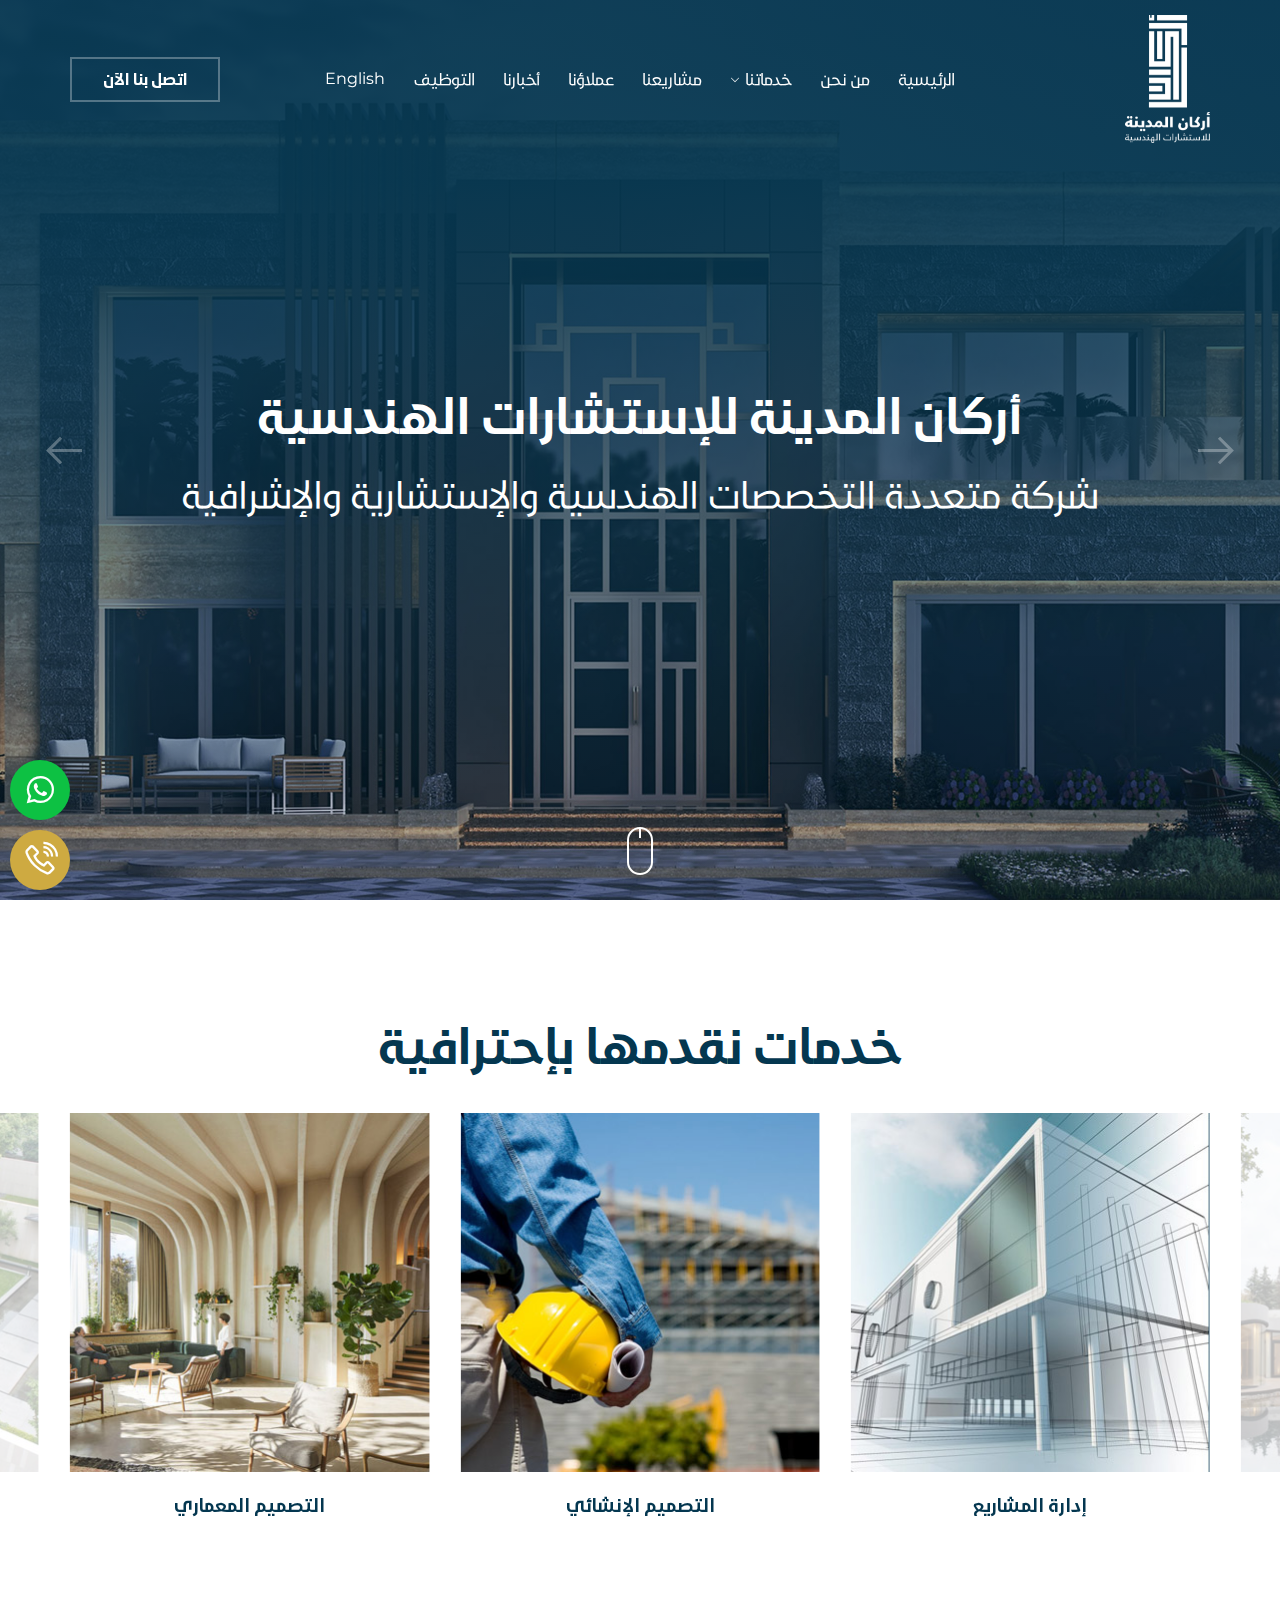
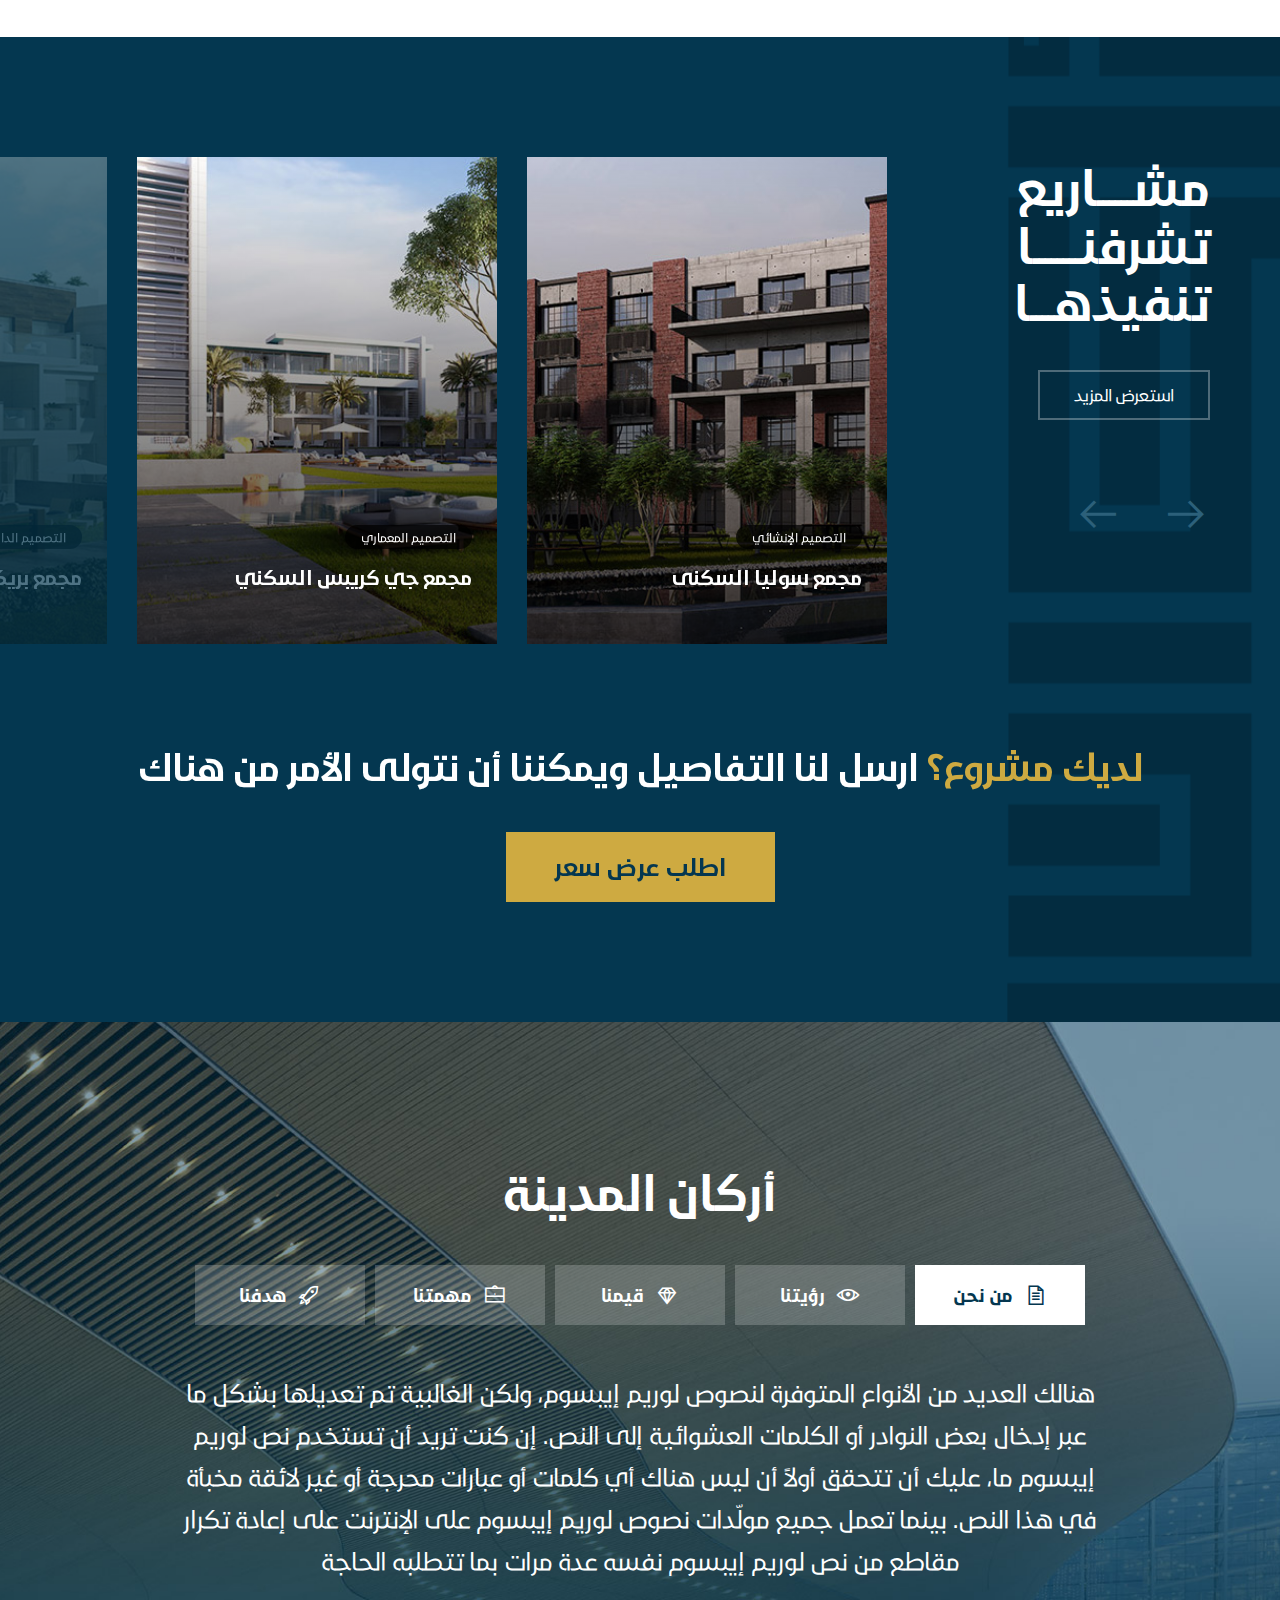
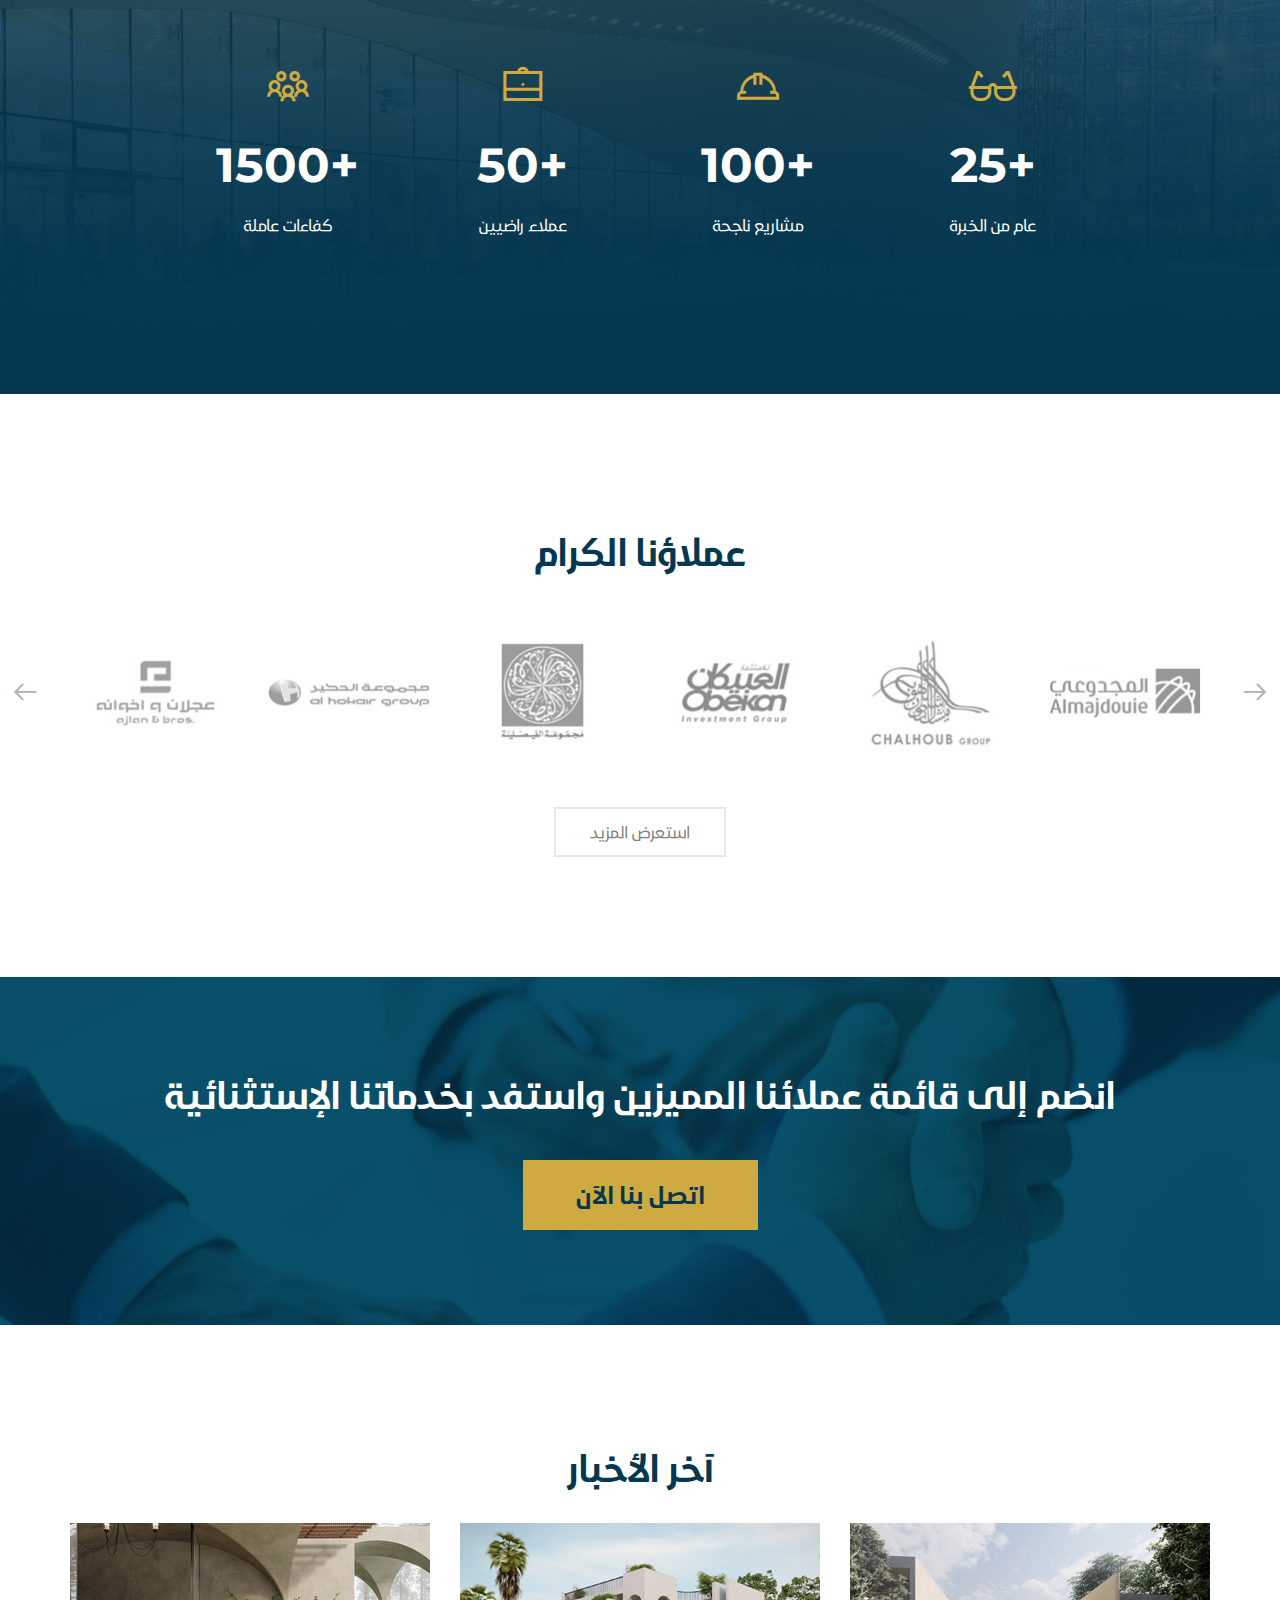
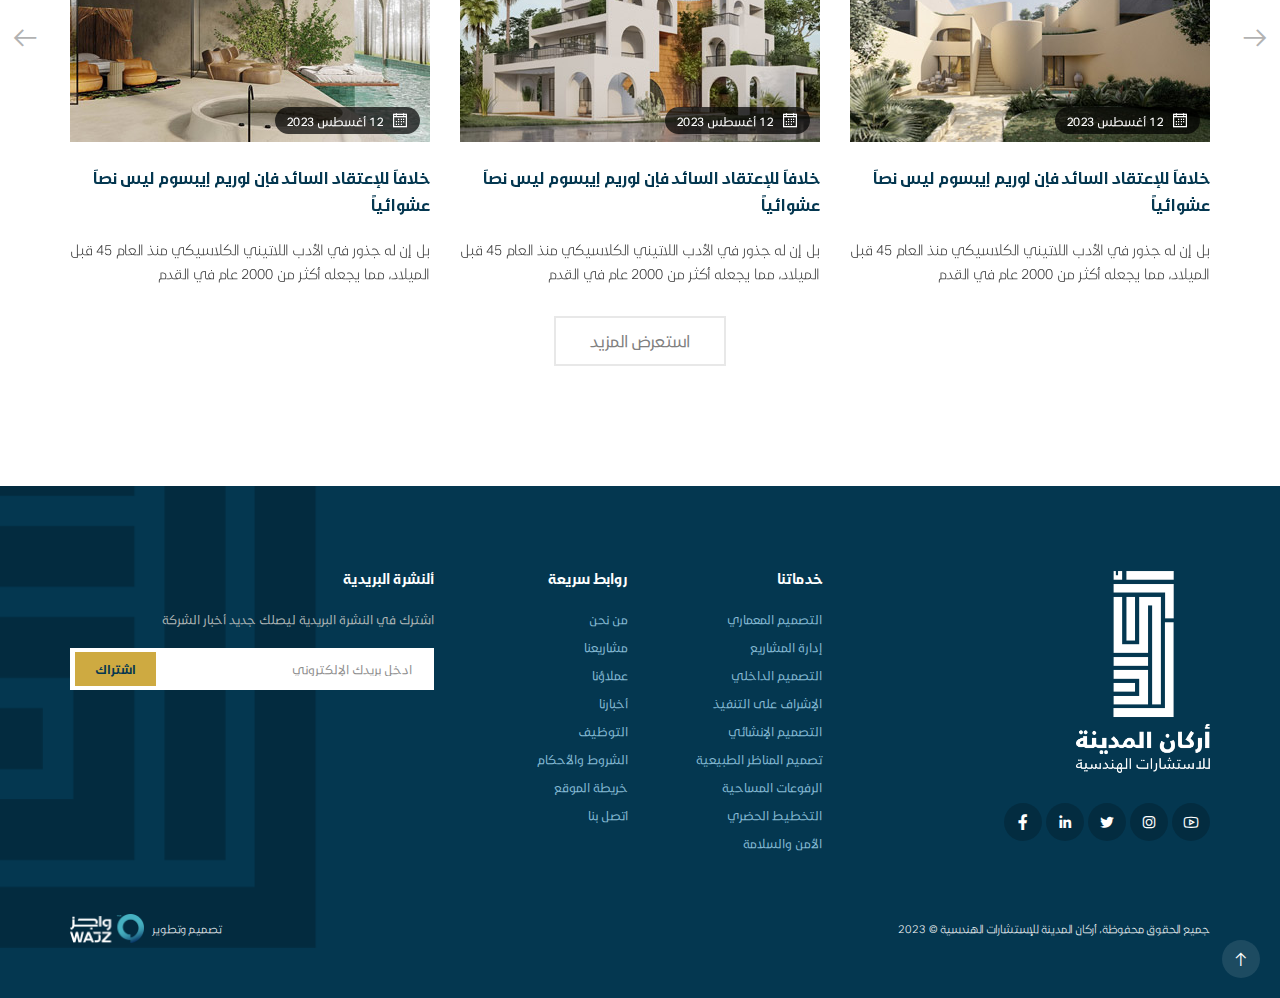
==== index.html @ 477c84d3 "preloader" ====
<!DOCTYPE html>
<html dir="rtl" lang="ar">
  <head>
    <meta charset="UTF-8" />
    <meta
      name="viewport"
      content="width=device-width, initial-scale=1, shrink-to-fit=no, user-scalable=no"
    />
    <title>Arkan Al Madinah Engineering Consultants</title>
    <link rel="shortcut icon" type="img/png" href="images/favicon.png" />
    <link rel="stylesheet" href="css/bootstrap.min.css" />
    <link rel="stylesheet" href="css/bootstrap.rtl.min.css" />
    <link rel="stylesheet" href="css/line-awesome.css" />
    <link rel="stylesheet" href="css/swiper-bundle.min.css" />
    <link rel="stylesheet" href="css/fancybox.css" />
    <link rel="stylesheet" href="css/main.css" />
  </head>

  <body class="overflow">
    <div class="preloader">
      <div class="preloader-flex">
        <div class="preloader-logo-cont">
          <div class="colored">
            <img src="images/logo-dark.png" class="img-fluid" />
          </div>
          <div class="filterd">
            <img src="images/logo-dark.png" class="img-fluid" />
          </div>
        </div>
      </div>
    </div>
    <!-- Start Header -->
    <header>
      <div class="container">
        <div class="header-content">
          <a role="button" class="menu-btn">
            <i class="las la-bars"></i>
          </a>
          <a href="index.html" class="logo">
            <img src="images/logo-dark.png" class="img-fluid" />
          </a>
          <div class="overlay"></div>
          <nav class="header-nav">
            <a role="button" class="menu-close">
              <i class="las la-times"></i>
            </a>
            <ul class="header-list list-unstyled">
              <li>
                <a href="#!"> الرئيسية </a>
              </li>
              <li>
                <a href="#!"> من نحن </a>
              </li>
              <li>
                <a href="#!">
                  خدماتنا
                  <i class="las la-angle-down"></i>
                </a>
                <ul class="sublist list-unstyled">
                  <li>
                    <a href="#!"> التصميم المعماري </a>
                  </li>
                  <li>
                    <a href="#!"> إدارة المشاريع </a>
                  </li>
                  <li>
                    <a href="#!"> التصميم الداخلي </a>
                  </li>
                  <li>
                    <a href="#!"> الإشراف على التنفيذ </a>
                  </li>
                  <li>
                    <a href="#!"> التصميم الإنشائي </a>
                  </li>
                  <li>
                    <a href="#!"> تصميم المناظر الطبيعية </a>
                  </li>
                  <li>
                    <a href="#!"> الرفوعات المساحية </a>
                  </li>
                  <li>
                    <a href="#!"> التخطيط الحضري </a>
                  </li>
                  <li>
                    <a href="#!"> الأمن والسلامة </a>
                  </li>
                </ul>
              </li>
              <li>
                <a href="#!"> مشاريعنا </a>
              </li>
              <li>
                <a href="#!"> عملاؤنا </a>
              </li>
              <li>
                <a href="#!"> أخبارنا </a>
              </li>
              <li>
                <a href="#!"> التوظيف </a>
              </li>
              <li>
                <a href="#!" class="lang"> English </a>
              </li>
            </ul>
          </nav>

          <div class="header-tools">
            <a href="#!" class="header-btn"> اتصل بنا الآن </a>
          </div>
        </div>
      </div>
    </header>
    <!-- End Header -->

    <!-- Start Hero -->
    <main>
      <div class="main-content">
        <div class="main-slider">
          <div class="swiper">
            <div class="swiper-wrapper">
              <div class="swiper-slide">
                <div class="main-slide">
                  <div class="slide-img">
                    <div class="img-holder">
                      <img src="images/hero/01.jpg" class="img-fluid" />
                    </div>
                  </div>
                  <div class="slide-text">
                    <div class="container">
                      <div class="text-holder">
                        <h2 class="slide-title animated-text">
                          أركان المدينة للإستشارات الهندسية
                        </h2>
                        <h3 class="slide-subtitle animated-text">
                          شركة متعددة التخصصات الهندسية والإستشارية والإشرافية
                        </h3>
                      </div>
                    </div>
                  </div>
                </div>
              </div>
              <div class="swiper-slide">
                <div class="main-slide">
                  <div class="slide-img">
                    <div class="img-holder">
                      <img src="images/hero/02.jpg" class="img-fluid" />
                    </div>
                  </div>
                  <div class="slide-text">
                    <div class="container">
                      <div class="text-holder">
                        <h2 class="slide-title animated-text">
                          أركان المدينة للإستشارات الهندسية
                        </h2>
                        <h3 class="slide-subtitle animated-text">
                          شركة متعددة التخصصات الهندسية والإستشارية والإشرافية
                        </h3>
                      </div>
                    </div>
                  </div>
                </div>
              </div>
            </div>
          </div>
          <div class="swiper-button-prev swiper-btn">
            <i class="las la-arrow-right"></i>
          </div>
          <div class="swiper-button-next swiper-btn">
            <i class="las la-arrow-left"></i>
          </div>
        </div>
        <a role="button" class="scroll-btn" data-href="#second-section">
          <span></span>
        </a>
      </div>
    </main>
    <!-- End Hero -->

    <!-- Start Services -->
    <section class="services-section" id="second-section">
      <div class="container">
        <div class="services-content">
          <h2 class="sec-title">خدمات نقدمها بإحترافية</h2>

          <div class="services-slider custom-slider">
            <div class="swiper">
              <div class="swiper-wrapper">
                <div class="swiper-slide">
                  <div class="service-item">
                    <div class="service-img">
                      <a href="#!" class="img-holder">
                        <img src="images/services/01.jpg" class="img-fluid" />
                      </a>
                    </div>
                    <h6 class="service-name">
                      <a href="#!" class="name-holder"> التصميم الإنشائي </a>
                    </h6>
                  </div>
                </div>
                <div class="swiper-slide">
                  <div class="service-item">
                    <div class="service-img">
                      <a href="#!" class="img-holder">
                        <img src="images/services/02.jpg" class="img-fluid" />
                      </a>
                    </div>
                    <h6 class="service-name">
                      <a href="#!" class="name-holder"> التصميم المعماري </a>
                    </h6>
                  </div>
                </div>
                <div class="swiper-slide">
                  <div class="service-item">
                    <div class="service-img">
                      <a href="#!" class="img-holder">
                        <img src="images/services/03.jpg" class="img-fluid" />
                      </a>
                    </div>
                    <h6 class="service-name">
                      <a href="#!" class="name-holder"> التصميم الداخلي </a>
                    </h6>
                  </div>
                </div>
                <div class="swiper-slide">
                  <div class="service-item">
                    <div class="service-img">
                      <a href="#!" class="img-holder">
                        <img src="images/services/04.jpg" class="img-fluid" />
                      </a>
                    </div>
                    <h6 class="service-name">
                      <a href="#!" class="name-holder">
                        تصميم المناظر الطبيعية
                      </a>
                    </h6>
                  </div>
                </div>
                <div class="swiper-slide">
                  <div class="service-item">
                    <div class="service-img">
                      <a href="#!" class="img-holder">
                        <img src="images/services/05.jpg" class="img-fluid" />
                      </a>
                    </div>
                    <h6 class="service-name">
                      <a href="#!" class="name-holder"> إدارة المشاريع </a>
                    </h6>
                  </div>
                </div>
              </div>
            </div>
            <div class="swiper-pagination"></div>
          </div>
        </div>
      </div>
    </section>
    <!-- End Services -->

    <!-- Start Projects -->
    <section class="projects-section dark-sec">
      <div class="pattern">
        <img src="images/pattern.png" />
      </div>
      <div class="container">
        <div class="projects-content">
          <div class="row">
            <div class="col-xl-3 col-12">
              <div class="projects-head">
                <h2 class="sec-title">
                  مشــــــاريع تشرفنــــــــا تنفيذهــــا
                </h2>
                <a href="#!" class="sec-more projects-more"> استعرض المزيد </a>
                <div class="slider-tools">
                  <div class="swiper-btn-prev swiper-btn">
                    <i class="las la-arrow-right"></i>
                  </div>
                  <div class="swiper-btn-next swiper-btn">
                    <i class="las la-arrow-left"></i>
                  </div>
                </div>
              </div>
            </div>
            <div class="col-xl-9 col-12">
              <div class="projects-slider custom-slider">
                <div class="swiper">
                  <div class="swiper-wrapper">
                    <div class="swiper-slide">
                      <div class="project-item">
                        <a href="project.html" class="project-img">
                          <img src="images/projects/01.jpg" class="img-fluid" />
                        </a>
                        <a href="#!" class="project-service">
                          التصميم الإنشائي
                        </a>
                        <h3 class="project-name">
                          <a href="project.html" class="name-holder">
                            مجمع سوليا السكنى
                          </a>
                        </h3>
                      </div>
                    </div>
                    <div class="swiper-slide">
                      <div class="project-item">
                        <a href="project.html" class="project-img">
                          <img src="images/projects/02.jpg" class="img-fluid" />
                        </a>
                        <a href="#!" class="project-service">
                          التصميم المعماري
                        </a>
                        <h3 class="project-name">
                          <a href="project.html" class="name-holder">
                            مجمع جي كريبس السكني
                          </a>
                        </h3>
                      </div>
                    </div>
                    <div class="swiper-slide">
                      <div class="project-item">
                        <a href="project.html" class="project-img">
                          <img src="images/projects/03.jpg" class="img-fluid" />
                        </a>
                        <a href="#!" class="project-service">
                          التصميم الداخلي
                        </a>
                        <h3 class="project-name">
                          <a href="project.html" class="name-holder">
                            مجمع بريكس السكنى
                          </a>
                        </h3>
                      </div>
                    </div>
                    <div class="swiper-slide">
                      <div class="project-item">
                        <a href="project.html" class="project-img">
                          <img src="images/services/01.jpg" class="img-fluid" />
                        </a>
                        <a href="#!" class="project-service">
                          تصميم المناظر الطبيعية
                        </a>
                        <h3 class="project-name">
                          <a href="project.html" class="name-holder">
                            مجمع سوليا السكنى
                          </a>
                        </h3>
                      </div>
                    </div>
                    <div class="swiper-slide">
                      <div class="project-item">
                        <a href="project.html" class="project-img">
                          <img src="images/services/04.jpg" class="img-fluid" />
                        </a>
                        <a href="#!" class="project-service">
                          إدارة المشاريع
                        </a>
                        <h3 class="project-name">
                          <a href="project.html" class="name-holder">
                            مجمع جي كريبس السكني
                          </a>
                        </h3>
                      </div>
                    </div>
                  </div>
                </div>
                <div class="swiper-pagination"></div>
              </div>
            </div>
            <a href="#!" class="sec-more projects-more mobile-more">
              استعرض المزيد
            </a>
          </div>
        </div>
        <div class="price-request">
          <h3 class="sec-title">
            <span>لديك مشروع؟</span> ارسل لنا التفاصيل ويمكننا أن نتولى الأمر من
            هناك
          </h3>
          <a href="#!" class="request-link"> اطلب عرض سعر </a>
        </div>
      </div>
    </section>
    <!-- End Projects -->

    <!-- Start About -->
    <section
      class="about-section dark-sec"
      style="background-image: url(./images/about.jpg)"
    >
      <div class="container">
        <div class="about-content">
          <h2 class="sec-title">أركان المدينة</h2>
          <div class="nav custom-nav-tabs">
            <button
              class="nav-tab-link active"
              data-bs-toggle="tab"
              data-bs-target="#about"
            >
              <i class="las la-file-alt"></i>
              من نحن
            </button>
            <button
              class="nav-tab-link"
              data-bs-toggle="tab"
              data-bs-target="#vision"
            >
              <i class="las la-eye"></i>
              رؤيتنا
            </button>
            <button
              class="nav-tab-link"
              data-bs-toggle="tab"
              data-bs-target="#values"
            >
              <i class="las la-gem"></i>
              قيمنا
            </button>
            <button
              class="nav-tab-link"
              data-bs-toggle="tab"
              data-bs-target="#mission"
            >
              <i class="las la-briefcase"></i>
              مهمتنا
            </button>
            <button
              class="nav-tab-link"
              data-bs-toggle="tab"
              data-bs-target="#goal"
            >
              <i class="las la-rocket"></i>
              هدفنا
            </button>
          </div>

          <div class="tab-content custom-tab-content">
            <div class="tab-pane fade show active" id="about" role="tabpanel">
              <div class="about-tab-cont">
                <p class="tab-paragraph">
                  هنالك العديد من الأنواع المتوفرة لنصوص لوريم إيبسوم، ولكن
                  الغالبية تم تعديلها بشكل ما عبر إدخال بعض النوادر أو الكلمات
                  العشوائية إلى النص. إن كنت تريد أن تستخدم نص لوريم إيبسوم ما،
                  عليك أن تتحقق أولاً أن ليس هناك أي كلمات أو عبارات محرجة أو
                  غير لائقة مخبأة في هذا النص. بينما تعمل جميع مولّدات نصوص
                  لوريم إيبسوم على الإنترنت على إعادة تكرار مقاطع من نص لوريم
                  إيبسوم نفسه عدة مرات بما تتطلبه الحاجة
                </p>
                <div class="states-flex">
                  <div class="state-item">
                    <span class="icon">
                      <i class="las la-glasses"></i>
                    </span>
                    <strong class="value">
                      <span>25</span>
                      +
                    </strong>
                    <h6 class="title">عام من الخبرة</h6>
                  </div>
                  <div class="state-item">
                    <span class="icon">
                      <i class="las la-hard-hat"></i>
                    </span>
                    <strong class="value">
                      <span>100</span>
                      +
                    </strong>
                    <h6 class="title">مشاريع ناجحة</h6>
                  </div>
                  <div class="state-item">
                    <span class="icon">
                      <i class="las la-briefcase"></i>
                    </span>
                    <strong class="value">
                      <span>50</span>
                      +
                    </strong>
                    <h6 class="title">عملاء راضيين</h6>
                  </div>
                  <div class="state-item">
                    <span class="icon">
                      <i class="las la-users"></i>
                    </span>
                    <strong class="value">
                      <span>1500</span>
                      +
                    </strong>
                    <h6 class="title">كفاءات عاملة</h6>
                  </div>
                </div>
              </div>
            </div>
            <div class="tab-pane fade" id="vision" role="tabpanel">
              <div class="about-tab-cont">
                <p class="tab-paragraph">
                  هنالك العديد من الأنواع المتوفرة لنصوص لوريم إيبسوم، ولكن
                  الغالبية تم تعديلها بشكل ما عبر إدخال بعض النوادر أو الكلمات
                  العشوائية إلى النص. إن كنت تريد أن تستخدم نص لوريم إيبسوم ما،
                  عليك أن تتحقق أولاً أن ليس هناك أي كلمات أو عبارات محرجة أو
                  غير لائقة مخبأة في هذا النص. بينما تعمل جميع مولّدات نصوص
                  لوريم إيبسوم على الإنترنت على إعادة تكرار مقاطع من نص لوريم
                  إيبسوم نفسه عدة مرات بما تتطلبه الحاجة
                </p>
              </div>
            </div>
            <div class="tab-pane fade" id="values" role="tabpanel">
              <div class="values-tab-cont">
                <p class="tab-paragraph">
                  هنالك العديد من الأنواع المتوفرة لنصوص لوريم إيبسوم، ولكن
                  الغالبية تم تعديلها بشكل ما عبر إدخال بعض النوادر أو الكلمات
                  العشوائية إلى النص. إن كنت تريد أن تستخدم نص لوريم إيبسوم ما،
                  عليك أن تتحقق أولاً أن ليس هناك أي كلمات أو عبارات محرجة أو
                  غير لائقة مخبأة في هذا النص. بينما تعمل جميع مولّدات نصوص
                  لوريم إيبسوم على الإنترنت على إعادة تكرار مقاطع من نص لوريم
                  إيبسوم نفسه عدة مرات بما تتطلبه الحاجة
                </p>
              </div>
            </div>
            <div class="tab-pane fade" id="mission" role="tabpanel">
              <div class="mission-tab-cont">
                <p class="tab-paragraph">
                  هنالك العديد من الأنواع المتوفرة لنصوص لوريم إيبسوم، ولكن
                  الغالبية تم تعديلها بشكل ما عبر إدخال بعض النوادر أو الكلمات
                  العشوائية إلى النص. إن كنت تريد أن تستخدم نص لوريم إيبسوم ما،
                  عليك أن تتحقق أولاً أن ليس هناك أي كلمات أو عبارات محرجة أو
                  غير لائقة مخبأة في هذا النص. بينما تعمل جميع مولّدات نصوص
                  لوريم إيبسوم على الإنترنت على إعادة تكرار مقاطع من نص لوريم
                  إيبسوم نفسه عدة مرات بما تتطلبه الحاجة
                </p>
                <div class="states-flex">
                  <div class="state-item">
                    <span class="icon">
                      <i class="las la-glasses"></i>
                    </span>
                    <strong class="value">
                      <span>25</span>
                      +
                    </strong>
                    <h6 class="title">عام من الخبرة</h6>
                  </div>
                  <div class="state-item">
                    <span class="icon">
                      <i class="las la-hard-hat"></i>
                    </span>
                    <strong class="value">
                      <span>100</span>
                      +
                    </strong>
                    <h6 class="title">مشاريع ناجحة</h6>
                  </div>
                  <div class="state-item">
                    <span class="icon">
                      <i class="las la-briefcase"></i>
                    </span>
                    <strong class="value">
                      <span>50</span>
                      +
                    </strong>
                    <h6 class="title">عملاء راضيين</h6>
                  </div>
                  <div class="state-item">
                    <span class="icon">
                      <i class="las la-users"></i>
                    </span>
                    <strong class="value">
                      <span>1500</span>
                      +
                    </strong>
                    <h6 class="title">كفاءات عاملة</h6>
                  </div>
                </div>
              </div>
            </div>
            <div class="tab-pane fade" id="goal" role="tabpanel">
              <div class="goal-tab-cont">
                <div class="states-flex">
                  <div class="state-item">
                    <span class="icon">
                      <i class="las la-glasses"></i>
                    </span>
                    <strong class="value">
                      <span>25</span>
                      +
                    </strong>
                    <h6 class="title">عام من الخبرة</h6>
                  </div>
                  <div class="state-item">
                    <span class="icon">
                      <i class="las la-hard-hat"></i>
                    </span>
                    <strong class="value">
                      <span>100</span>
                      +
                    </strong>
                    <h6 class="title">مشاريع ناجحة</h6>
                  </div>
                  <div class="state-item">
                    <span class="icon">
                      <i class="las la-briefcase"></i>
                    </span>
                    <strong class="value">
                      <span>50</span>
                      +
                    </strong>
                    <h6 class="title">عملاء راضيين</h6>
                  </div>
                  <div class="state-item">
                    <span class="icon">
                      <i class="las la-users"></i>
                    </span>
                    <strong class="value">
                      <span>1500</span>
                      +
                    </strong>
                    <h6 class="title">كفاءات عاملة</h6>
                  </div>
                </div>
              </div>
            </div>
          </div>
        </div>
      </div>
    </section>
    <!-- End About -->

    <!-- Start Clients -->
    <section class="clients-section">
      <div class="container">
        <div class="clients-content">
          <h3 class="sec-title">عملاؤنا الكرام</h3>

          <div class="clients-slider custom-slider">
            <div class="swiper">
              <div class="swiper-wrapper">
                <div class="swiper-slide">
                  <div class="client-item">
                    <a href="#!" class="client-img">
                      <img src="images/clients/01.jpg" />
                    </a>
                  </div>
                </div>
                <div class="swiper-slide">
                  <div class="client-item">
                    <a href="#!" class="client-img">
                      <img src="images/clients/02.jpg" />
                    </a>
                  </div>
                </div>
                <div class="swiper-slide">
                  <div class="client-item">
                    <a href="#!" class="client-img">
                      <img src="images/clients/03.jpg" />
                    </a>
                  </div>
                </div>
                <div class="swiper-slide">
                  <div class="client-item">
                    <a href="#!" class="client-img">
                      <img src="images/clients/04.jpg" />
                    </a>
                  </div>
                </div>
                <div class="swiper-slide">
                  <div class="client-item">
                    <a href="#!" class="client-img">
                      <img src="images/clients/05.jpg" />
                    </a>
                  </div>
                </div>
                <div class="swiper-slide">
                  <div class="client-item">
                    <a href="#!" class="client-img">
                      <img src="images/clients/06.jpg" />
                    </a>
                  </div>
                </div>
                <div class="swiper-slide">
                  <div class="client-item">
                    <a href="#!" class="client-img">
                      <img src="images/clients/03.jpg" />
                    </a>
                  </div>
                </div>
              </div>
            </div>
            <div class="swiper-button-prev swiper-btn">
              <i class="las la-arrow-right"></i>
            </div>
            <div class="swiper-button-next swiper-btn">
              <i class="las la-arrow-left"></i>
            </div>
            <div class="swiper-pagination"></div>
          </div>

          <a href="#!" class="sec-more light-more">استعرض المزيد</a>
        </div>
      </div>
    </section>
    <!-- End Clients -->

    <!-- Start Join -->
    <section
      class="join-section dark-sec"
      style="background-image: url(./images/join.jpg)"
    >
      <div class="container">
        <div class="join-content">
          <h3 class="sec-title">
            انضم إلى قائمة عملائنا المميزين واستفد بخدماتنا الإستثنائية
          </h3>
          <a href="#!" class="join-link">اتصل بنا الآن</a>
        </div>
      </div>
    </section>
    <!-- End Join -->

    <!-- Start News -->
    <section class="news-section">
      <div class="container">
        <div class="news-content">
          <h3 class="sec-title">آخر الأخبار</h3>

          <div class="news-slider custom-slider">
            <div class="swiper">
              <div class="swiper-wrapper">
                <div class="swiper-slide">
                  <div class="news-item">
                    <div class="news-img">
                      <a href="#!" class="img-holder">
                        <img src="images/news/01.jpg" />
                      </a>
                      <span class="news-date">
                        <i class="las la-calendar"></i>
                        12 أغسطس 2023
                      </span>
                    </div>
                    <h6 class="news-title">
                      <a href="#!" class="title-holder">
                        خلافاَ للإعتقاد السائد فإن لوريم إيبسوم ليس نصاَ
                        عشوائياً
                      </a>
                    </h6>
                    <p class="news-desc">
                      بل إن له جذور في الأدب اللاتيني الكلاسيكي منذ العام 45 قبل
                      الميلاد، مما يجعله أكثر من 2000 عام في القدم
                    </p>
                  </div>
                </div>
                <div class="swiper-slide">
                  <div class="news-item">
                    <div class="news-img">
                      <a href="#!" class="img-holder">
                        <img src="images/news/02.jpg" />
                      </a>
                      <span class="news-date">
                        <i class="las la-calendar"></i>
                        12 أغسطس 2023
                      </span>
                    </div>
                    <h6 class="news-title">
                      <a href="#!" class="title-holder">
                        خلافاَ للإعتقاد السائد فإن لوريم إيبسوم ليس نصاَ
                        عشوائياً
                      </a>
                    </h6>
                    <p class="news-desc">
                      بل إن له جذور في الأدب اللاتيني الكلاسيكي منذ العام 45 قبل
                      الميلاد، مما يجعله أكثر من 2000 عام في القدم
                    </p>
                  </div>
                </div>
                <div class="swiper-slide">
                  <div class="news-item">
                    <div class="news-img">
                      <a href="#!" class="img-holder">
                        <img src="images/news/03.jpg" />
                      </a>
                      <span class="news-date">
                        <i class="las la-calendar"></i>
                        12 أغسطس 2023
                      </span>
                    </div>
                    <h6 class="news-title">
                      <a href="#!" class="title-holder">
                        خلافاَ للإعتقاد السائد فإن لوريم إيبسوم ليس نصاَ
                        عشوائياً
                      </a>
                    </h6>
                    <p class="news-desc">
                      بل إن له جذور في الأدب اللاتيني الكلاسيكي منذ العام 45 قبل
                      الميلاد، مما يجعله أكثر من 2000 عام في القدم
                    </p>
                  </div>
                </div>
                <div class="swiper-slide">
                  <div class="news-item">
                    <div class="news-img">
                      <a href="#!" class="img-holder">
                        <img src="images/projects/02.jpg" />
                      </a>
                      <span class="news-date">
                        <i class="las la-calendar"></i>
                        12 أغسطس 2023
                      </span>
                    </div>
                    <h6 class="news-title">
                      <a href="#!" class="title-holder">
                        خلافاَ للإعتقاد السائد فإن لوريم إيبسوم ليس نصاَ
                        عشوائياً
                      </a>
                    </h6>
                    <p class="news-desc">
                      بل إن له جذور في الأدب اللاتيني الكلاسيكي منذ العام 45 قبل
                      الميلاد، مما يجعله أكثر من 2000 عام في القدم
                    </p>
                  </div>
                </div>
              </div>
            </div>
            <div class="swiper-button-prev swiper-btn">
              <i class="las la-arrow-right"></i>
            </div>
            <div class="swiper-button-next swiper-btn">
              <i class="las la-arrow-left"></i>
            </div>
            <div class="swiper-pagination"></div>
          </div>

          <a href="#!" class="sec-more light-more">استعرض المزيد</a>
        </div>
      </div>
    </section>
    <!-- End News -->

    <!-- Start Footer -->
    <footer>
      <div class="pattern">
        <img src="images/footer.png" />
      </div>
      <div class="container">
        <div class="footer-content">
          <div class="row">
            <div class="col-lg-4 col-12">
              <div class="footer-about">
                <div class="footer-logo">
                  <img src="images/logo-light.png" class="img-fluid" />
                </div>
                <div class="footer-socials">
                  <a href="#!" class="social" target="_blank">
                    <i class="lab la-youtube"></i>
                  </a>
                  <a href="#!" class="social" target="_blank">
                    <i class="lab la-instagram"></i>
                  </a>
                  <a href="#!" class="social" target="_blank">
                    <i class="lab la-twitter"></i>
                  </a>
                  <a href="#!" class="social" target="_blank">
                    <i class="lab la-linkedin"></i>
                  </a>
                  <a href="#!" class="social" target="_blank">
                    <i class="lab la-facebook"></i>
                  </a>
                </div>
              </div>
            </div>
            <div class="col-lg-2 col-md-3 col-12">
              <div class="footer-list">
                <h6 class="footer-title footer-list-title">خدماتنا</h6>
                <ul class="footer-list-body list-unstyled">
                  <li>
                    <a href="#!"> التصميم المعماري </a>
                  </li>
                  <li>
                    <a href="#!"> إدارة المشاريع </a>
                  </li>
                  <li>
                    <a href="#!"> التصميم الداخلي </a>
                  </li>
                  <li>
                    <a href="#!"> الإشراف على التنفيذ </a>
                  </li>
                  <li>
                    <a href="#!"> التصميم الإنشائي </a>
                  </li>
                  <li>
                    <a href="#!"> تصميم المناظر الطبيعية </a>
                  </li>
                  <li>
                    <a href="#!"> الرفوعات المساحية </a>
                  </li>
                  <li>
                    <a href="#!"> التخطيط الحضري </a>
                  </li>
                  <li>
                    <a href="#!"> الأمن والسلامة </a>
                  </li>
                </ul>
              </div>
            </div>
            <div class="col-lg-2 col-md-3 col-12">
              <div class="footer-list">
                <h6 class="footer-title footer-list-title">روابط سريعة</h6>
                <ul class="footer-list-body list-unstyled">
                  <li>
                    <a href="#!"> من نحن </a>
                  </li>
                  <li>
                    <a href="#!"> مشاريعنا </a>
                  </li>
                  <li>
                    <a href="#!"> عملاؤنا </a>
                  </li>
                  <li>
                    <a href="#!"> أخبارنا </a>
                  </li>
                  <li>
                    <a href="#!"> التوظيف </a>
                  </li>
                  <li>
                    <a href="#!"> الشروط والأحكام </a>
                  </li>
                  <li>
                    <a href="#!"> خريطة الموقع </a>
                  </li>
                  <li>
                    <a href="#!"> اتصل بنا </a>
                  </li>
                </ul>
              </div>
            </div>
            <div class="col-lg-4 col-md-6 col-12">
              <div class="newsletter">
                <h6 class="footer-title newsletter-title">ألنشرة البريدية</h6>
                <p class="newsletter-desc">
                  اشترك في النشرة البريدية ليصلك جديد أخبار الشركة
                </p>
                <div class="newsletter-body">
                  <form>
                    <input
                      type="email"
                      class="newsletter-input"
                      placeholder="ادخل بريدك الإلكتروني"
                    />
                    <button class="newsletter-btn">اشتراك</button>
                  </form>
                </div>
              </div>
            </div>
          </div>
        </div>
        <div class="copyrights">
          <p class="arkan-copyrights">
            جميع الحقوق محفوظة، أركان المدينة للإستشارات الهندسية © 2023
          </p>
          <p class="wajz-copyrights">
            تصميم وتطوير
            <a href="http://wajz.sa/" target="_blank">
              <img src="images/wajz.png" />
            </a>
          </p>
        </div>
      </div>
    </footer>
    <!-- End Footer -->

    <!-- Start Fixed Buttons -->
    <div class="fixed-contacts">
      <a href="https://wa.me/" class="fixed-btn fixed-whats" target="_blank">
        <i class="lab la-whatsapp"></i>
      </a>
      <a href="tel:" class="fixed-btn fixed-phone" target="_blank">
        <i class="las la-phone-volume"></i>
      </a>
    </div>
    <button class="arrow-top">
      <i class="las la-arrow-up"></i>
    </button>
    <!-- End Fixed Buttons -->
    <script src="js/jquery.min.js"></script>
    <script src="js/popper.min.js"></script>
    <script src="js/bootstrap.min.js"></script>
    <script src="js/swiper-bundle.min.js"></script>
    <script src="js/fancybox.umd.js"></script>
    <script src="js/main.js"></script>
  </body>
</html>
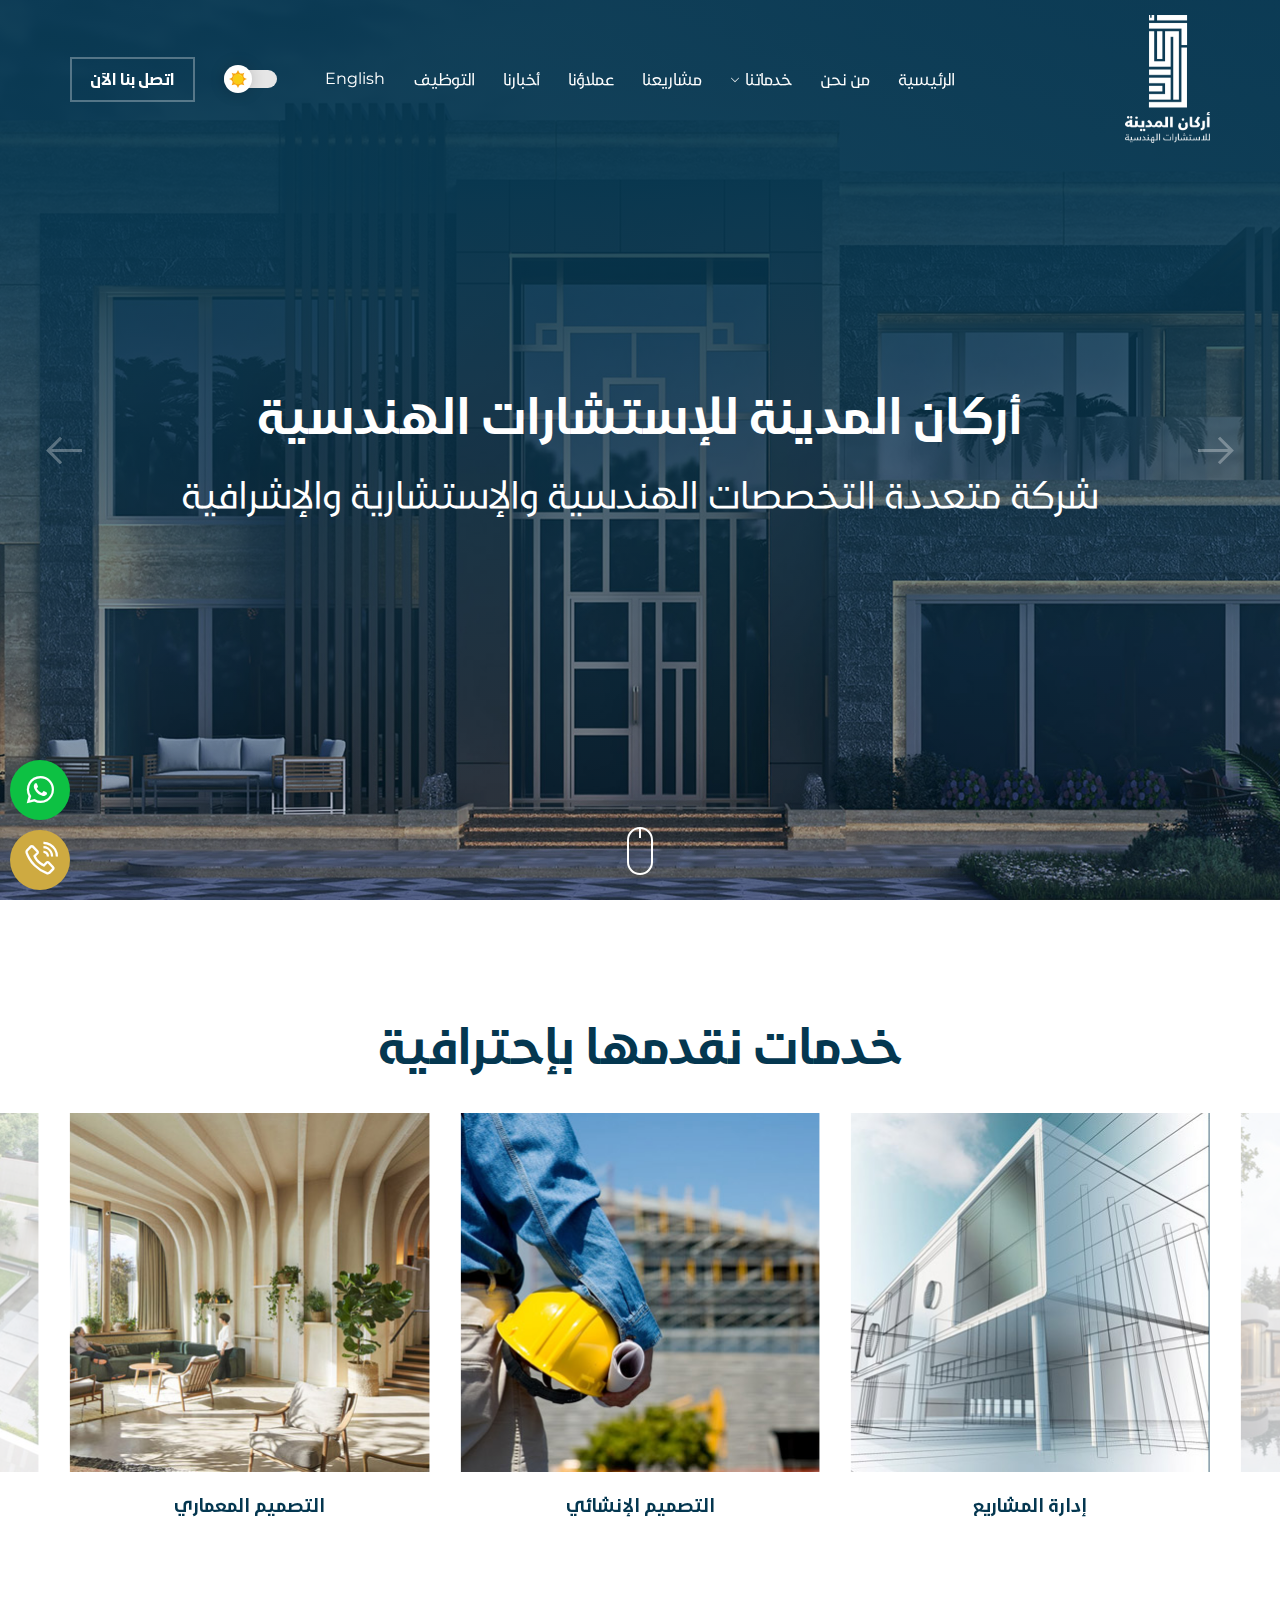
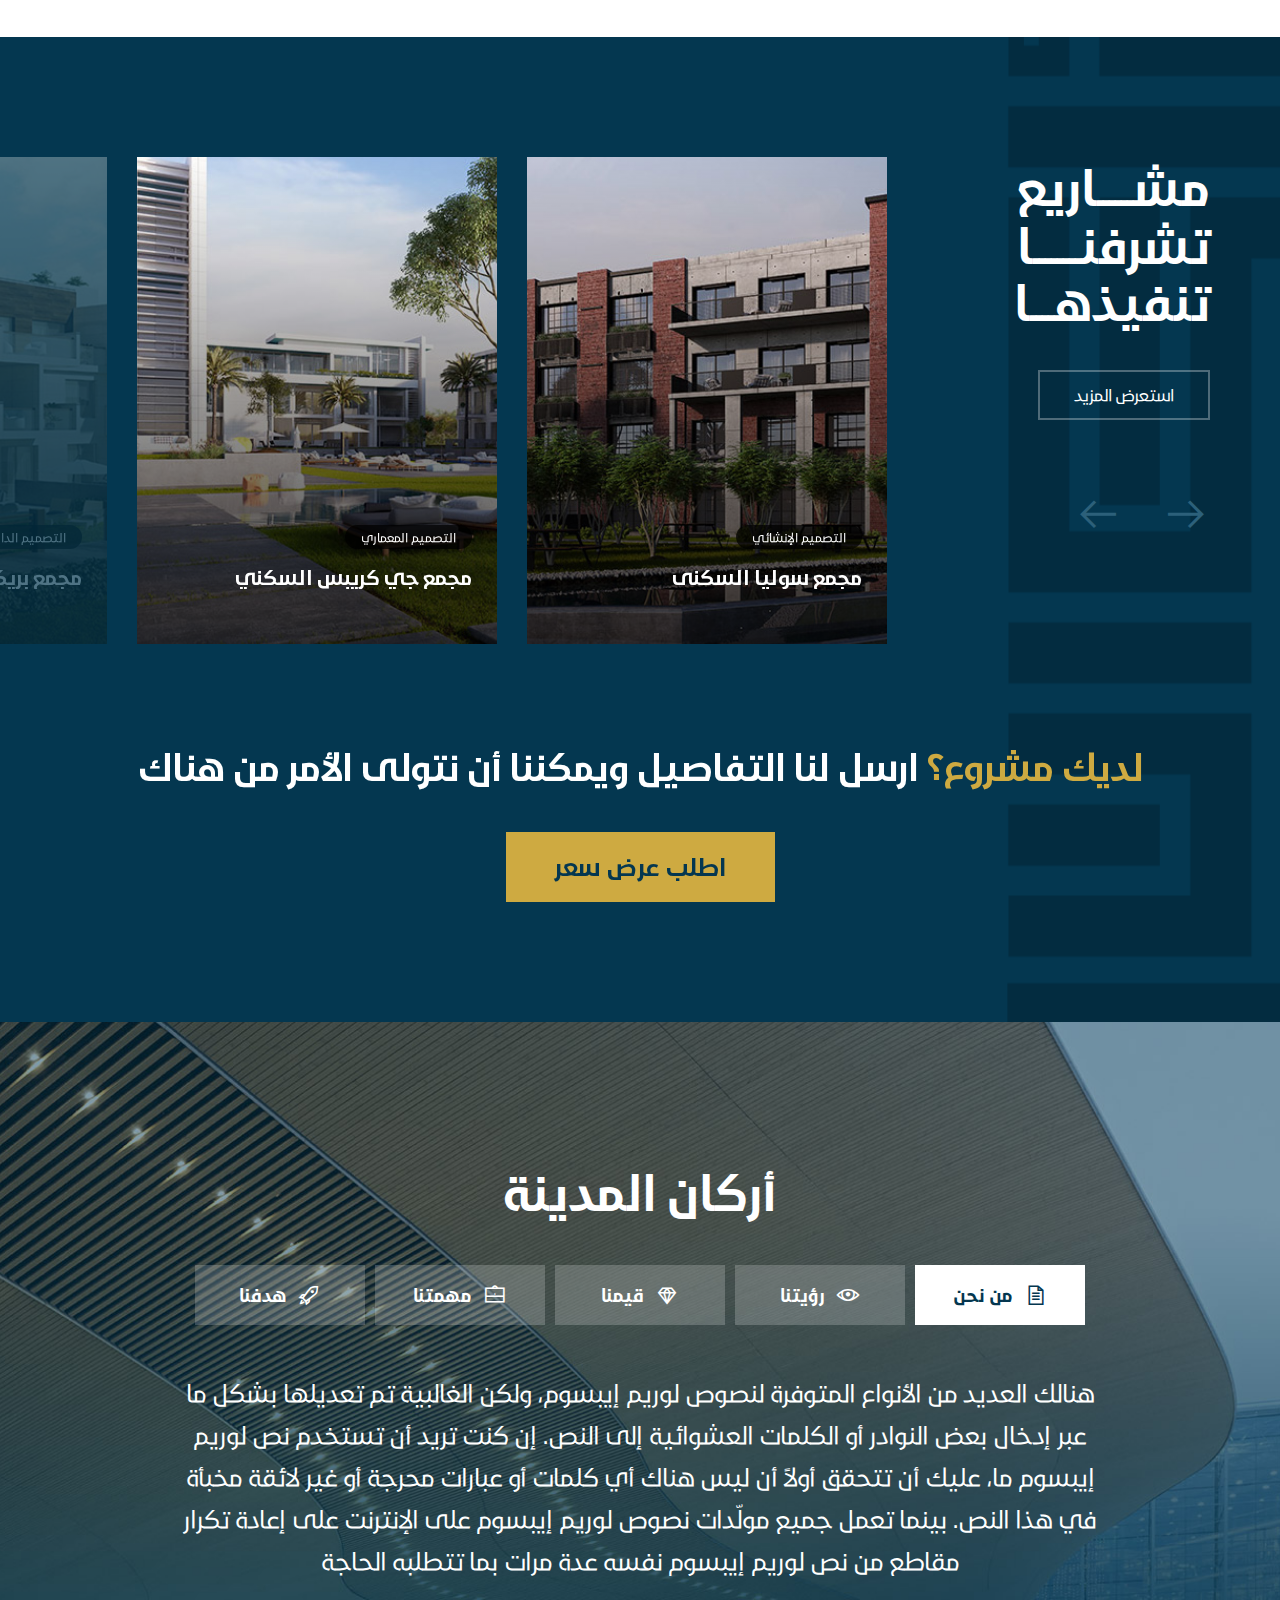
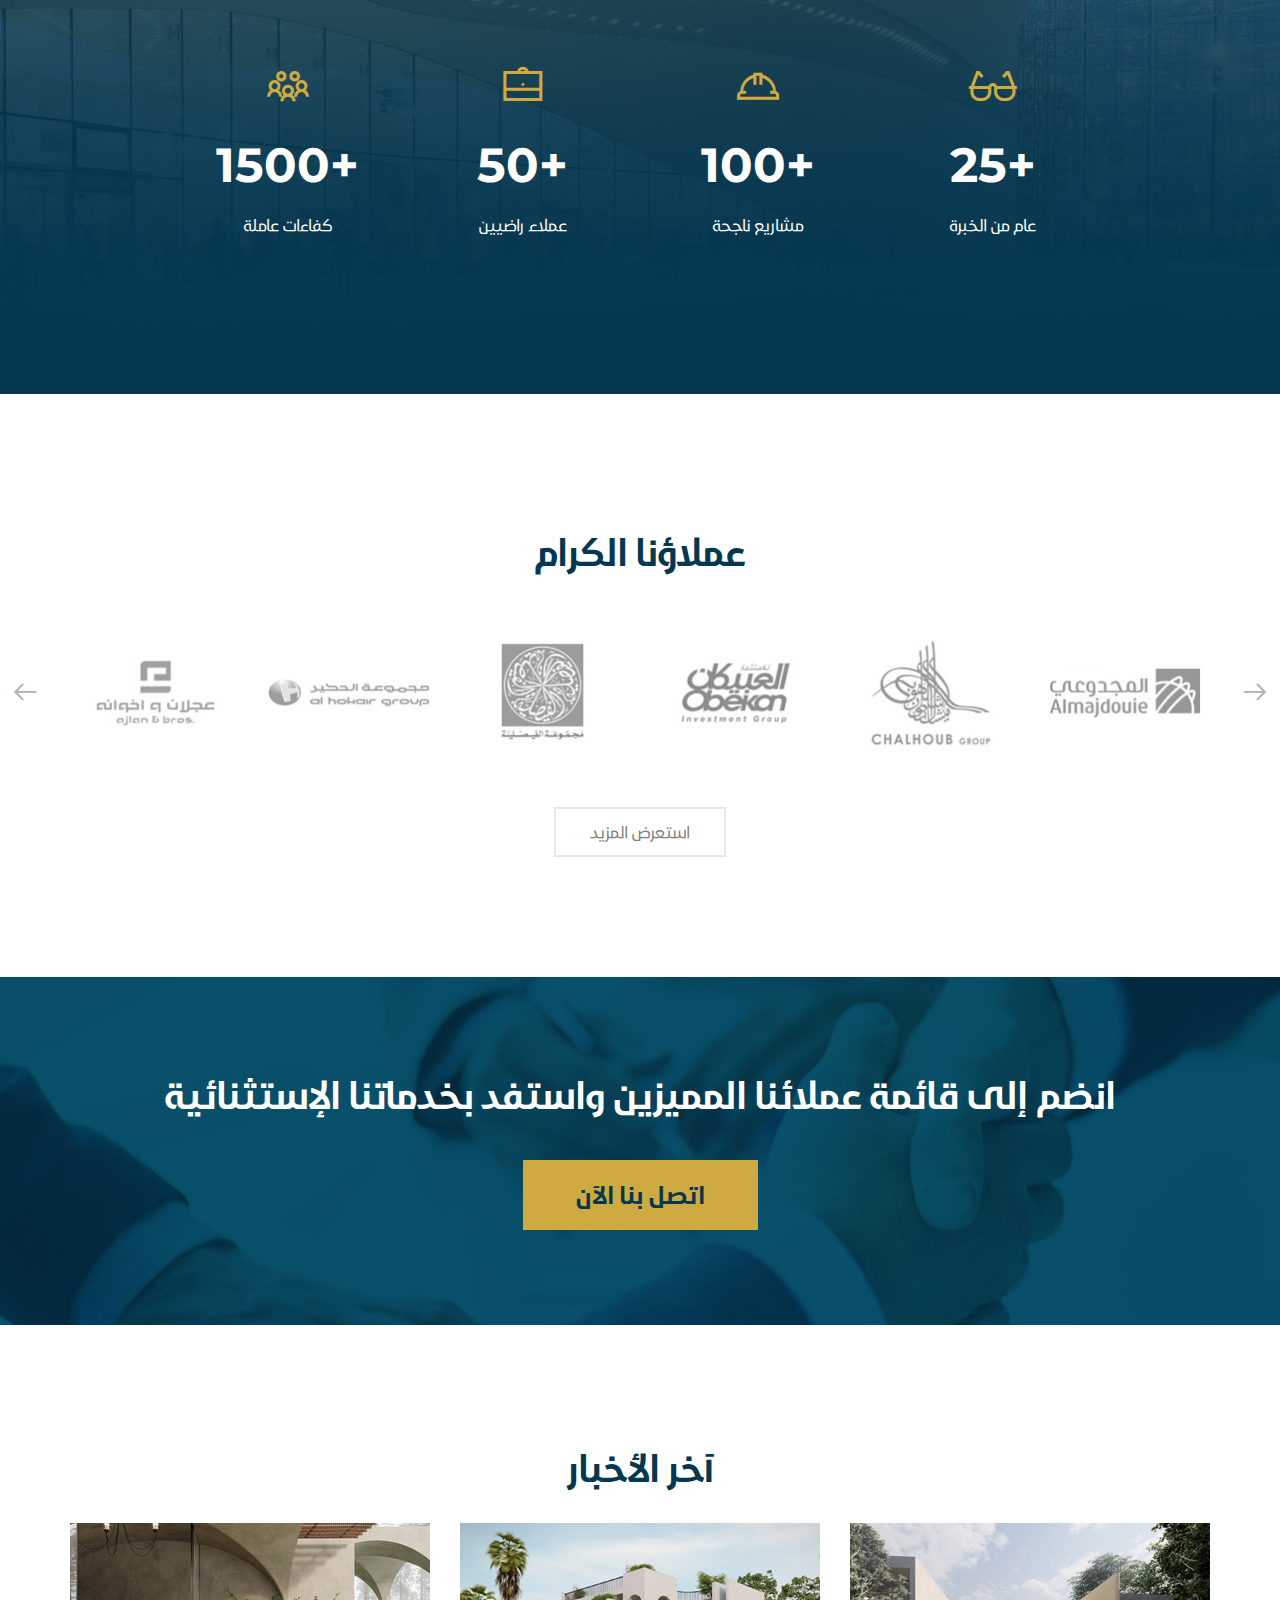
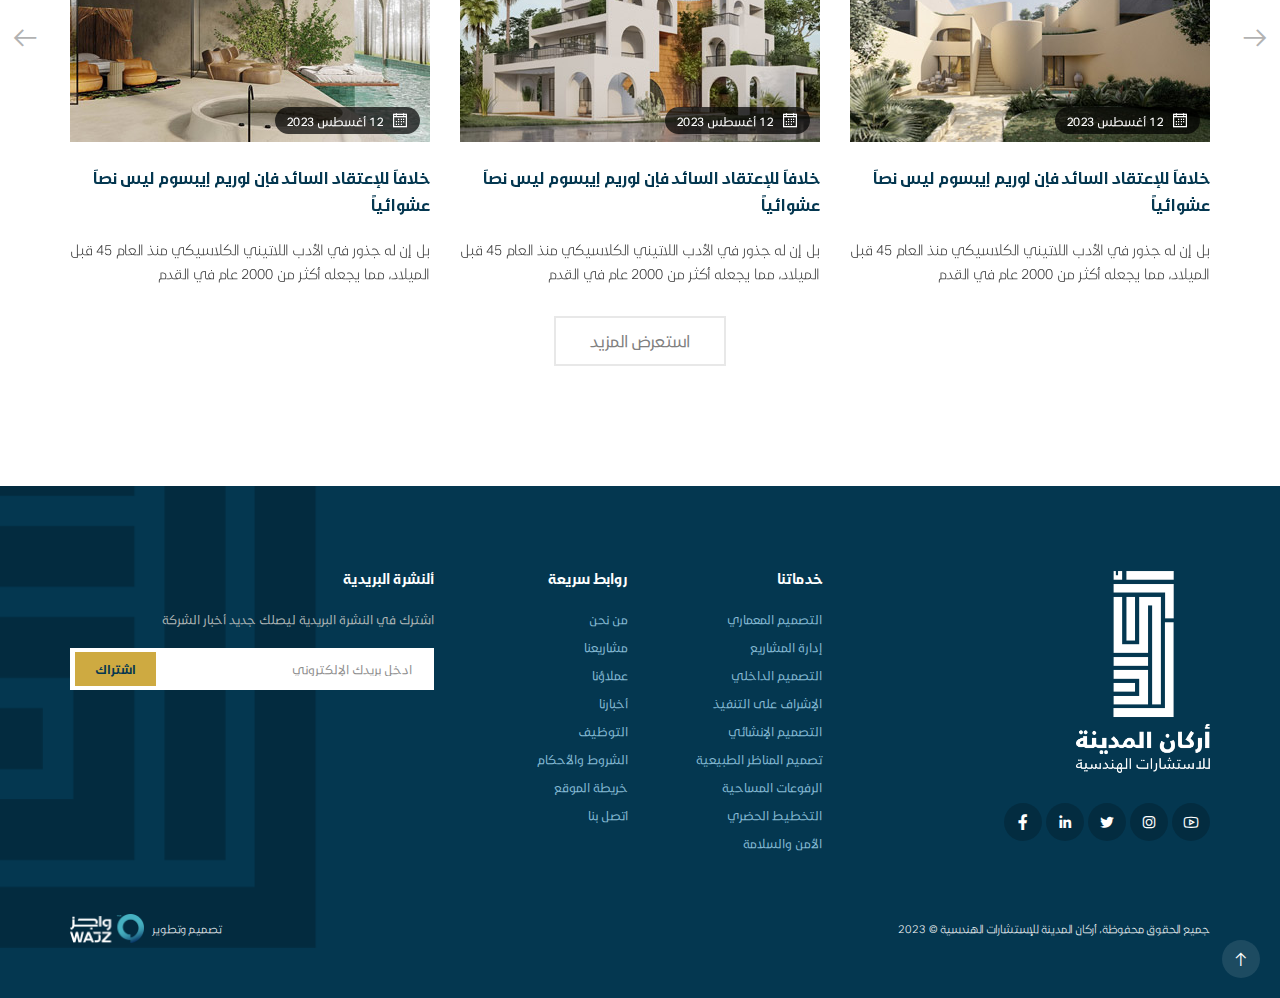
==== commit 04df12cc: "add swither" ====
--- a/index.html
+++ b/index.html
@@ -29,6 +29,7 @@
         </div>
       </div>
     </div>
+
     <!-- Start Header -->
     <header>
       <div class="container">
@@ -105,6 +106,14 @@
           </nav>
 
           <div class="header-tools">
+            <div class="mode-switch">
+              <input type="checkbox" onchange="modeSwitch(this)" />
+              <div class="bg"></div>
+              <span class="handle">
+                <img src="./images/light.svg" class="light" />
+                <img src="./images/dark.svg" class="dark" />
+              </span>
+            </div>
             <a href="#!" class="header-btn"> اتصل بنا الآن </a>
           </div>
         </div>
--- a/css/main.css
+++ b/css/main.css
@@ -1,9 +1,14 @@
+:root {
+  --mode-bg: #fff;
+  --text-color: #043750;
+}
+
 body {
   position: relative;
-  background-color: #fff;
+  background-color: var(--mode-bg);
 }
 body::-webkit-scrollbar {
-  background-color: #fff;
+  background-color: var(--mode-bg);
   width: 7px;
   height: 0px;
 }
@@ -117,7 +122,7 @@
   left: 0;
   width: 100vw;
   height: 100vh;
-  background-color: #fff;
+  background-color: var(--mode-bg);
   z-index: 9999;
 }
 .preloader .preloader-flex {
@@ -207,7 +212,7 @@
 
 .header-btn {
   border: 2px solid rgba(255, 255, 255, 0.302);
-  width: 150px;
+  width: 125px;
   height: 45px;
   display: flex;
   align-items: center;
@@ -222,7 +227,7 @@
 .header-btn:hover {
   border-color: #ceaa41;
   background-color: #ceaa41;
-  color: #043750;
+  color: var(--text-color);
 }
 @media (max-width: 767px) {
   .header-btn {
@@ -230,6 +235,71 @@
     height: 35px;
     font-size: 14px;
   }
+}
+
+.mode-switch {
+  position: relative;
+  margin-inline-end: 29px;
+}
+.mode-switch .bg {
+  background-color: #e6e6e6;
+  width: 53px;
+  height: 18px;
+  border-radius: 9px;
+  transition: all 0.3s ease-in-out;
+}
+.mode-switch .handle {
+  background-color: var(--mode-bg);
+  box-shadow: 0px 0px 15px 0px rgba(0, 0, 0, 0.2);
+  border-radius: 50%;
+  width: 28px;
+  height: 28px;
+  inset-inline-end: 0;
+  display: block;
+  position: absolute;
+  top: 50%;
+  transform: translateY(-50%);
+  z-index: 2;
+  transition: all 0.3s ease-in-out;
+}
+.mode-switch .handle img {
+  position: absolute;
+  top: 50%;
+  left: 50%;
+  transform: translate(-50%, -50%);
+  transition: all 0.3s ease-in-out;
+  width: 100%;
+  padding: 5px;
+}
+.mode-switch .handle img.dark {
+  visibility: hidden;
+  opacity: 0;
+}
+.mode-switch input {
+  position: absolute;
+  top: 0;
+  bottom: 0;
+  left: 0;
+  right: 0;
+  width: 100%;
+  height: 100%;
+  opacity: 0;
+  cursor: pointer;
+  z-index: 3;
+}
+.mode-switch input:checked ~ .bg {
+  background-color: #8b8b8b;
+}
+.mode-switch input:checked ~ .handle {
+  inset-inline-end: calc(100% - 28px);
+}
+.mode-switch input:checked ~ .handle img {
+  visibility: hidden;
+  opacity: 0;
+}
+.mode-switch input:checked ~ .handle img.dark {
+  visibility: visible;
+  opacity: 1;
 }
 
 header {
@@ -241,7 +311,7 @@
   transition: background-color 0.3s ease-in-out;
 }
 header.fixed {
-  background-color: #fff;
+  background-color: var(--mode-bg);
 }
 header.fixed .header-content {
   padding: 11px 0 9px;
@@ -265,7 +335,7 @@
 header.fixed .header-btn {
   border-color: #ceaa41;
   background-color: #ceaa41;
-  color: #043750;
+  color: var(--text-color);
 }
 
 .menu-btn {
@@ -279,7 +349,7 @@
   transition: color 0.3s ease-in-out;
 }
 .fixed .menu-btn {
-  color: #043750;
+  color: var(--text-color);
 }
 .menu-btn:hover {
   color: #ceaa41;
@@ -375,11 +445,11 @@
 }
 .sublist a {
   font-size: 14px;
-  color: #043750;
+  color: var(--text-color);
 }
 
 header.fixed .header-list a {
-  color: #043750;
+  color: var(--text-color);
 }
 header.fixed .header-list a:hover {
   color: #ceaa41;
@@ -553,7 +623,7 @@
 
 .sec-title {
   text-align: center;
-  color: #043750;
+  color: var(--text-color);
   font-weight: 700;
   font-size: 36px;
   margin-bottom: 35px;
@@ -630,7 +700,7 @@
 .sec-more:hover {
   border-color: #ceaa41;
   background-color: #ceaa41;
-  color: #043750;
+  color: var(--text-color);
 }
 .sec-more.projects-more {
   margin: 0 0 70px;
@@ -654,11 +724,11 @@
 .sec-more.light-more:hover {
   border-color: #ceaa41;
   background-color: #ceaa41;
-  color: #043750;
+  color: var(--text-color);
 }
 
 .services-section {
-  background-color: #fff;
+  background-color: var(--mode-bg);
   padding: 115px 0 120px;
   overflow: hidden;
 }
@@ -768,7 +838,7 @@
   display: flex;
   align-items: center;
   justify-content: center;
-  color: #043750;
+  color: var(--text-color);
   font-size: 24px;
   font-weight: 700;
   text-decoration: none;
@@ -803,7 +873,7 @@
 }
 
 .clients-section {
-  background-color: #fff;
+  background-color: var(--mode-bg);
   padding: 135px 0 120px;
   overflow: hidden;
 }
@@ -828,7 +898,7 @@
 
 .join-link {
   font-size: 24px;
-  color: #043750;
+  color: var(--text-color);
   font-weight: 700;
   width: 235px;
   height: 70px;
@@ -856,7 +926,7 @@
 }
 
 .news-section {
-  background-color: #fff;
+  background-color: var(--mode-bg);
   padding: 120px 0;
   overflow: hidden;
 }
@@ -976,7 +1046,7 @@
 }
 .scroll-btn span {
   width: 2px;
-  background-color: #fff;
+  background-color: var(--mode-bg);
   height: 9px;
   display: block;
   margin: auto;
@@ -1053,14 +1123,14 @@
   overflow: hidden;
   font-size: 18px;
   font-weight: 700;
-  color: #043750;
+  color: var(--text-color);
   margin: 0;
   height: 23px;
 }
 .service-item .name-holder {
   font-size: 18px;
   font-weight: 700;
-  color: #043750;
+  color: var(--text-color);
   text-decoration: none;
   transition: color 0.3s ease-in-out;
 }
@@ -1140,7 +1210,7 @@
 }
 .project-item .project-service:hover {
   background-color: #ceaa41;
-  color: #043750;
+  color: var(--text-color);
 }
 .project-item .project-name {
   position: absolute;
@@ -1231,8 +1301,8 @@
   margin-inline-start: 10px;
 }
 .custom-nav-tabs .nav-tab-link:hover, .custom-nav-tabs .nav-tab-link.active {
-  color: #043750;
-  background-color: #fff;
+  color: var(--text-color);
+  background-color: var(--mode-bg);
 }
 
 .custom-tab-content {
@@ -1393,7 +1463,7 @@
 }
 .news-item .news-title {
   font-size: 16px;
-  color: #043750;
+  color: var(--text-color);
   font-weight: 700;
   display: -webkit-box;
   -webkit-line-clamp: 2;
@@ -1404,7 +1474,7 @@
 }
 .news-item .title-holder {
   font-size: 16px;
-  color: #043750;
+  color: var(--text-color);
   font-weight: 700;
   text-decoration: none;
   line-height: 1.65;
@@ -1443,6 +1513,12 @@
   inset-inline-end: 0;
   bottom: 50px;
 }
+@media (max-width: 767px) {
+  footer .pattern {
+    top: -300px;
+    bottom: auto;
+  }
+}
 
 .footer-content {
   position: relative;
@@ -1500,7 +1576,7 @@
 }
 .social:hover {
   background-color: #ceaa41;
-  color: #043750;
+  color: var(--text-color);
 }
 
 @media (max-width: 767px) {
@@ -1594,8 +1670,8 @@
   height: 42px;
   padding: 0 20px;
   border: 2px solid #fff;
-  background-color: #fff;
-  color: #043750;
+  background-color: var(--mode-bg);
+  color: var(--text-color);
   font-size: 14px;
   font-family: "en";
   transition: border-color 0.3s ease-in-out;
@@ -1638,7 +1714,7 @@
   align-items: center;
   justify-content: center;
   background-color: #ceaa41;
-  color: #043750;
+  color: var(--text-color);
   font-size: 12px;
   font-weight: 700;
   border: none;
@@ -1757,7 +1833,7 @@
 }
 .arrow-top:hover {
   background-color: #ceaa41;
-  color: #043750;
+  color: var(--text-color);
 }
 
 @keyframes ringing {
@@ -1808,7 +1884,7 @@
   transition: color 0.3s ease-in-out;
 }
 .fixed .menu-close {
-  color: #043750;
+  color: var(--text-color);
 }
 .menu-close:hover {
   color: #ceaa41;
@@ -1825,7 +1901,7 @@
     top: 0;
     bottom: 0;
     inset-inline-start: -300px;
-    background-color: #fff;
+    background-color: var(--mode-bg);
     width: 300px;
     max-width: 90%;
     overflow-y: auto;
@@ -1847,12 +1923,12 @@
     display: block;
   }
   .header-nav .header-list a {
-    color: #043750;
+    color: var(--text-color);
     width: 100%;
     justify-content: space-between;
   }
   .header-nav .header-list a:hover {
-    color: #043750;
+    color: var(--text-color);
   }
   .header-nav .header-list a i {
     font-size: 12px;
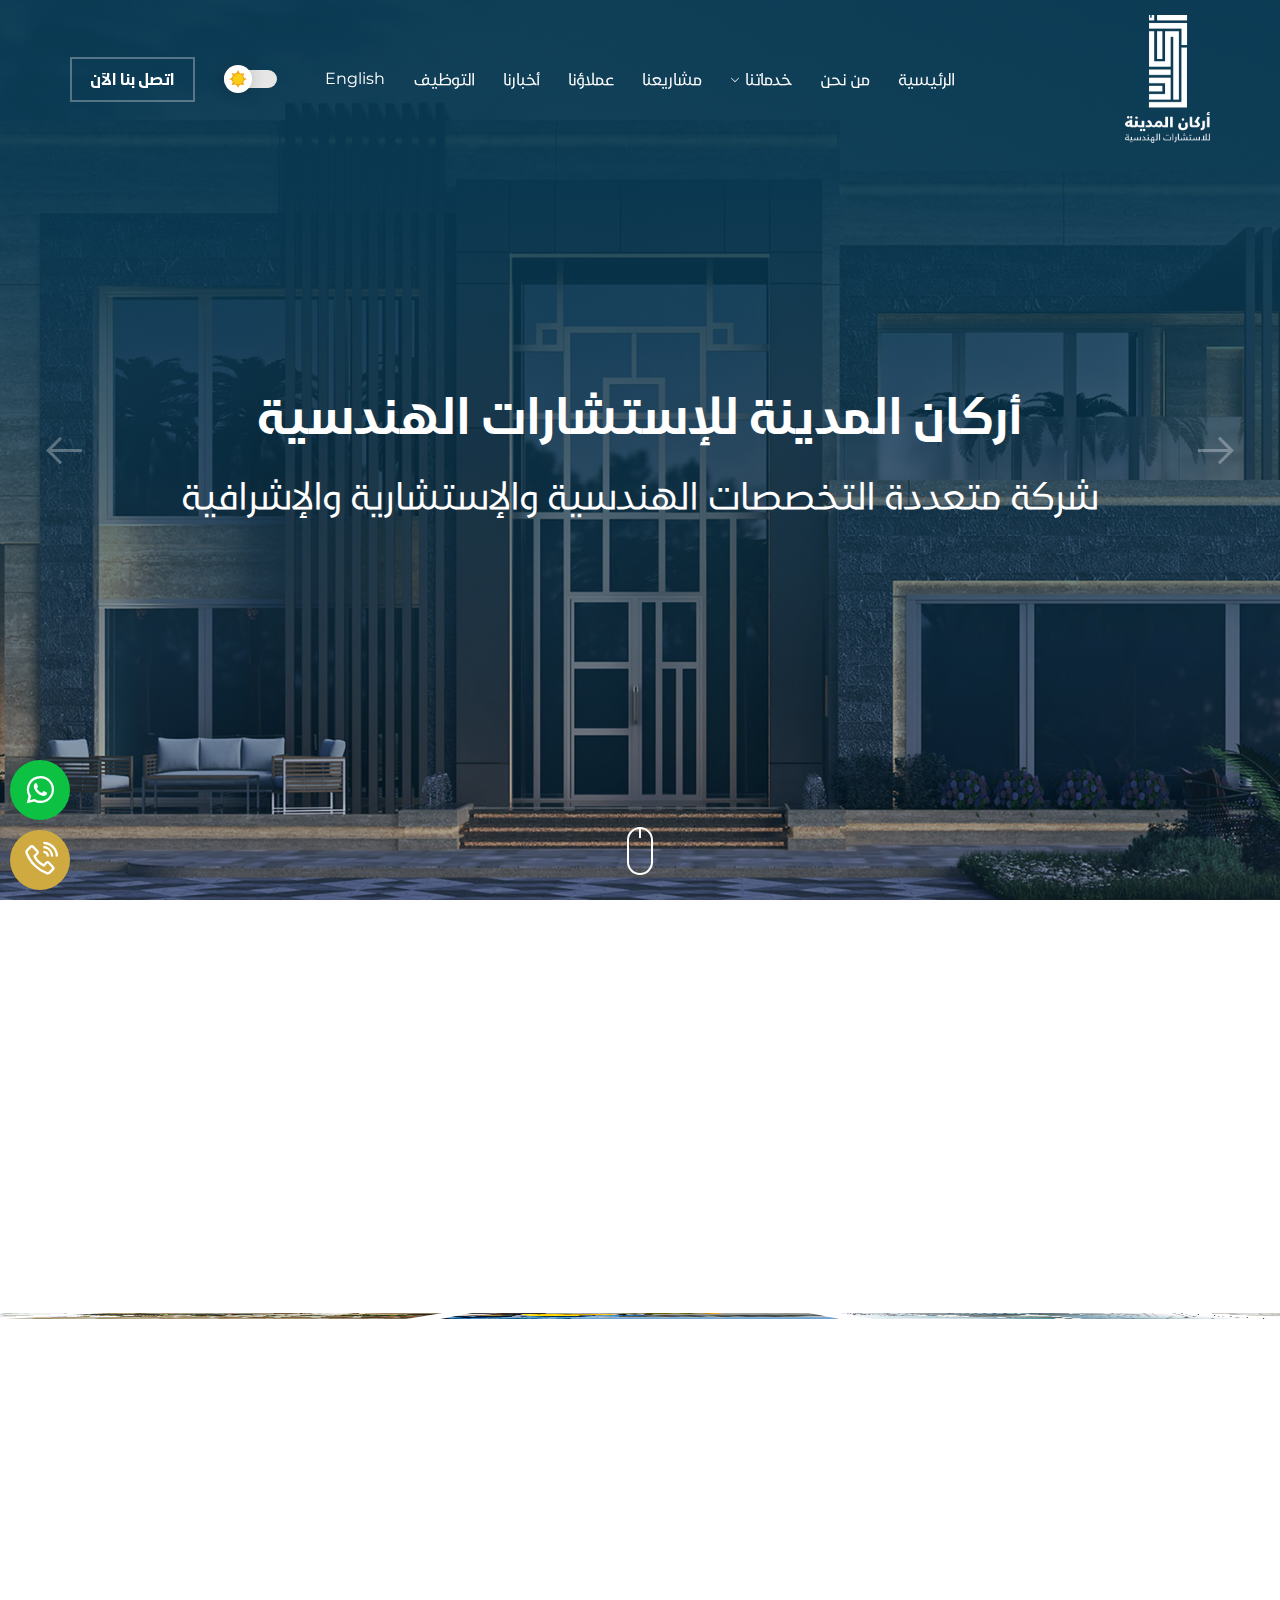
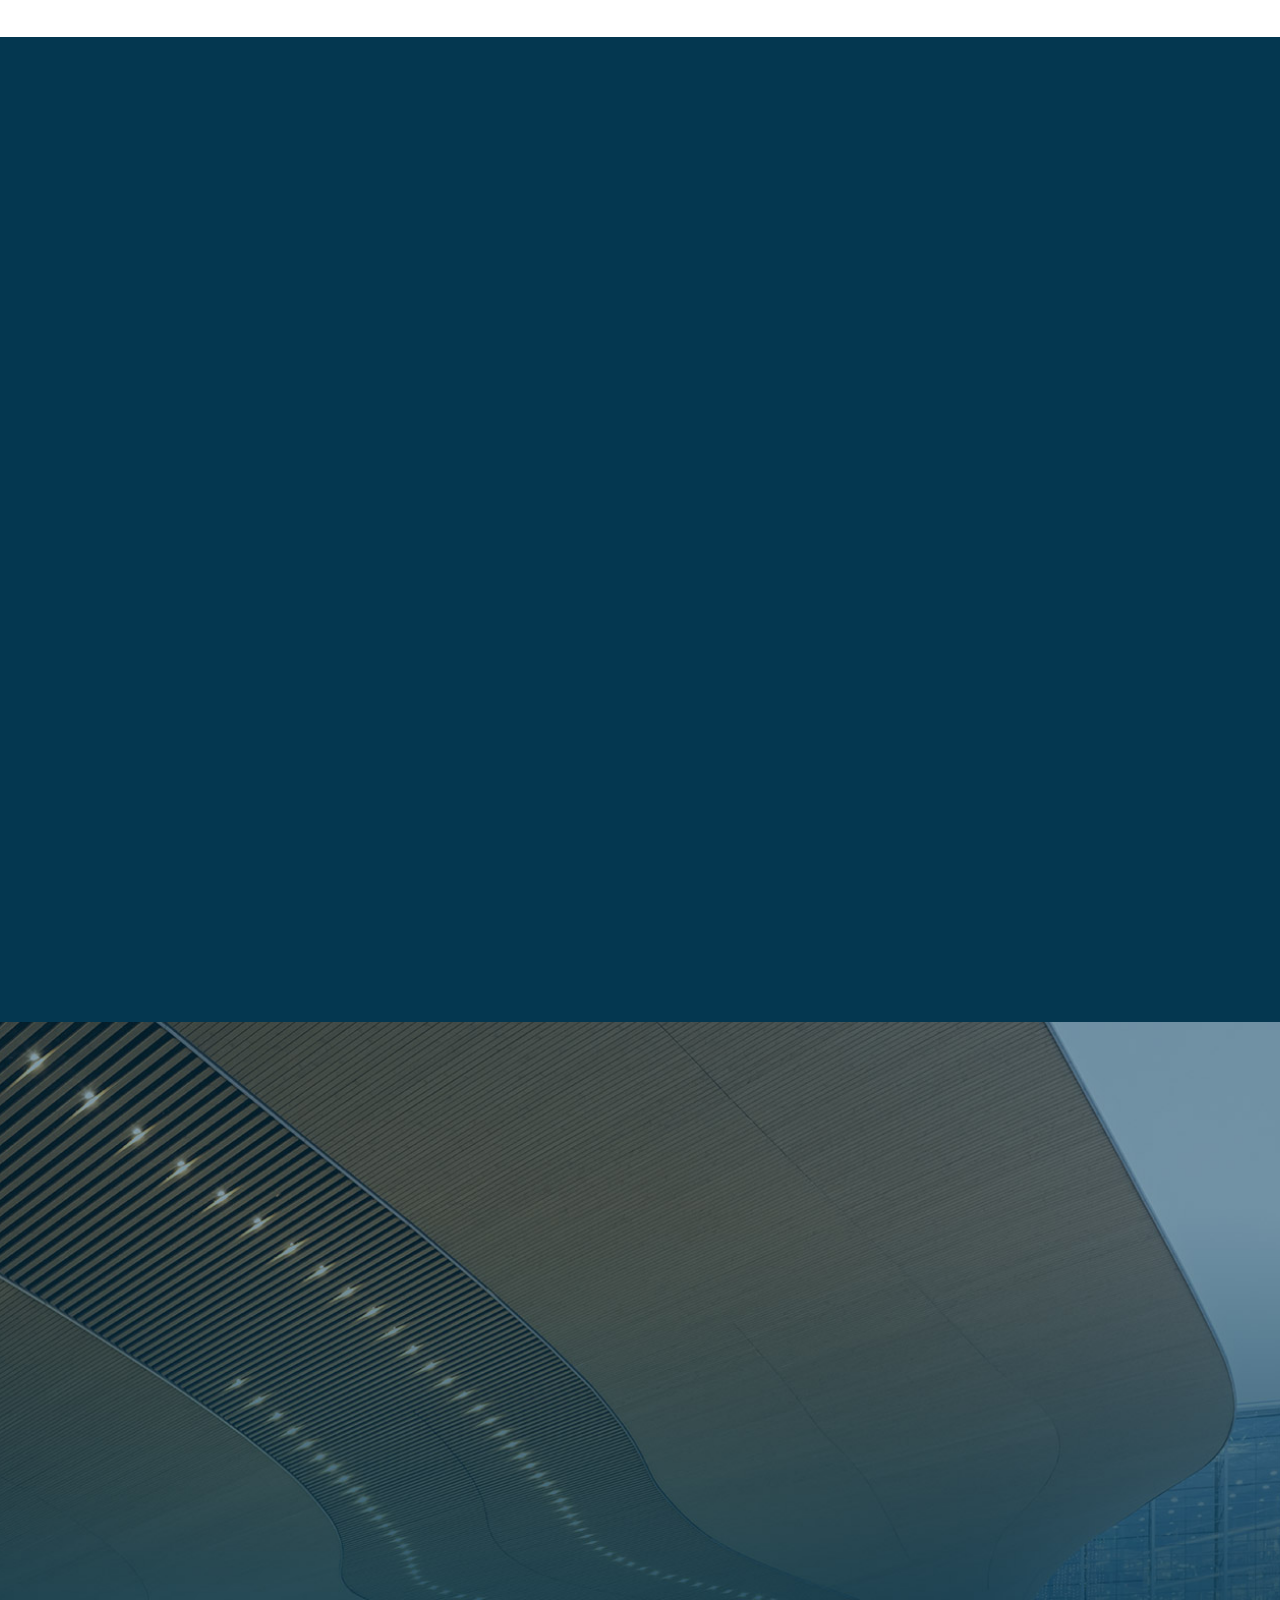
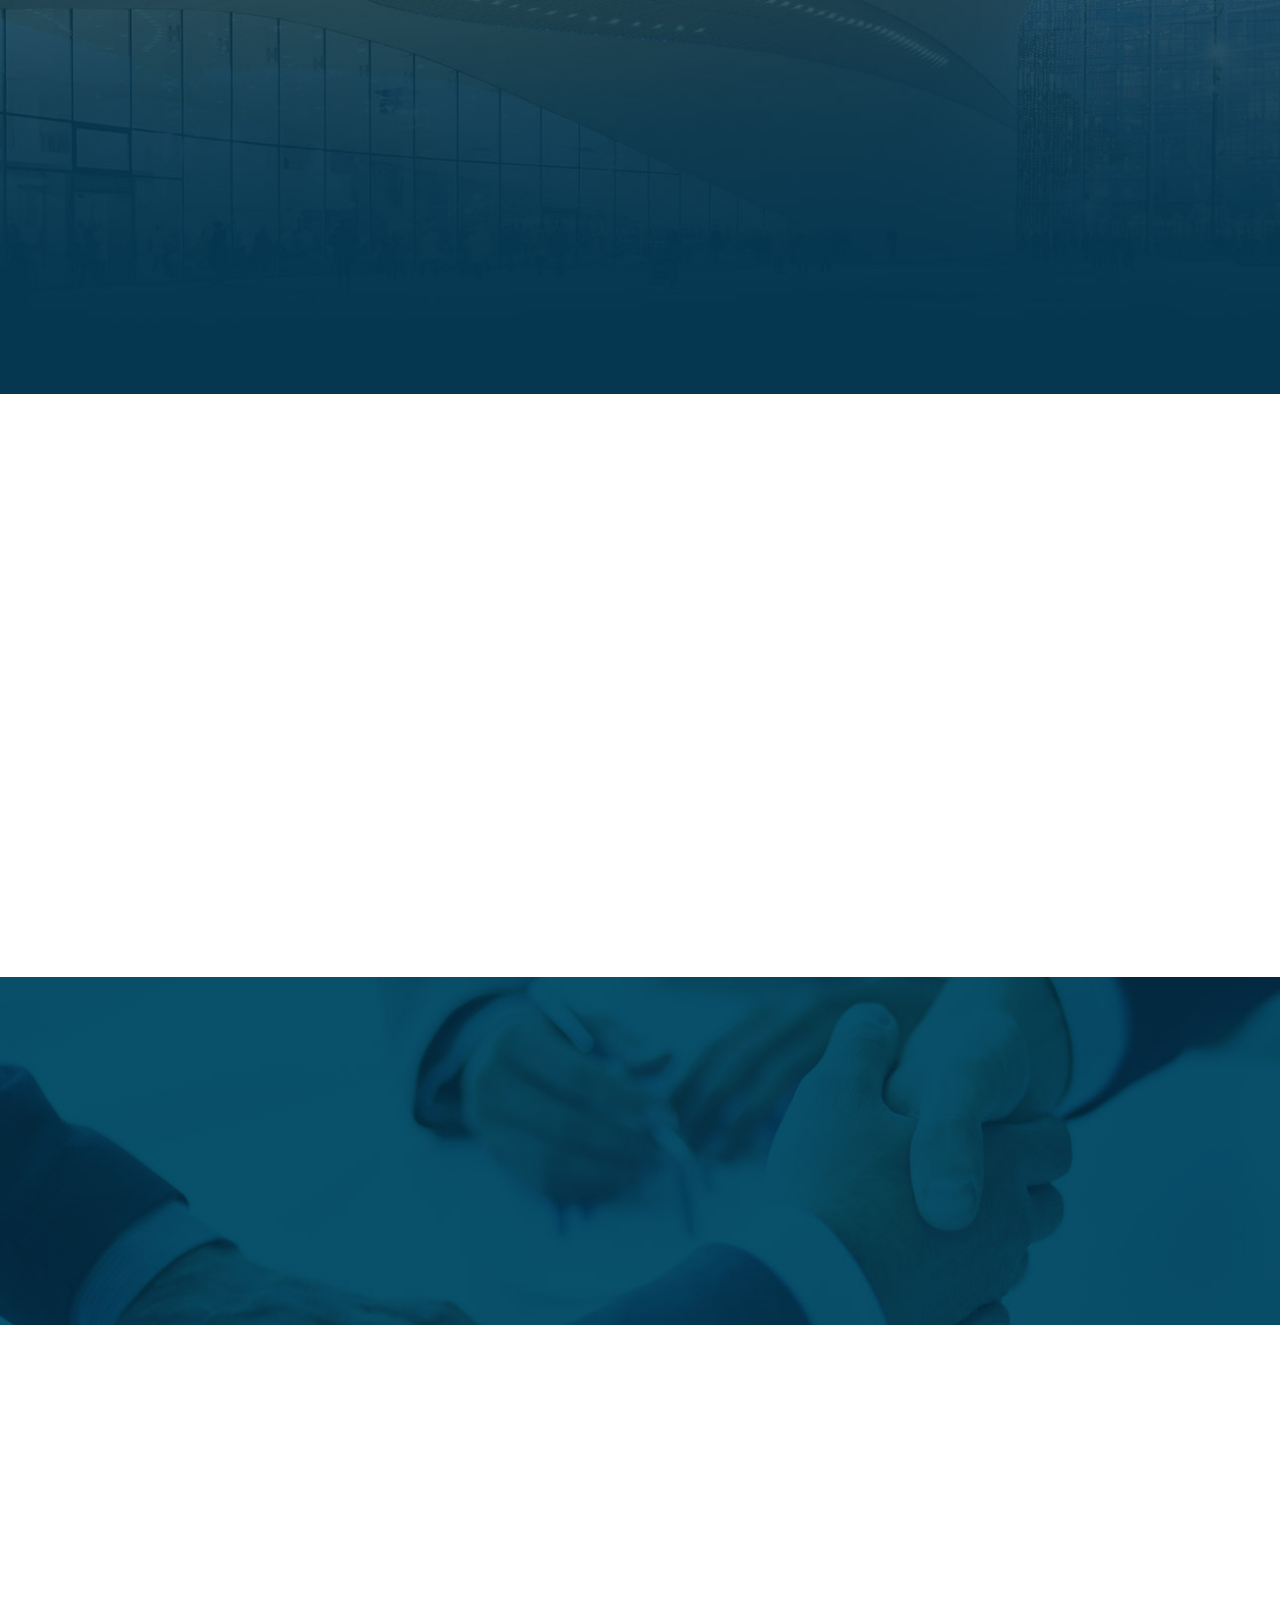
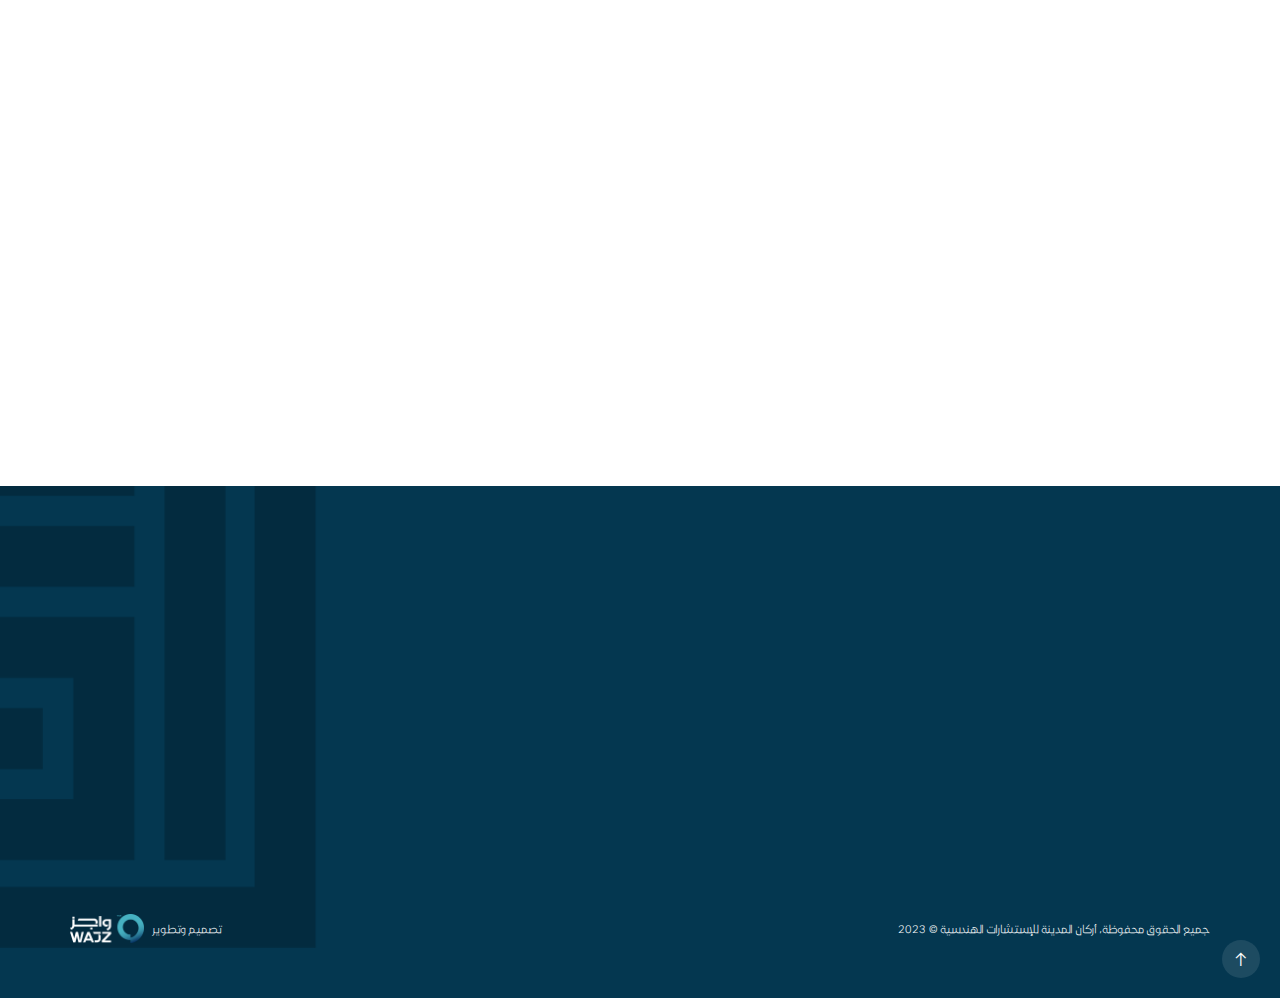
==== commit 2499c9ef: "animation" ====
--- a/index.html
+++ b/index.html
@@ -13,6 +13,7 @@
     <link rel="stylesheet" href="css/line-awesome.css" />
     <link rel="stylesheet" href="css/swiper-bundle.min.css" />
     <link rel="stylesheet" href="css/fancybox.css" />
+    <link rel="stylesheet" href="css/sal.css" />
     <link rel="stylesheet" href="css/main.css" />
   </head>
 
@@ -134,6 +135,11 @@
                       <img src="images/hero/01.jpg" class="img-fluid" />
                     </div>
                   </div>
+                  <!-- <div class="slide-video">
+                    <div class="video-holder">
+                      <video src="images/test.mp4" class="img-fluid" controls></video>
+                    </div>
+                  </div> -->
                   <div class="slide-text">
                     <div class="container">
                       <div class="text-holder">
@@ -189,9 +195,15 @@
     <section class="services-section" id="second-section">
       <div class="container">
         <div class="services-content">
-          <h2 class="sec-title">خدمات نقدمها بإحترافية</h2>
-
-          <div class="services-slider custom-slider">
+          <h2 class="sec-title" data-sal="slide-down">
+            خدمات نقدمها بإحترافية
+          </h2>
+
+          <div
+            class="services-slider custom-slider"
+            data-sal="flip-up"
+            style="--sal-delay: 0.2s"
+          >
             <div class="swiper">
               <div class="swiper-wrapper">
                 <div class="swiper-slide">
@@ -267,7 +279,7 @@
 
     <!-- Start Projects -->
     <section class="projects-section dark-sec">
-      <div class="pattern">
+      <div class="pattern" data-sal="zoom-in" style="--sal-delay: 0.4s">
         <img src="images/pattern.png" />
       </div>
       <div class="container">
@@ -275,11 +287,19 @@
           <div class="row">
             <div class="col-xl-3 col-12">
               <div class="projects-head">
-                <h2 class="sec-title">
+                <h2 class="sec-title" data-sal="slide-down">
                   مشــــــاريع تشرفنــــــــا تنفيذهــــا
                 </h2>
-                <a href="#!" class="sec-more projects-more"> استعرض المزيد </a>
-                <div class="slider-tools">
+                <div class="more-cont" data-sal="slide-up">
+                  <a href="#!" class="sec-more projects-more">
+                    استعرض المزيد
+                  </a>
+                </div>
+                <div
+                  class="slider-tools"
+                  data-sal="slide-up"
+                  style="--sal-delay: 0.2s"
+                >
                   <div class="swiper-btn-prev swiper-btn">
                     <i class="las la-arrow-right"></i>
                   </div>
@@ -290,7 +310,11 @@
               </div>
             </div>
             <div class="col-xl-9 col-12">
-              <div class="projects-slider custom-slider">
+              <div
+                class="projects-slider custom-slider"
+                data-sal="slide-right"
+                style="--sal-delay: 0.3s"
+              >
                 <div class="swiper">
                   <div class="swiper-wrapper">
                     <div class="swiper-slide">
@@ -379,11 +403,13 @@
           </div>
         </div>
         <div class="price-request">
-          <h3 class="sec-title">
+          <h3 class="sec-title" data-sal="slide-down">
             <span>لديك مشروع؟</span> ارسل لنا التفاصيل ويمكننا أن نتولى الأمر من
             هناك
           </h3>
-          <a href="#!" class="request-link"> اطلب عرض سعر </a>
+          <div class="link-cont" data-sal="slide-up" style="--sal-delay: 0.2s">
+            <a href="#!" class="request-link"> اطلب عرض سعر </a>
+          </div>
         </div>
       </div>
     </section>
@@ -396,8 +422,12 @@
     >
       <div class="container">
         <div class="about-content">
-          <h2 class="sec-title">أركان المدينة</h2>
-          <div class="nav custom-nav-tabs">
+          <h2 class="sec-title" data-sal="slide-down">أركان المدينة</h2>
+          <div
+            class="nav custom-nav-tabs"
+            data-sal="slide-up"
+            style="--sal-delay: 0.2s"
+          >
             <button
               class="nav-tab-link active"
               data-bs-toggle="tab"
@@ -440,7 +470,7 @@
             </button>
           </div>
 
-          <div class="tab-content custom-tab-content">
+          <div class="tab-content custom-tab-content" data-sal="zoom-in">
             <div class="tab-pane fade show active" id="about" role="tabpanel">
               <div class="about-tab-cont">
                 <p class="tab-paragraph">
@@ -633,9 +663,13 @@
     <section class="clients-section">
       <div class="container">
         <div class="clients-content">
-          <h3 class="sec-title">عملاؤنا الكرام</h3>
-
-          <div class="clients-slider custom-slider">
+          <h3 class="sec-title" data-sal="slide-down">عملاؤنا الكرام</h3>
+
+          <div
+            class="clients-slider custom-slider"
+            data-sal="slide-up"
+            style="--sal-delay: 0.2s"
+          >
             <div class="swiper">
               <div class="swiper-wrapper">
                 <div class="swiper-slide">
@@ -697,8 +731,9 @@
             </div>
             <div class="swiper-pagination"></div>
           </div>
-
-          <a href="#!" class="sec-more light-more">استعرض المزيد</a>
+          <div class="more-cont" data-sal="flip-up" style="--sal-delay: 0.2s">
+            <a href="#!" class="sec-more light-more">استعرض المزيد</a>
+          </div>
         </div>
       </div>
     </section>
@@ -711,10 +746,12 @@
     >
       <div class="container">
         <div class="join-content">
-          <h3 class="sec-title">
+          <h3 class="sec-title" data-sal="slide-down">
             انضم إلى قائمة عملائنا المميزين واستفد بخدماتنا الإستثنائية
           </h3>
-          <a href="#!" class="join-link">اتصل بنا الآن</a>
+          <div class="link-cont" data-sal="slide-up" style="--sal-delay: 0.2s">
+            <a href="#!" class="join-link">اتصل بنا الآن</a>
+          </div>
         </div>
       </div>
     </section>
@@ -724,9 +761,13 @@
     <section class="news-section">
       <div class="container">
         <div class="news-content">
-          <h3 class="sec-title">آخر الأخبار</h3>
-
-          <div class="news-slider custom-slider">
+          <h3 class="sec-title" data-sal="slide-down">آخر الأخبار</h3>
+
+          <div
+            class="news-slider custom-slider"
+            data-sal="slide-up"
+            style="--sal-delay: 0.2s"
+          >
             <div class="swiper">
               <div class="swiper-wrapper">
                 <div class="swiper-slide">
@@ -832,7 +873,9 @@
             <div class="swiper-pagination"></div>
           </div>
 
-          <a href="#!" class="sec-more light-more">استعرض المزيد</a>
+          <div class="more-cont" data-sal="flip-up" style="--sal-delay: 0.2s">
+            <a href="#!" class="sec-more light-more">استعرض المزيد</a>
+          </div>
         </div>
       </div>
     </section>
@@ -847,7 +890,7 @@
         <div class="footer-content">
           <div class="row">
             <div class="col-lg-4 col-12">
-              <div class="footer-about">
+              <div class="footer-about" data-sal="slide-down">
                 <div class="footer-logo">
                   <img src="images/logo-light.png" class="img-fluid" />
                 </div>
@@ -871,7 +914,11 @@
               </div>
             </div>
             <div class="col-lg-2 col-md-3 col-12">
-              <div class="footer-list">
+              <div
+                class="footer-list"
+                data-sal="slide-down"
+                style="--sal-delay: 0.2s"
+              >
                 <h6 class="footer-title footer-list-title">خدماتنا</h6>
                 <ul class="footer-list-body list-unstyled">
                   <li>
@@ -905,7 +952,11 @@
               </div>
             </div>
             <div class="col-lg-2 col-md-3 col-12">
-              <div class="footer-list">
+              <div
+                class="footer-list"
+                data-sal="slide-down"
+                style="--sal-delay: 0.4s"
+              >
                 <h6 class="footer-title footer-list-title">روابط سريعة</h6>
                 <ul class="footer-list-body list-unstyled">
                   <li>
@@ -936,7 +987,11 @@
               </div>
             </div>
             <div class="col-lg-4 col-md-6 col-12">
-              <div class="newsletter">
+              <div
+                class="newsletter"
+                data-sal="slide-down"
+                style="--sal-delay: 0.6s"
+              >
                 <h6 class="footer-title newsletter-title">ألنشرة البريدية</h6>
                 <p class="newsletter-desc">
                   اشترك في النشرة البريدية ليصلك جديد أخبار الشركة
@@ -988,6 +1043,7 @@
     <script src="js/bootstrap.min.js"></script>
     <script src="js/swiper-bundle.min.js"></script>
     <script src="js/fancybox.umd.js"></script>
+    <script src="js/sal.js"></script>
     <script src="js/main.js"></script>
   </body>
 </html>
--- a/css/sal.css
+++ b/css/sal.css
@@ -0,0 +1,2 @@
+[data-sal]{transition-delay:0s;transition-delay:var(--sal-delay,0s);transition-duration:.2s;transition-duration:var(--sal-duration,.2s);transition-timing-function:ease;transition-timing-function:var(--sal-easing,ease)}[data-sal][data-sal-duration="200"]{transition-duration:.2s}[data-sal][data-sal-duration="250"]{transition-duration:.25s}[data-sal][data-sal-duration="300"]{transition-duration:.3s}[data-sal][data-sal-duration="350"]{transition-duration:.35s}[data-sal][data-sal-duration="400"]{transition-duration:.4s}[data-sal][data-sal-duration="450"]{transition-duration:.45s}[data-sal][data-sal-duration="500"]{transition-duration:.5s}[data-sal][data-sal-duration="550"]{transition-duration:.55s}[data-sal][data-sal-duration="600"]{transition-duration:.6s}[data-sal][data-sal-duration="650"]{transition-duration:.65s}[data-sal][data-sal-duration="700"]{transition-duration:.7s}[data-sal][data-sal-duration="750"]{transition-duration:.75s}[data-sal][data-sal-duration="800"]{transition-duration:.8s}[data-sal][data-sal-duration="850"]{transition-duration:.85s}[data-sal][data-sal-duration="900"]{transition-duration:.9s}[data-sal][data-sal-duration="950"]{transition-duration:.95s}[data-sal][data-sal-duration="1000"]{transition-duration:1s}[data-sal][data-sal-duration="1050"]{transition-duration:1.05s}[data-sal][data-sal-duration="1100"]{transition-duration:1.1s}[data-sal][data-sal-duration="1150"]{transition-duration:1.15s}[data-sal][data-sal-duration="1200"]{transition-duration:1.2s}[data-sal][data-sal-duration="1250"]{transition-duration:1.25s}[data-sal][data-sal-duration="1300"]{transition-duration:1.3s}[data-sal][data-sal-duration="1350"]{transition-duration:1.35s}[data-sal][data-sal-duration="1400"]{transition-duration:1.4s}[data-sal][data-sal-duration="1450"]{transition-duration:1.45s}[data-sal][data-sal-duration="1500"]{transition-duration:1.5s}[data-sal][data-sal-duration="1550"]{transition-duration:1.55s}[data-sal][data-sal-duration="1600"]{transition-duration:1.6s}[data-sal][data-sal-duration="1650"]{transition-duration:1.65s}[data-sal][data-sal-duration="1700"]{transition-duration:1.7s}[data-sal][data-sal-duration="1750"]{transition-duration:1.75s}[data-sal][data-sal-duration="1800"]{transition-duration:1.8s}[data-sal][data-sal-duration="1850"]{transition-duration:1.85s}[data-sal][data-sal-duration="1900"]{transition-duration:1.9s}[data-sal][data-sal-duration="1950"]{transition-duration:1.95s}[data-sal][data-sal-duration="2000"]{transition-duration:2s}[data-sal][data-sal-delay="50"]{transition-delay:.05s}[data-sal][data-sal-delay="100"]{transition-delay:.1s}[data-sal][data-sal-delay="150"]{transition-delay:.15s}[data-sal][data-sal-delay="200"]{transition-delay:.2s}[data-sal][data-sal-delay="250"]{transition-delay:.25s}[data-sal][data-sal-delay="300"]{transition-delay:.3s}[data-sal][data-sal-delay="350"]{transition-delay:.35s}[data-sal][data-sal-delay="400"]{transition-delay:.4s}[data-sal][data-sal-delay="450"]{transition-delay:.45s}[data-sal][data-sal-delay="500"]{transition-delay:.5s}[data-sal][data-sal-delay="550"]{transition-delay:.55s}[data-sal][data-sal-delay="600"]{transition-delay:.6s}[data-sal][data-sal-delay="650"]{transition-delay:.65s}[data-sal][data-sal-delay="700"]{transition-delay:.7s}[data-sal][data-sal-delay="750"]{transition-delay:.75s}[data-sal][data-sal-delay="800"]{transition-delay:.8s}[data-sal][data-sal-delay="850"]{transition-delay:.85s}[data-sal][data-sal-delay="900"]{transition-delay:.9s}[data-sal][data-sal-delay="950"]{transition-delay:.95s}[data-sal][data-sal-delay="1000"]{transition-delay:1s}[data-sal][data-sal-easing=linear]{transition-timing-function:linear}[data-sal][data-sal-easing=ease]{transition-timing-function:ease}[data-sal][data-sal-easing=ease-in]{transition-timing-function:ease-in}[data-sal][data-sal-easing=ease-out]{transition-timing-function:ease-out}[data-sal][data-sal-easing=ease-in-out]{transition-timing-function:ease-in-out}[data-sal][data-sal-easing=ease-in-cubic]{transition-timing-function:cubic-bezier(.55,.055,.675,.19)}[data-sal][data-sal-easing=ease-out-cubic]{transition-timing-function:cubic-bezier(.215,.61,.355,1)}[data-sal][data-sal-easing=ease-in-out-cubic]{transition-timing-function:cubic-bezier(.645,.045,.355,1)}[data-sal][data-sal-easing=ease-in-circ]{transition-timing-function:cubic-bezier(.6,.04,.98,.335)}[data-sal][data-sal-easing=ease-out-circ]{transition-timing-function:cubic-bezier(.075,.82,.165,1)}[data-sal][data-sal-easing=ease-in-out-circ]{transition-timing-function:cubic-bezier(.785,.135,.15,.86)}[data-sal][data-sal-easing=ease-in-expo]{transition-timing-function:cubic-bezier(.95,.05,.795,.035)}[data-sal][data-sal-easing=ease-out-expo]{transition-timing-function:cubic-bezier(.19,1,.22,1)}[data-sal][data-sal-easing=ease-in-out-expo]{transition-timing-function:cubic-bezier(1,0,0,1)}[data-sal][data-sal-easing=ease-in-quad]{transition-timing-function:cubic-bezier(.55,.085,.68,.53)}[data-sal][data-sal-easing=ease-out-quad]{transition-timing-function:cubic-bezier(.25,.46,.45,.94)}[data-sal][data-sal-easing=ease-in-out-quad]{transition-timing-function:cubic-bezier(.455,.03,.515,.955)}[data-sal][data-sal-easing=ease-in-quart]{transition-timing-function:cubic-bezier(.895,.03,.685,.22)}[data-sal][data-sal-easing=ease-out-quart]{transition-timing-function:cubic-bezier(.165,.84,.44,1)}[data-sal][data-sal-easing=ease-in-out-quart]{transition-timing-function:cubic-bezier(.77,0,.175,1)}[data-sal][data-sal-easing=ease-in-quint]{transition-timing-function:cubic-bezier(.755,.05,.855,.06)}[data-sal][data-sal-easing=ease-out-quint]{transition-timing-function:cubic-bezier(.23,1,.32,1)}[data-sal][data-sal-easing=ease-in-out-quint]{transition-timing-function:cubic-bezier(.86,0,.07,1)}[data-sal][data-sal-easing=ease-in-sine]{transition-timing-function:cubic-bezier(.47,0,.745,.715)}[data-sal][data-sal-easing=ease-out-sine]{transition-timing-function:cubic-bezier(.39,.575,.565,1)}[data-sal][data-sal-easing=ease-in-out-sine]{transition-timing-function:cubic-bezier(.445,.05,.55,.95)}[data-sal][data-sal-easing=ease-in-back]{transition-timing-function:cubic-bezier(.6,-.28,.735,.045)}[data-sal][data-sal-easing=ease-out-back]{transition-timing-function:cubic-bezier(.175,.885,.32,1.275)}[data-sal][data-sal-easing=ease-in-out-back]{transition-timing-function:cubic-bezier(.68,-.55,.265,1.55)}[data-sal|=fade]{opacity:0;transition-property:opacity}[data-sal|=fade].sal-animate,body.sal-disabled [data-sal|=fade]{opacity:1}[data-sal|=slide]{opacity:0;transition-property:opacity,transform}[data-sal=slide-up]{transform:translateY(20%)}[data-sal=slide-down]{transform:translateY(-20%)}[data-sal=slide-left]{transform:translateX(20%)}[data-sal=slide-right]{transform:translateX(-20%)}[data-sal|=slide].sal-animate,body.sal-disabled [data-sal|=slide]{opacity:1;transform:none}[data-sal|=zoom]{opacity:0;transition-property:opacity,transform}[data-sal=zoom-in]{transform:scale(.5)}[data-sal=zoom-out]{transform:scale(1.1)}[data-sal|=zoom].sal-animate,body.sal-disabled [data-sal|=zoom]{opacity:1;transform:none}[data-sal|=flip]{-webkit-backface-visibility:hidden;backface-visibility:hidden;transition-property:transform}[data-sal=flip-left]{transform:perspective(2000px) rotateY(-91deg)}[data-sal=flip-right]{transform:perspective(2000px) rotateY(91deg)}[data-sal=flip-up]{transform:perspective(2000px) rotateX(-91deg)}[data-sal=flip-down]{transform:perspective(2000px) rotateX(91deg)}[data-sal|=flip].sal-animate,body.sal-disabled [data-sal|=flip]{transform:none}
+
--- a/css/main.css
+++ b/css/main.css
@@ -1,6 +1,14 @@
 :root {
   --mode-bg: #fff;
+  --mode-rgb: 255, 255, 255;
+  --main-color: #ceaa41;
+  --main-rgb: 206, 170, 65;
+  --sec-color: #043750;
+  --sec-rgb: 4, 55, 80;
   --text-color: #043750;
+  --desc-color: #333333;
+  --footer-color: #86bbd5;
+  --sal-duration: 1s;
 }
 
 body {
@@ -13,12 +21,12 @@
   height: 0px;
 }
 body::-webkit-scrollbar-thumb {
-  background-color: #ceaa41;
+  background-color: var(--main-color);
 }
 
 html {
   scrollbar-width: thin;
-  scrollbar-color: #ceaa41 #fff;
+  scrollbar-color: var(--main-color) #fff;
   scroll-behavior: unset !important;
 }
 
@@ -211,7 +219,7 @@
 }
 
 .header-btn {
-  border: 2px solid rgba(255, 255, 255, 0.302);
+  border: 2px solid rgba(var(--mode-rgb), 0.302);
   width: 125px;
   height: 45px;
   display: flex;
@@ -225,8 +233,8 @@
   transition-property: border-color, background-color, color;
 }
 .header-btn:hover {
-  border-color: #ceaa41;
-  background-color: #ceaa41;
+  border-color: var(--main-color);
+  background-color: var(--main-color);
   color: var(--text-color);
 }
 @media (max-width: 767px) {
@@ -333,8 +341,8 @@
   }
 }
 header.fixed .header-btn {
-  border-color: #ceaa41;
-  background-color: #ceaa41;
+  border-color: var(--main-color);
+  background-color: var(--main-color);
   color: var(--text-color);
 }
 
@@ -352,7 +360,7 @@
   color: var(--text-color);
 }
 .menu-btn:hover {
-  color: #ceaa41;
+  color: var(--main-color);
 }
 @media (max-width: 1199px) {
   .menu-btn {
@@ -381,7 +389,7 @@
   margin-inline-start: 28px;
 }
 .header-list li:hover > a {
-  color: #ceaa41;
+  color: var(--main-color);
 }
 .header-list li:hover .sublist {
   visibility: visible;
@@ -400,7 +408,7 @@
   margin-inline-start: 5px;
 }
 .header-list a:hover {
-  color: #ceaa41;
+  color: var(--main-color);
 }
 html[dir=rtl] .header-list a.lang {
   font-family: "en";
@@ -452,7 +460,7 @@
   color: var(--text-color);
 }
 header.fixed .header-list a:hover {
-  color: #ceaa41;
+  color: var(--main-color);
 }
 
 .main-content {
@@ -472,7 +480,7 @@
   transition-property: opacity, color;
 }
 .main-content .swiper-btn:hover {
-  color: #ceaa41;
+  color: var(--main-color);
   opacity: 1;
 }
 .main-content .swiper-btn::after {
@@ -509,7 +517,7 @@
   margin-inline-start: 40px;
 }
 .slider-tools .swiper-btn:hover {
-  color: #ceaa41;
+  color: var(--main-color);
 }
 @media (max-width: 1199px) {
   .slider-tools {
@@ -533,7 +541,7 @@
   transition-property: opacity, color;
 }
 .clients-slider .swiper-btn:hover {
-  color: #ceaa41;
+  color: var(--main-color);
   opacity: 1;
 }
 .clients-slider .swiper-btn::after {
@@ -569,7 +577,7 @@
   transition-property: opacity, color;
 }
 .news-slider .swiper-btn:hover {
-  color: #ceaa41;
+  color: var(--main-color);
   opacity: 1;
 }
 .news-slider .swiper-btn::after {
@@ -609,10 +617,10 @@
   transition-property: background-color, opacity;
 }
 .custom-slider .swiper-pagination .swiper-pagination-bullet:hover {
-  background-color: #ceaa41;
+  background-color: var(--main-color);
 }
 .custom-slider .swiper-pagination .swiper-pagination-bullet.swiper-pagination-bullet-active {
-  background-color: #ceaa41;
+  background-color: var(--main-color);
   opacity: 1;
 }
 @media (max-width: 1199px) {
@@ -629,7 +637,7 @@
   margin-bottom: 35px;
 }
 .sec-title span {
-  color: #ceaa41;
+  color: var(--main-color);
 }
 .dark-sec .sec-title {
   color: #fff;
@@ -684,7 +692,7 @@
 }
 
 .sec-more {
-  border: 2px solid rgba(255, 255, 255, 0.3);
+  border: 2px solid rgba(var(--mode-rgb), 0.3);
   width: 172px;
   height: 50px;
   display: flex;
@@ -698,8 +706,8 @@
   transition-property: border-color, background-color, color;
 }
 .sec-more:hover {
-  border-color: #ceaa41;
-  background-color: #ceaa41;
+  border-color: var(--main-color);
+  background-color: var(--main-color);
   color: var(--text-color);
 }
 .sec-more.projects-more {
@@ -722,8 +730,8 @@
   border-color: rgba(179, 179, 179, 0.3);
 }
 .sec-more.light-more:hover {
-  border-color: #ceaa41;
-  background-color: #ceaa41;
+  border-color: var(--main-color);
+  background-color: var(--main-color);
   color: var(--text-color);
 }
 
@@ -748,7 +756,7 @@
 }
 
 .projects-section {
-  background-color: #043750;
+  background-color: var(--sec-color);
   padding: 120px 0;
   overflow: hidden;
   position: relative;
@@ -799,7 +807,7 @@
   top: -5px;
   bottom: -5px;
   z-index: 2;
-  background-color: #043750;
+  background-color: var(--sec-color);
 }
 @media (max-width: 991px) {
   .projects-slider::after {
@@ -831,8 +839,8 @@
   z-index: 5;
 }
 .price-request .request-link {
-  border: 2px solid #ceaa41;
-  background-color: #ceaa41;
+  border: 2px solid var(--main-color);
+  background-color: var(--main-color);
   width: 269px;
   height: 70px;
   display: flex;
@@ -846,7 +854,7 @@
   transition-property: border-color, background-color, color;
 }
 .price-request .request-link:hover {
-  border-color: rgba(255, 255, 255, 0.3);
+  border-color: rgba(var(--mode-rgb), 0.3);
   background-color: transparent;
   color: #fff;
 }
@@ -862,7 +870,7 @@
   background-position: bottom;
   background-size: cover;
   background-repeat: no-repeat;
-  background-color: #043750;
+  background-color: var(--sec-color);
   padding: 140px 0 160px;
   overflow: hidden;
 }
@@ -886,7 +894,7 @@
 .join-section {
   background-size: cover;
   background-repeat: no-repeat;
-  background-color: #043750;
+  background-color: var(--sec-color);
   padding: 95px 0;
   overflow: hidden;
 }
@@ -905,16 +913,16 @@
   display: flex;
   align-items: center;
   justify-content: center;
-  border: 2px solid #ceaa41;
-  background-color: #ceaa41;
+  border: 2px solid var(--main-color);
+  background-color: var(--main-color);
   margin: auto;
   text-decoration: none;
   transition: 0.3s ease-in-out;
   transition-property: border-color, background-color, color;
 }
 .join-link:hover {
-  border-color: rgba(255, 255, 255, 0.3);
-  background-color: rgba(206, 170, 65, 0);
+  border-color: rgba(var(--mode-rgb), 0.3);
+  background-color: rgba(var(--main-color), 0);
   color: #fff;
 }
 @media (max-width: 767px) {
@@ -955,12 +963,12 @@
 }
 .main-slide .slide-img:after {
   z-index: 3;
-  background: #043750;
-  background: linear-gradient(0deg, rgba(4, 55, 80, 0) 0%, rgba(4, 55, 80, 0.9) 80%);
+  background: var(--sec-color);
+  background: linear-gradient(0deg, rgba(var(--sec-rgb), 0) 0%, rgba(var(--sec-rgb), 0.9) 80%);
 }
 .main-slide .slide-img:before {
   opacity: 0.2;
-  background-color: #043750;
+  background-color: var(--sec-color);
   z-index: 2;
   display: block;
 }
@@ -975,12 +983,29 @@
   -o-object-fit: cover;
      object-fit: cover;
 }
+.main-slide .slide-video {
+  position: relative;
+  width: 100%;
+  min-height: 450px;
+  height: 100vh;
+}
+.main-slide .video-holder {
+  position: relative;
+  z-index: 1;
+  height: 100%;
+}
+.main-slide .video-holder video {
+  width: 100%;
+  height: 100%;
+  -o-object-fit: cover;
+     object-fit: cover;
+}
 .main-slide .slide-text {
   position: absolute;
-  top: 0;
-  left: 0;
-  right: 0;
-  bottom: 0;
+  top: 50%;
+  left: 50%;
+  width: 100%;
+  transform: translate(-50%, -50%);
   display: flex;
   align-items: center;
   justify-content: center;
@@ -1034,7 +1059,7 @@
 .scroll-btn {
   width: 26px;
   height: 48px;
-  border: 2px solid #fff;
+  border: 2px solid var(--mode-bg);
   border-radius: 13px;
   position: absolute;
   bottom: 25px;
@@ -1057,10 +1082,10 @@
   transition: background-color 0.3s ease-in-out;
 }
 .scroll-btn:hover {
-  border-color: #ceaa41;
+  border-color: var(--main-color);
 }
 .scroll-btn:hover span {
-  background-color: #ceaa41;
+  background-color: var(--main-color);
 }
 
 @keyframes scr-pos {
@@ -1135,7 +1160,7 @@
   transition: color 0.3s ease-in-out;
 }
 .service-item .name-holder:hover {
-  color: #ceaa41;
+  color: var(--main-color);
 }
 .swiper-slide-prev .service-item, .swiper-slide-active .service-item, .swiper-slide-next .service-item {
   opacity: 1;
@@ -1209,7 +1234,7 @@
   transition-property: background-color, color;
 }
 .project-item .project-service:hover {
-  background-color: #ceaa41;
+  background-color: var(--main-color);
   color: var(--text-color);
 }
 .project-item .project-name {
@@ -1234,7 +1259,7 @@
   transition: color 0.3s ease-in-out;
 }
 .project-item .name-holder:hover {
-  color: #ceaa41;
+  color: var(--main-color);
 }
 .project-item:hover .project-img img {
   transform: scale(1);
@@ -1265,7 +1290,7 @@
   display: flex;
   align-items: center;
   justify-content: center;
-  background-color: rgba(255, 255, 255, 0.2);
+  background-color: rgba(var(--mode-rgb), 0.2);
   font-size: 18px;
   font-weight: 700;
   color: #fff;
@@ -1345,7 +1370,7 @@
 }
 .states-flex .icon {
   font-size: 48px;
-  color: #ceaa41;
+  color: var(--main-color);
   display: flex;
   align-items: center;
   justify-content: center;
@@ -1481,11 +1506,11 @@
   transition: color 0.3s ease-in-out;
 }
 .news-item .title-holder:hover {
-  color: #ceaa41;
+  color: var(--main-color);
 }
 .news-item .news-desc {
   font-size: 14px;
-  color: #333333;
+  color: var(--desc-color);
   font-weight: 300;
   display: -webkit-box;
   -webkit-line-clamp: 2;
@@ -1497,7 +1522,7 @@
 }
 
 footer {
-  background-color: #043750;
+  background-color: var(--sec-color);
   position: relative;
   overflow: hidden;
   padding: 85px 0 55px;
@@ -1575,7 +1600,7 @@
   margin-inline-start: 4px;
 }
 .social:hover {
-  background-color: #ceaa41;
+  background-color: var(--main-color);
   color: var(--text-color);
 }
 
@@ -1634,14 +1659,14 @@
 }
 .footer-list-body a {
   font-size: 12px;
-  color: #86bbd5;
+  color: var(--footer-color);
   text-decoration: none;
   display: inline-flex;
   transition: 0.3s ease-in-out;
   transition-property: transform, color;
 }
 .footer-list-body a:hover {
-  color: #ceaa41;
+  color: var(--main-color);
 }
 html[dir=rtl] .footer-list-body a:hover {
   transform: translateX(-5px);
@@ -1669,7 +1694,7 @@
   width: 100%;
   height: 42px;
   padding: 0 20px;
-  border: 2px solid #fff;
+  border: 2px solid transparent;
   background-color: var(--mode-bg);
   color: var(--text-color);
   font-size: 14px;
@@ -1701,7 +1726,7 @@
   font-family: "en";
 }
 .newsletter-input:focus {
-  border-color: #ceaa41;
+  border-color: var(--main-color);
 }
 
 .newsletter-btn {
@@ -1713,7 +1738,7 @@
   display: flex;
   align-items: center;
   justify-content: center;
-  background-color: #ceaa41;
+  background-color: var(--main-color);
   color: var(--text-color);
   font-size: 12px;
   font-weight: 700;
@@ -1722,7 +1747,7 @@
   transition-property: background-color, color;
 }
 .newsletter-btn:hover {
-  background-color: #043750;
+  background-color: var(--sec-color);
   color: #fff;
 }
 
@@ -1805,7 +1830,7 @@
   background-color: #075e54;
 }
 .fixed-btn.fixed-phone {
-  background-color: #ceaa41;
+  background-color: var(--main-color);
 }
 .fixed-btn.fixed-phone:hover {
   animation: ringing 2s infinite ease-in-out;
@@ -1819,7 +1844,7 @@
   bottom: 20px;
   inset-inline-start: 20px;
   border: none;
-  background-color: rgba(255, 255, 255, 0.1);
+  background-color: rgba(var(--mode-rgb), 0.1);
   width: 38px;
   height: 38px;
   display: flex;
@@ -1828,11 +1853,12 @@
   color: #fff;
   font-size: 18px;
   border-radius: 50%;
+  z-index: 99;
   transition: 0.3s ease-in-out;
   transition-property: background-color, color;
 }
 .arrow-top:hover {
-  background-color: #ceaa41;
+  background-color: var(--main-color);
   color: var(--text-color);
 }
 
@@ -1879,7 +1905,7 @@
   align-items: center;
   justify-content: center;
   font-size: 24px;
-  color: #86bbd5;
+  color: var(--footer-color);
   text-decoration: none;
   transition: color 0.3s ease-in-out;
 }
@@ -1887,7 +1913,7 @@
   color: var(--text-color);
 }
 .menu-close:hover {
-  color: #ceaa41;
+  color: var(--main-color);
 }
 @media (max-width: 1199px) {
   .menu-close {
@@ -1937,11 +1963,11 @@
     transition-property: color, transform;
   }
   .header-nav .header-list a.active {
-    color: #ceaa41;
+    color: var(--main-color);
   }
   .header-nav .header-list a.active i {
     transform: rotate(180deg);
-    color: #ceaa41;
+    color: var(--main-color);
   }
   .header-nav .sublist {
     position: relative;
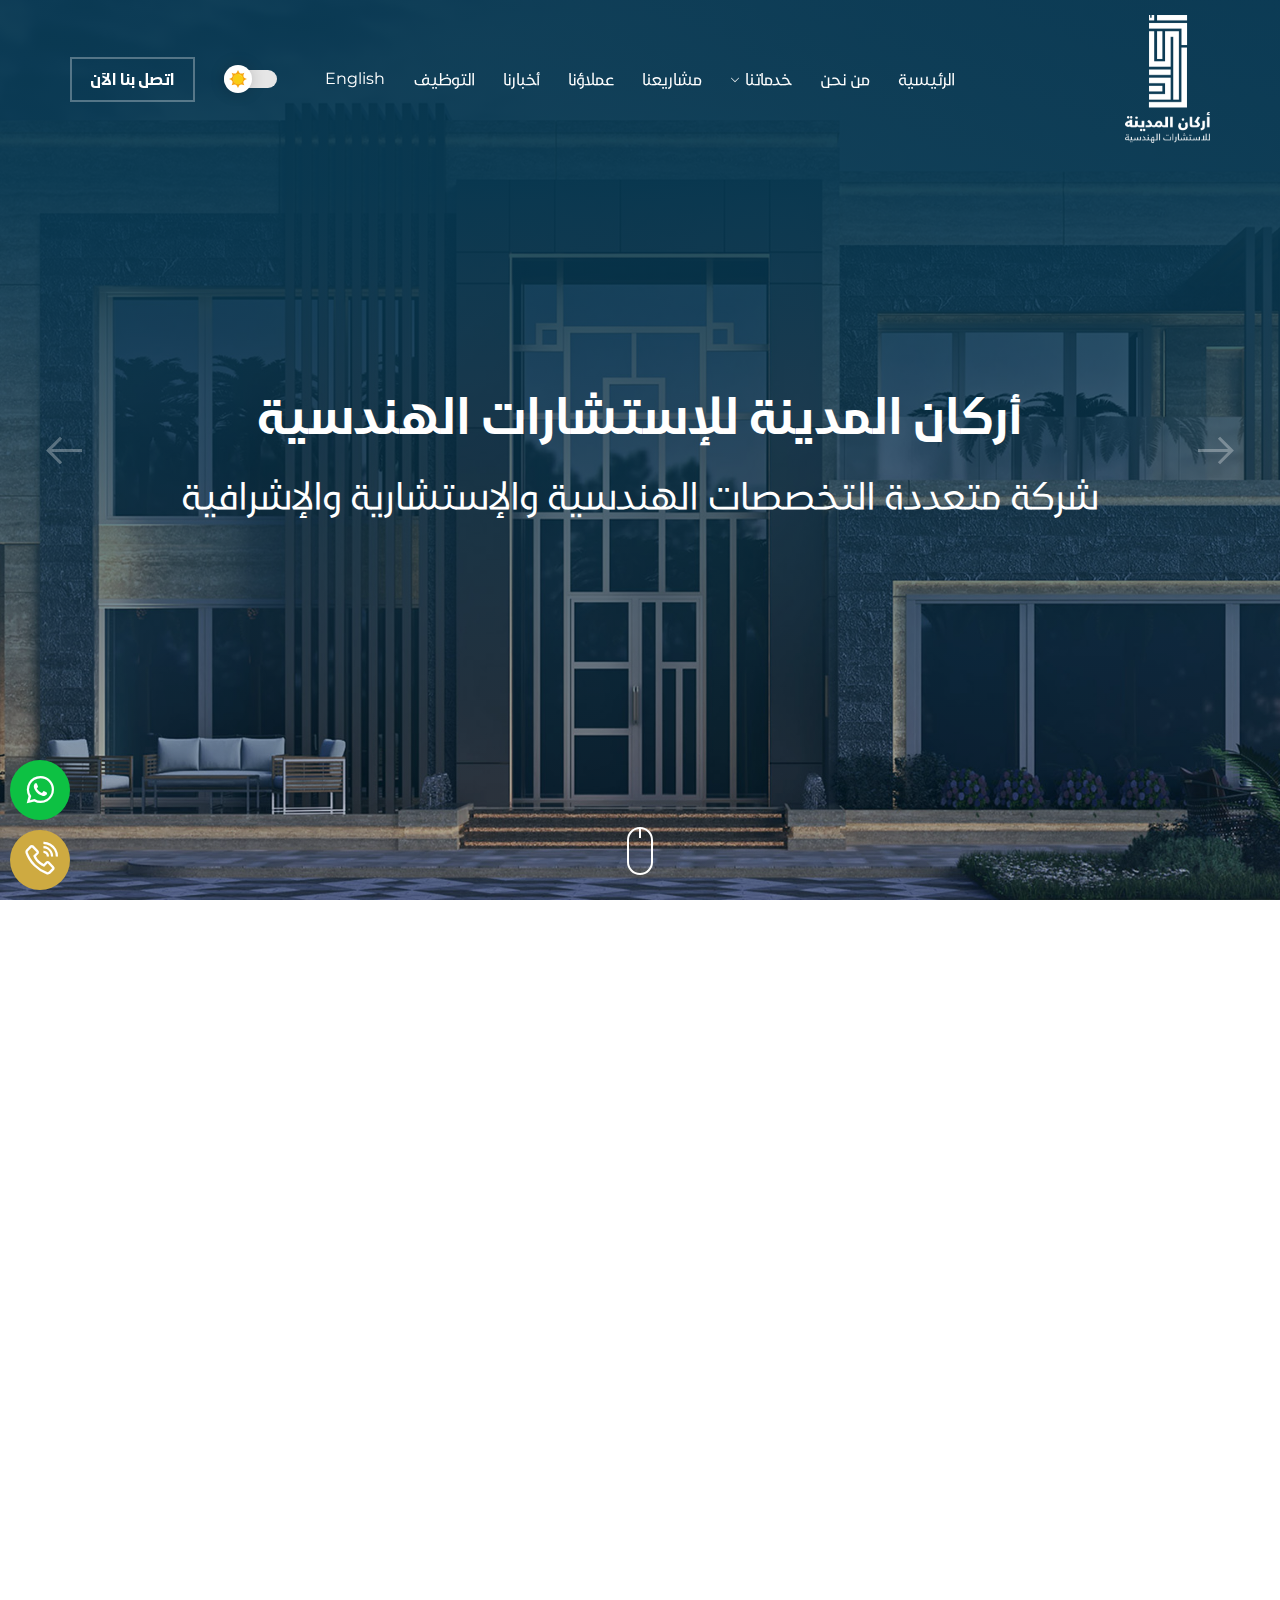
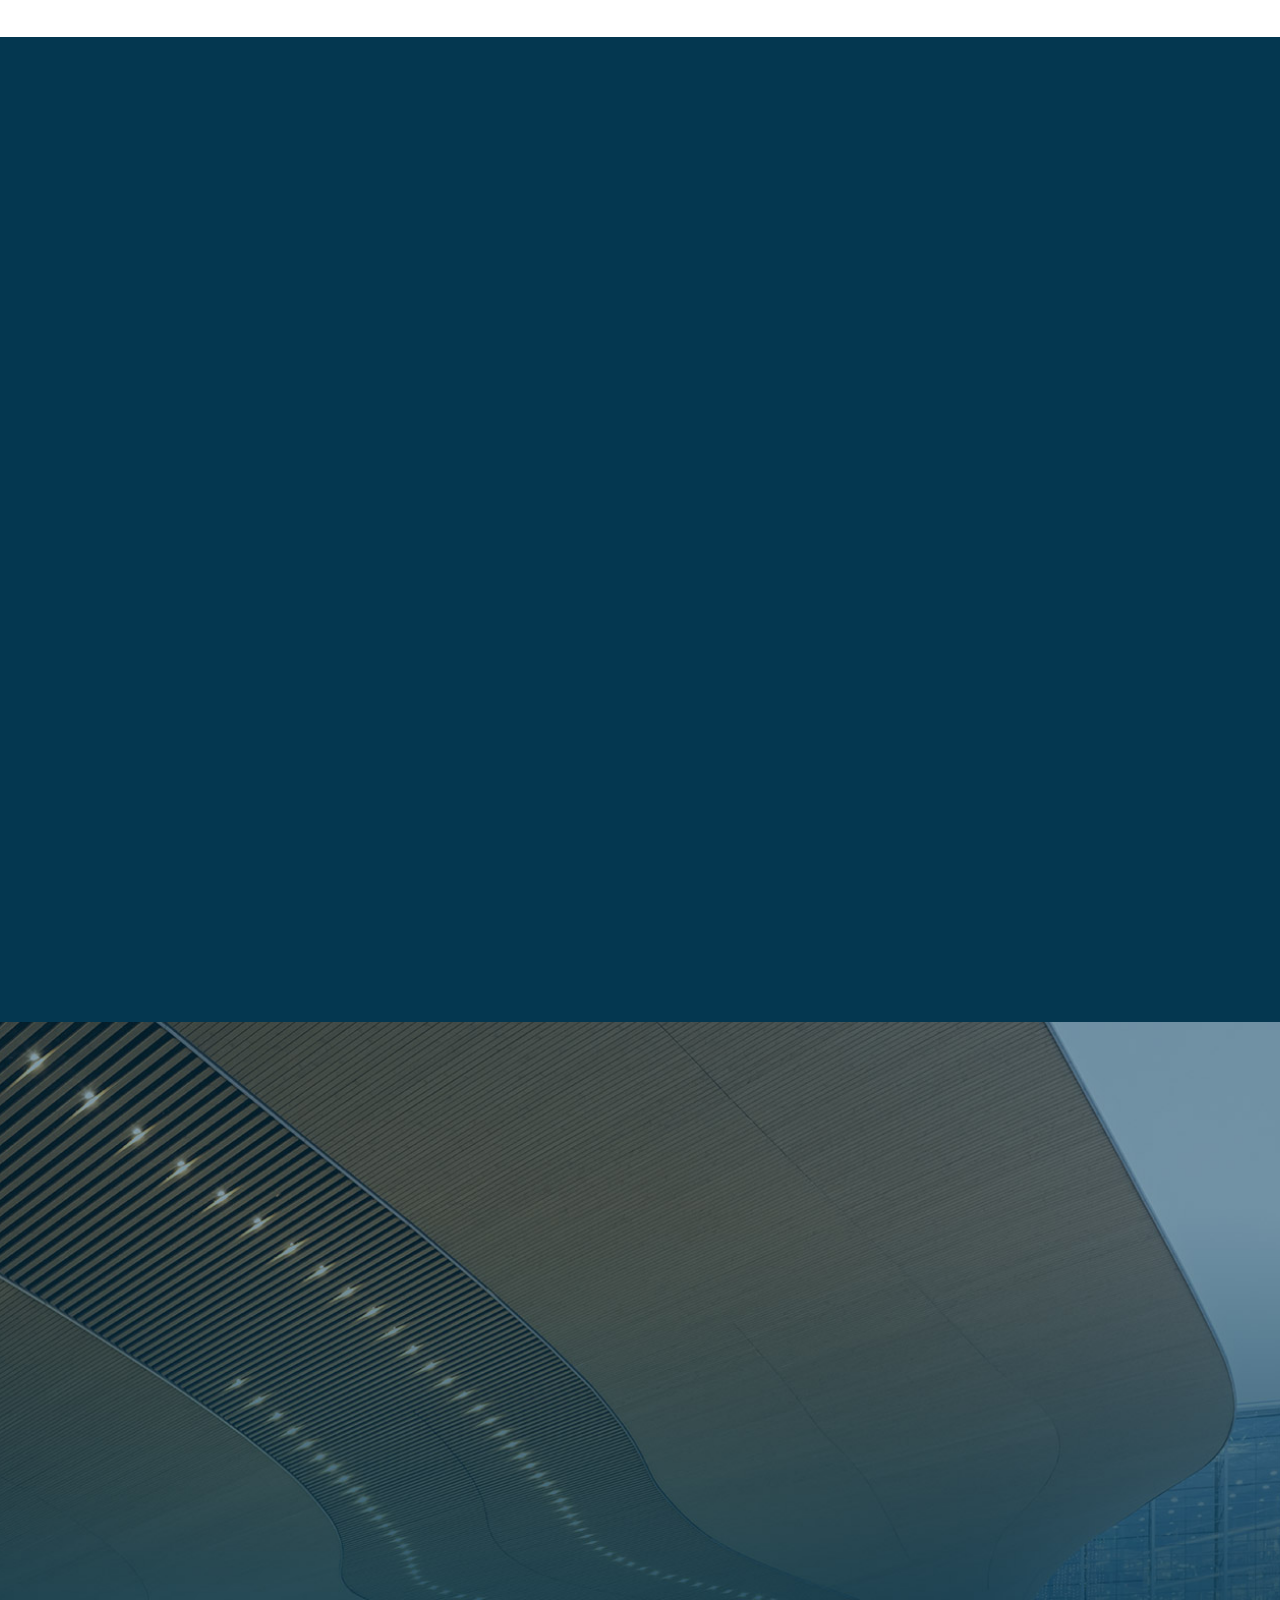
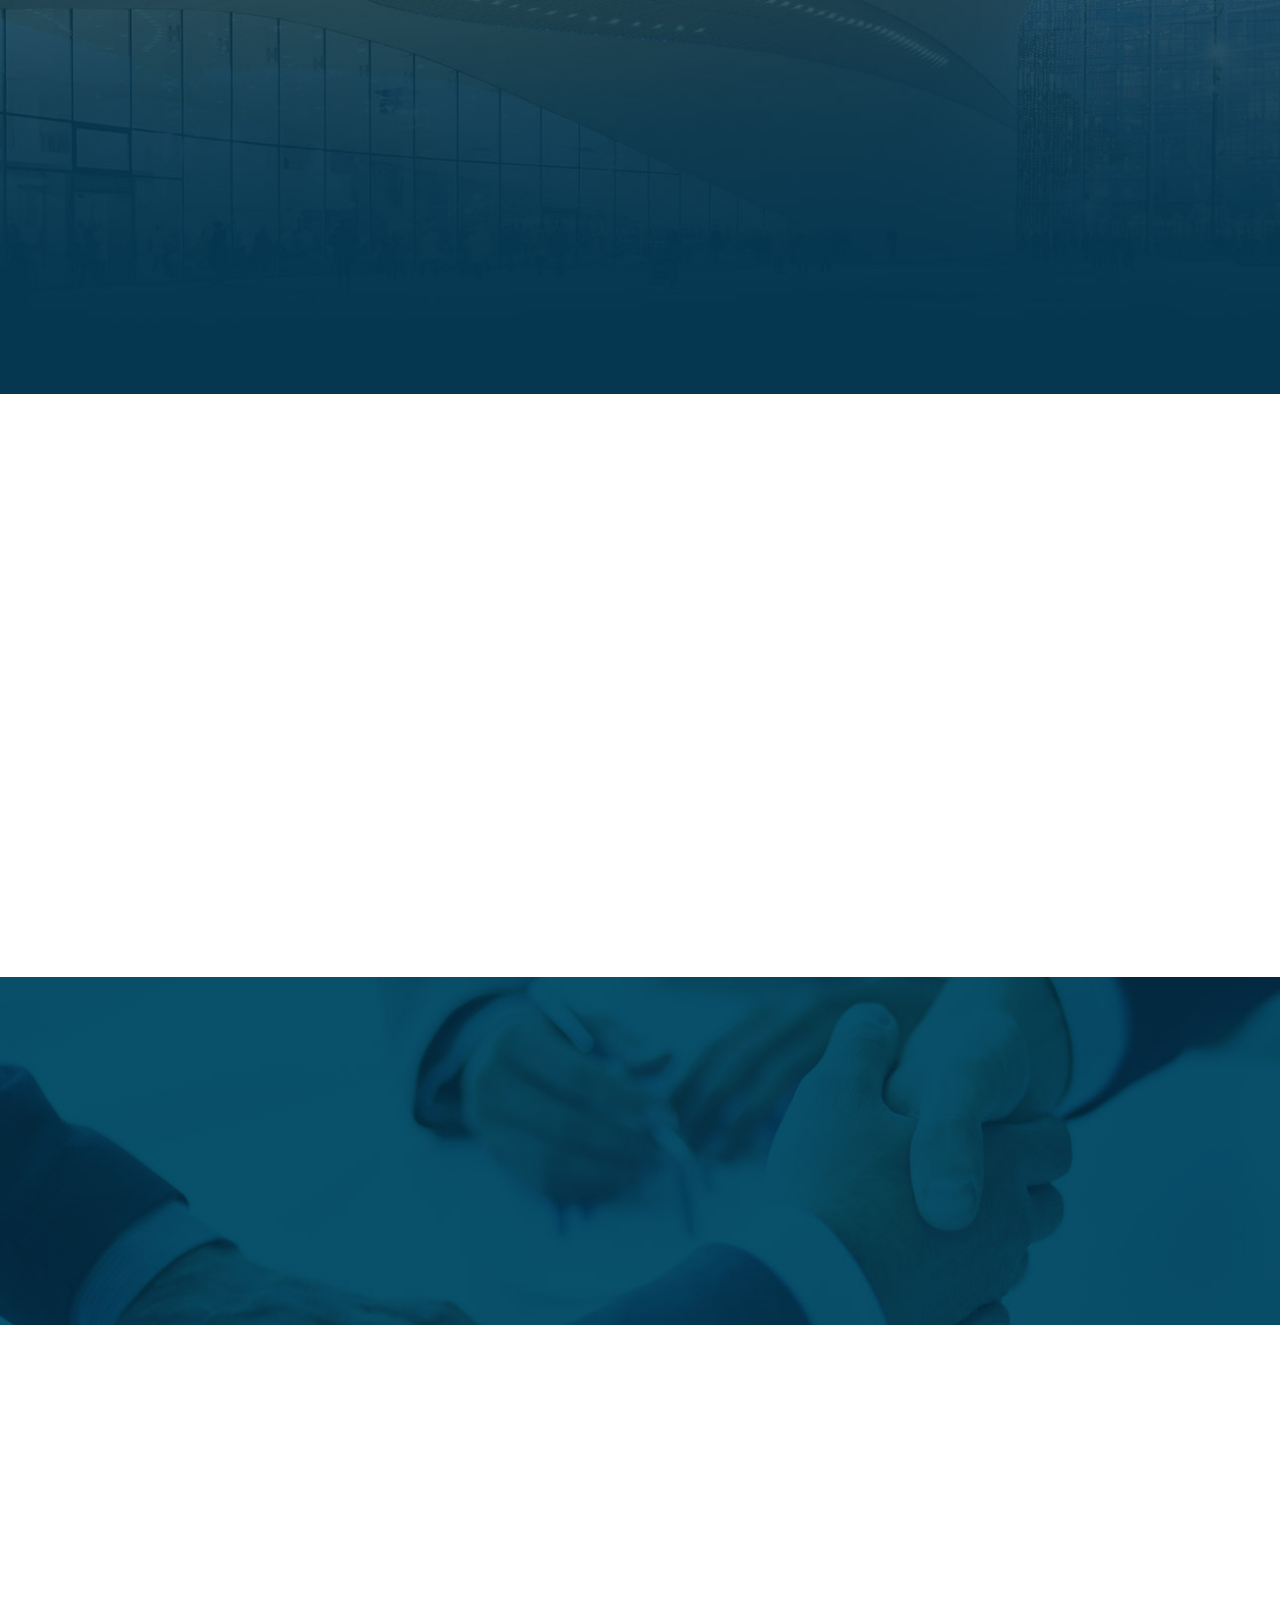
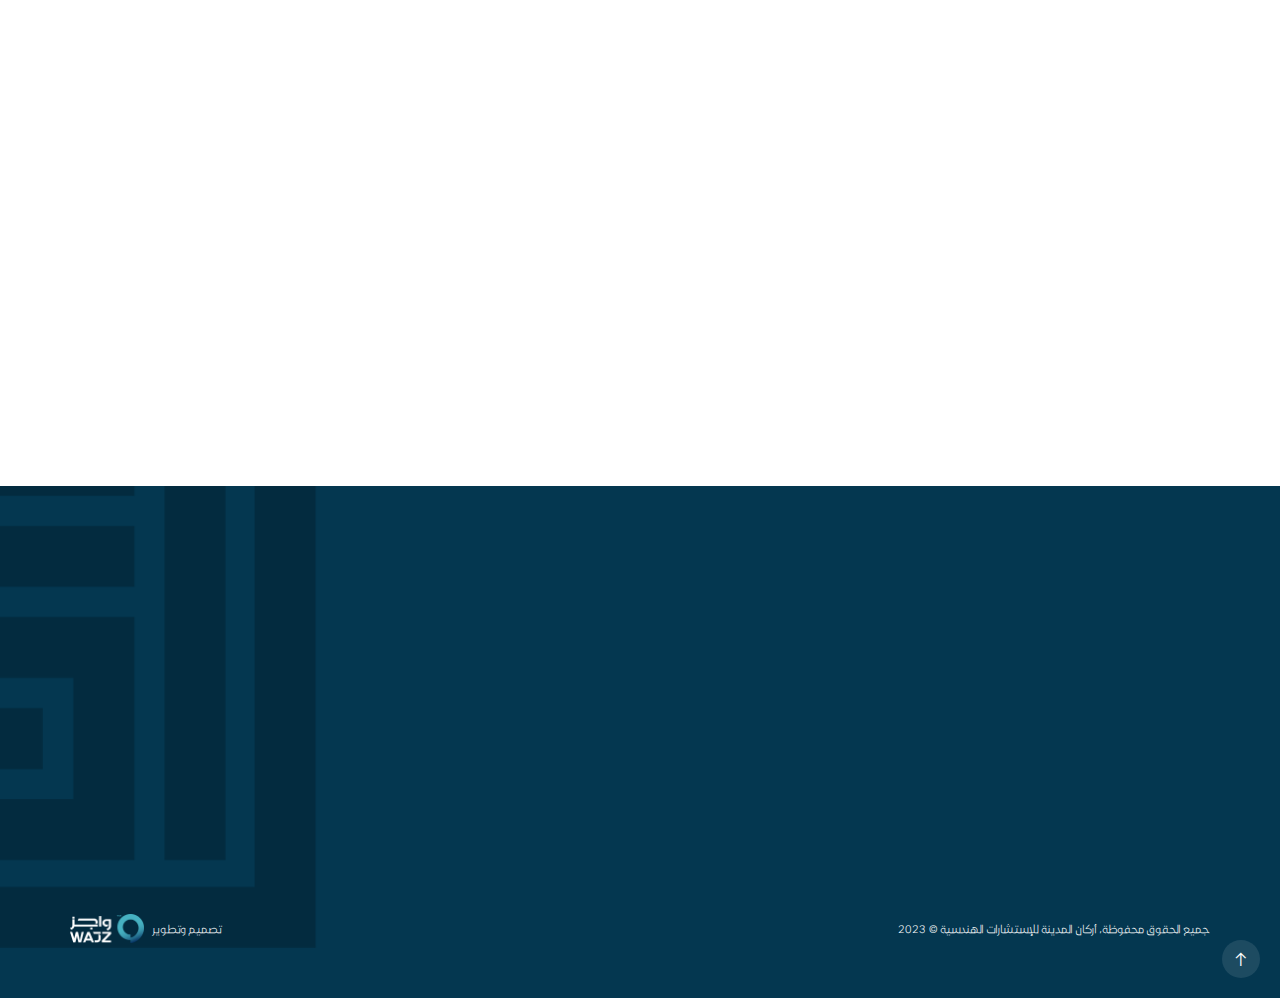
==== commit 3f1aa5a7: "dark mode" ====
--- a/index.html
+++ b/index.html
@@ -201,7 +201,7 @@
 
           <div
             class="services-slider custom-slider"
-            data-sal="flip-up"
+            data-sal="slide-up"
             style="--sal-delay: 0.2s"
           >
             <div class="swiper">
--- a/css/main.css
+++ b/css/main.css
@@ -270,6 +270,9 @@
   z-index: 2;
   transition: all 0.3s ease-in-out;
 }
+.mode-switch .handle.dark {
+  box-shadow: 0px 0px 15px 0px rgba(255, 255, 255, 0.2);
+}
 .mode-switch .handle img {
   position: absolute;
   top: 50%;
@@ -295,11 +298,9 @@
   cursor: pointer;
   z-index: 3;
 }
-.mode-switch input:checked ~ .bg {
-  background-color: #8b8b8b;
-}
 .mode-switch input:checked ~ .handle {
   inset-inline-end: calc(100% - 28px);
+  box-shadow: 0px 0px 15px 0px rgba(255, 255, 255, 0.2);
 }
 .mode-switch input:checked ~ .handle img {
   visibility: hidden;
@@ -423,7 +424,7 @@
   left: 50%;
   transform: translateX(-50%);
   border-radius: 3px;
-  background-color: #ffffff;
+  background-color: var(--mode-bg);
   min-width: 208px;
   padding: 12px 10px 18px;
   visibility: hidden;
@@ -437,7 +438,7 @@
   height: 0;
   border-style: solid;
   border-width: 0 5px 5px 5px;
-  border-color: transparent transparent #fff transparent;
+  border-color: transparent transparent var(--mode-bg) transparent;
   position: absolute;
   bottom: 100%;
   left: 50%;
@@ -619,6 +620,9 @@
 .custom-slider .swiper-pagination .swiper-pagination-bullet:hover {
   background-color: var(--main-color);
 }
+.darkMode .custom-slider .swiper-pagination .swiper-pagination-bullet {
+  background-color: #fff;
+}
 .custom-slider .swiper-pagination .swiper-pagination-bullet.swiper-pagination-bullet-active {
   background-color: var(--main-color);
   opacity: 1;
@@ -1059,7 +1063,7 @@
 .scroll-btn {
   width: 26px;
   height: 48px;
-  border: 2px solid var(--mode-bg);
+  border: 2px solid #fff;
   border-radius: 13px;
   position: absolute;
   bottom: 25px;
@@ -1071,7 +1075,7 @@
 }
 .scroll-btn span {
   width: 2px;
-  background-color: var(--mode-bg);
+  background-color: #fff;
   height: 9px;
   display: block;
   margin: auto;
@@ -1978,8 +1982,18 @@
     transition: none;
     padding: 0 15px;
     display: none;
+    background-color: transparent;
   }
   .header-nav .sublist::before {
     display: none;
   }
+}
+.darkMode {
+  --mode-bg: #141414;
+  --sec-color: #001c27;
+  --text-color: #fff;
+  --desc-color: #eee;
+}
+.darkMode header.fixed .logo img {
+  filter: brightness(0) invert(1);
 }/*# sourceMappingURL=main.css.map */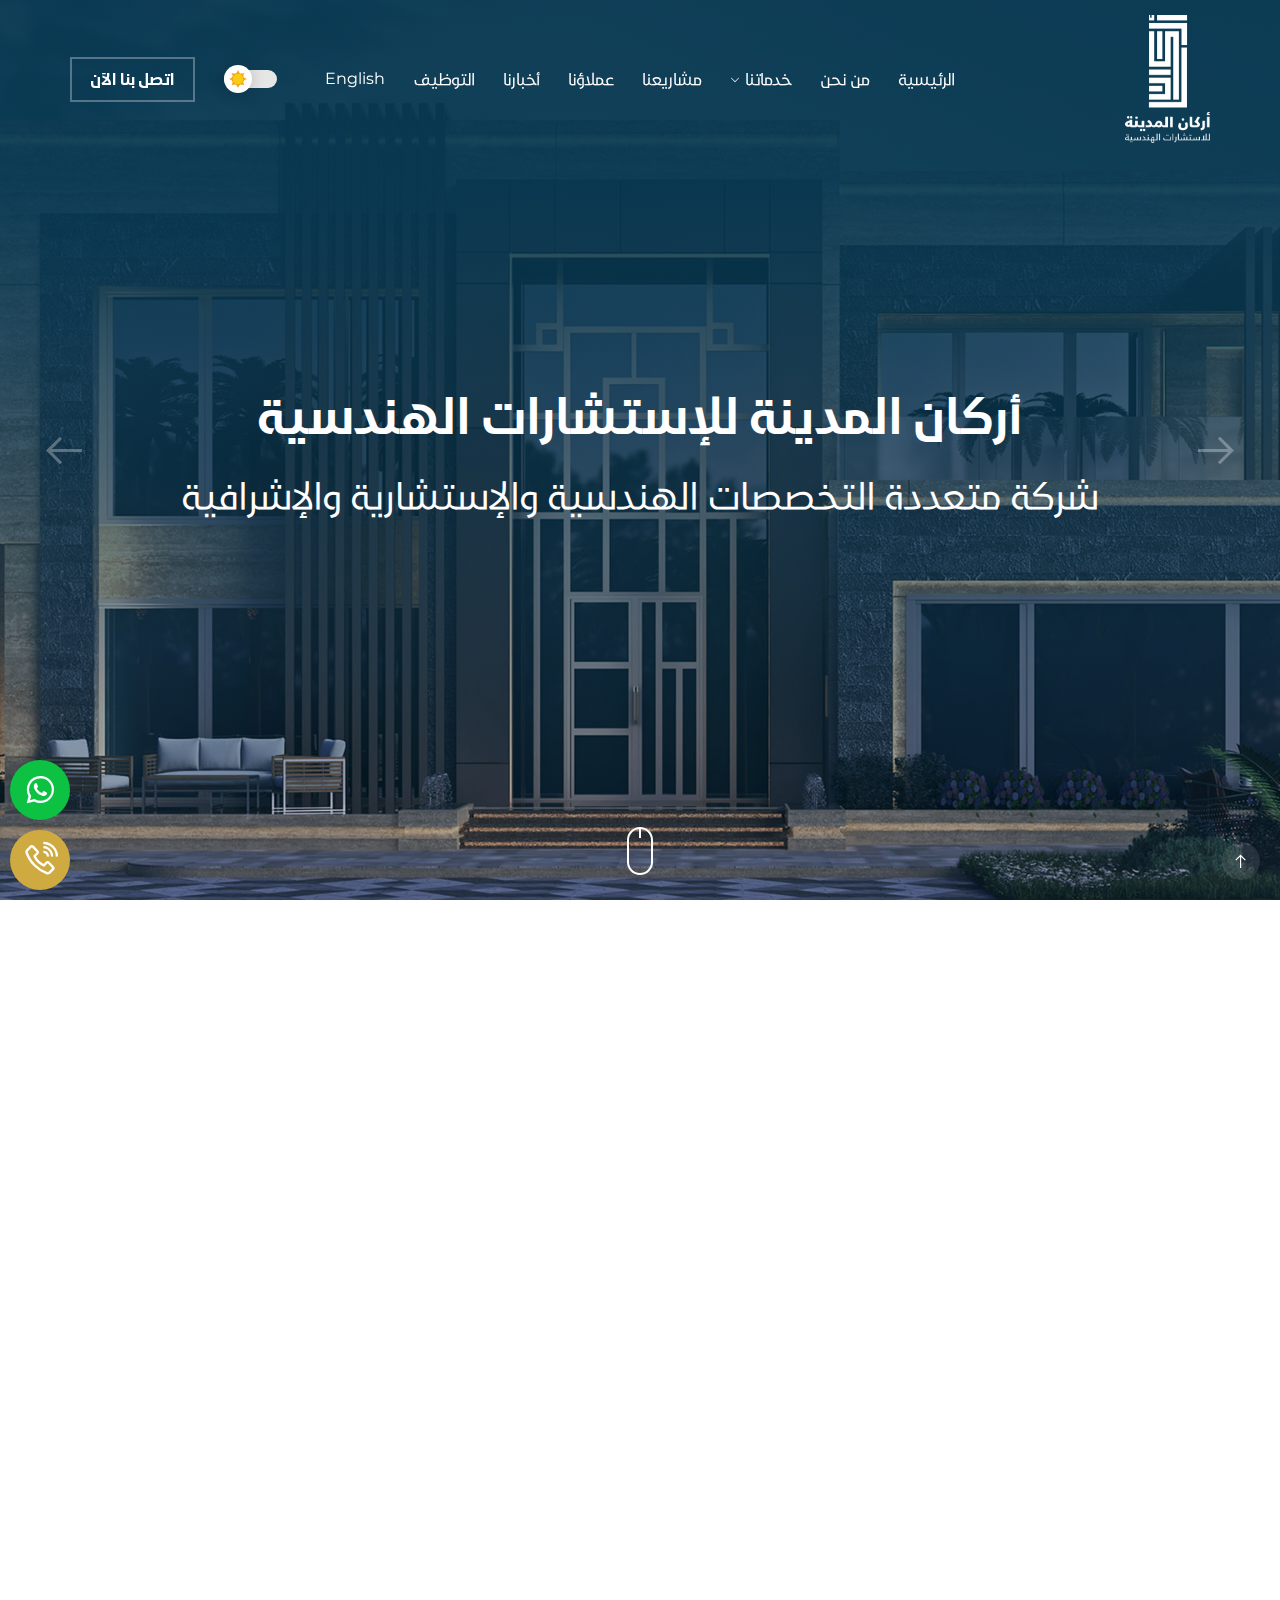
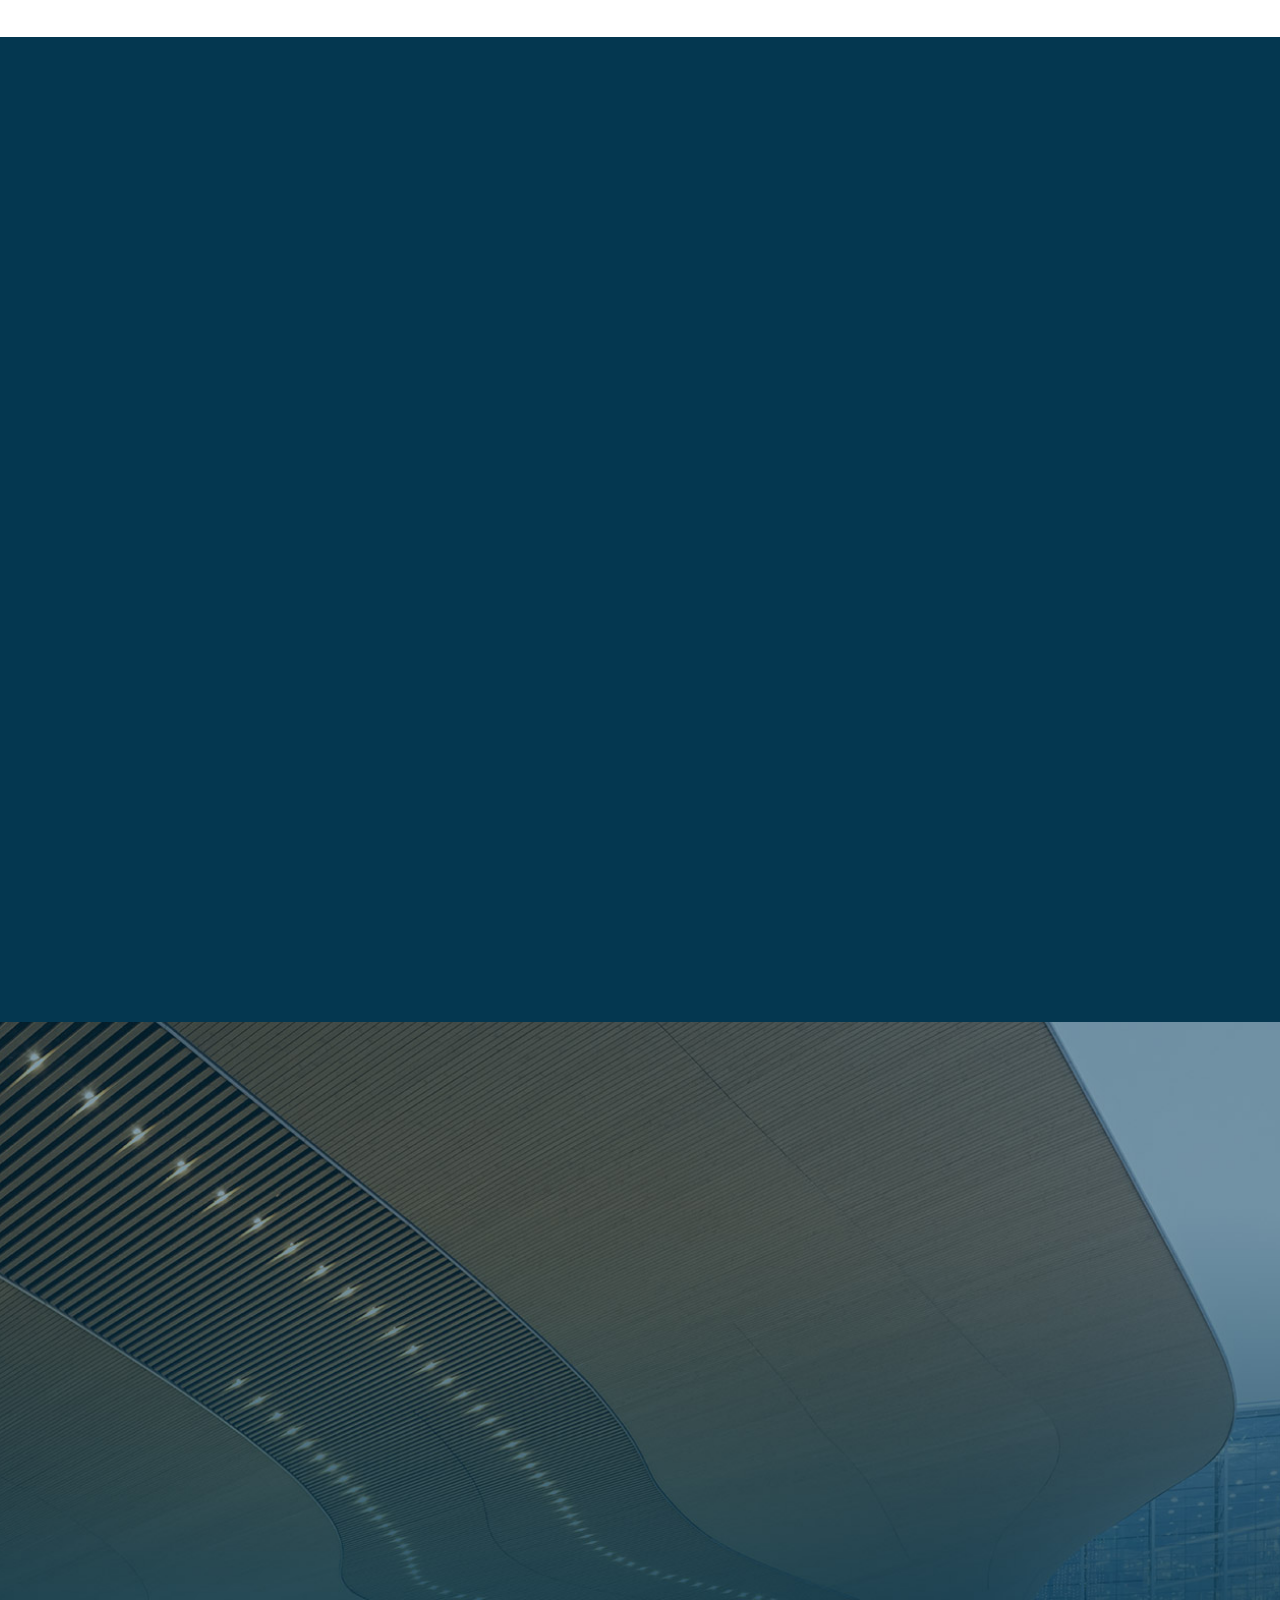
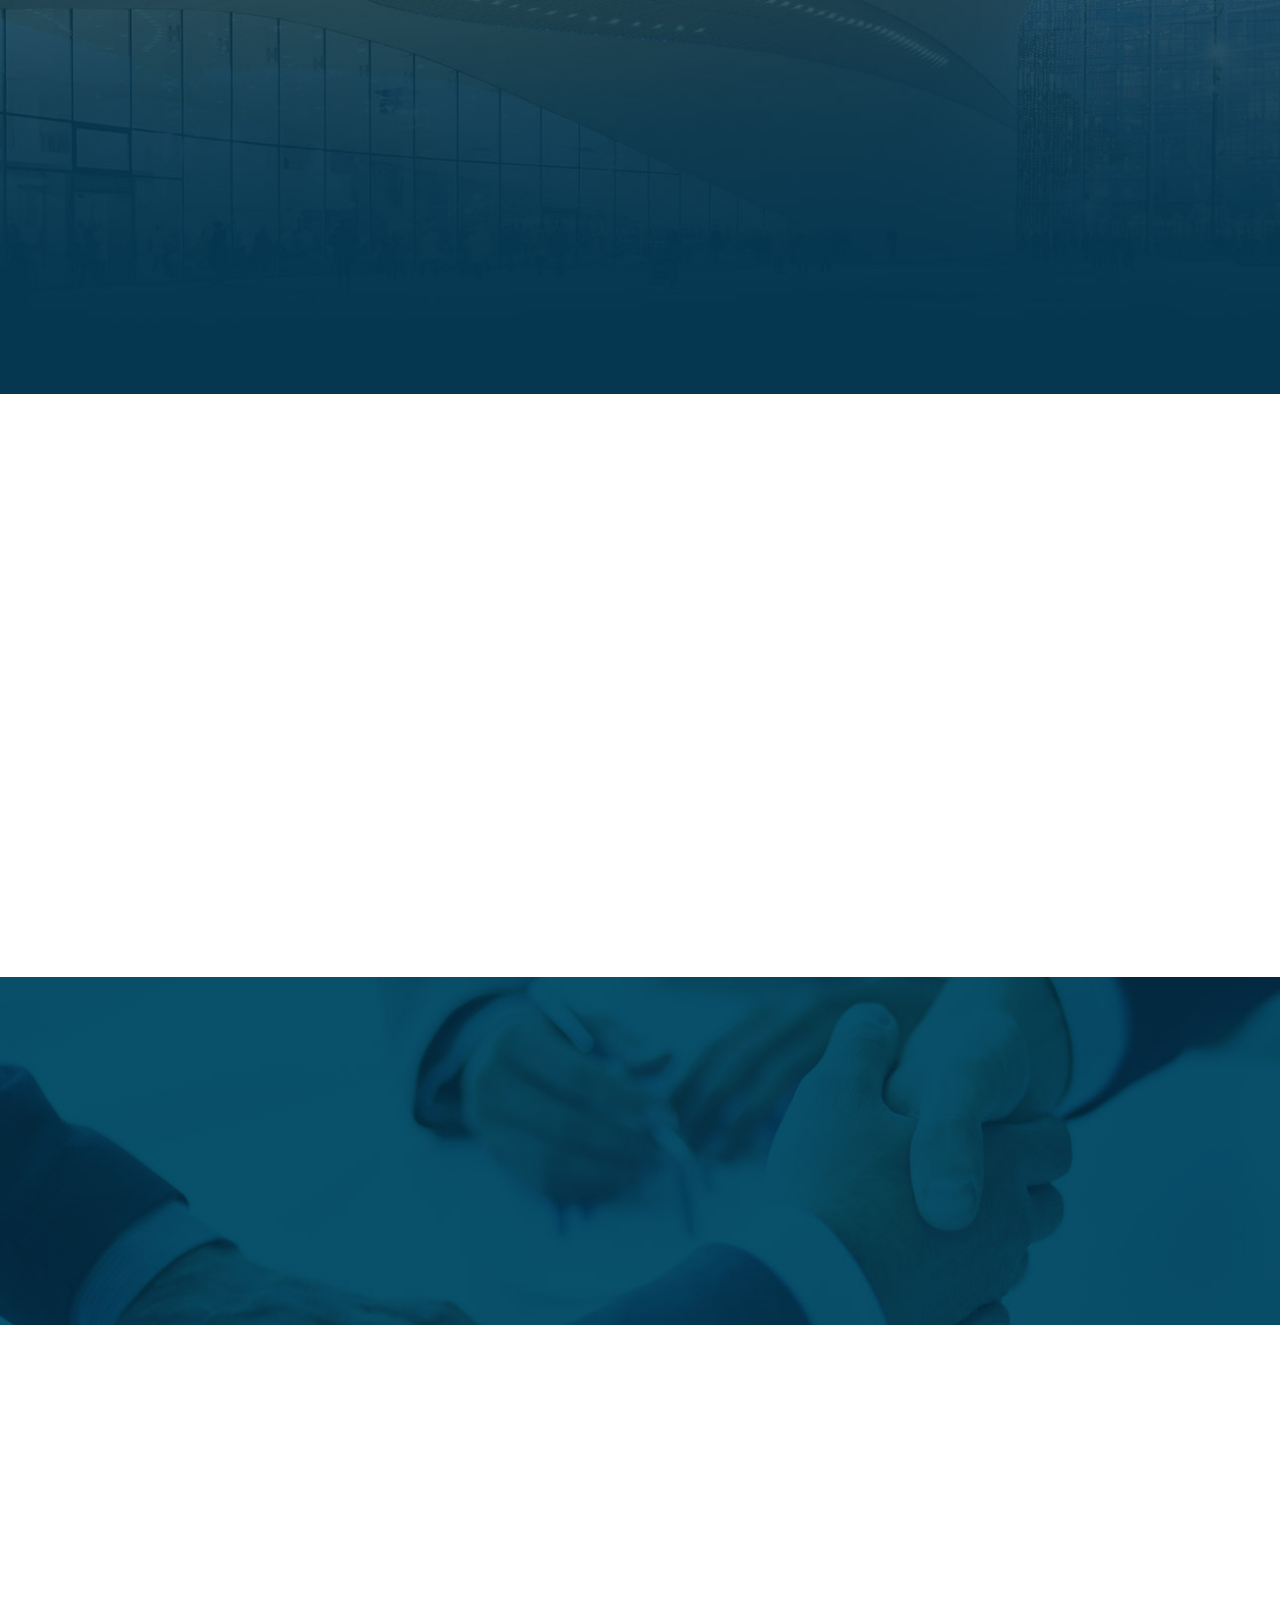
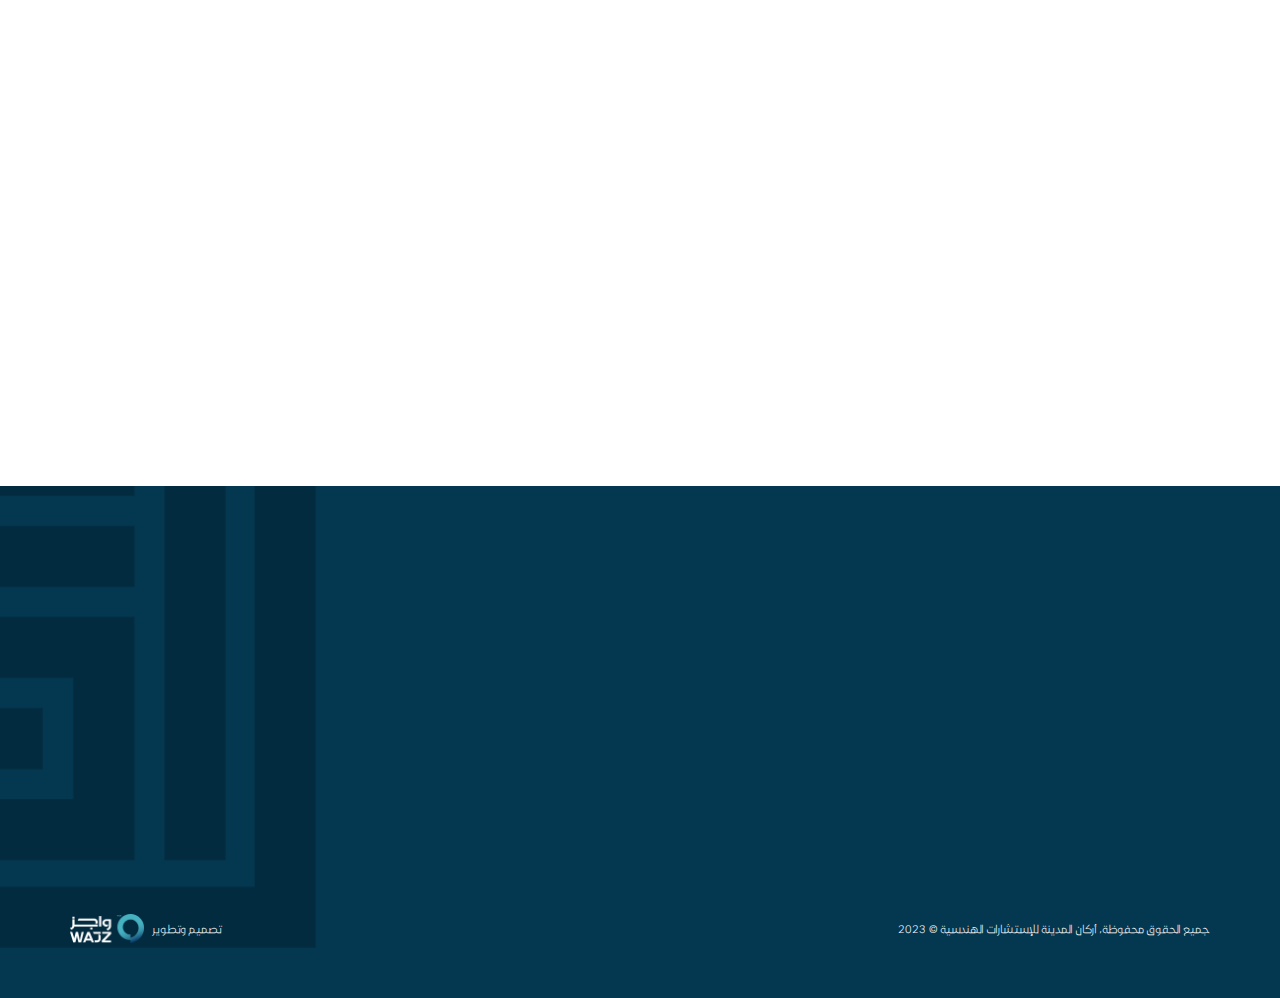
==== commit 0193df51: "side menu" ====
--- a/index.html
+++ b/index.html
@@ -31,936 +31,61 @@
       </div>
     </div>
 
-    <!-- Start Header -->
-    <header>
-      <div class="container">
-        <div class="header-content">
-          <a role="button" class="menu-btn">
-            <i class="las la-bars"></i>
-          </a>
-          <a href="index.html" class="logo">
-            <img src="images/logo-dark.png" class="img-fluid" />
-          </a>
-          <div class="overlay"></div>
-          <nav class="header-nav">
-            <a role="button" class="menu-close">
-              <i class="las la-times"></i>
-            </a>
-            <ul class="header-list list-unstyled">
-              <li>
-                <a href="#!"> الرئيسية </a>
-              </li>
-              <li>
-                <a href="#!"> من نحن </a>
-              </li>
-              <li>
-                <a href="#!">
-                  خدماتنا
-                  <i class="las la-angle-down"></i>
-                </a>
-                <ul class="sublist list-unstyled">
+    <section class="page-content">
+      <div class="overlay"></div>
+      <div class="content-wraper">
+        <!-- Start Header -->
+        <header>
+          <div class="container">
+            <div class="header-content">
+              <a role="button" class="menu-btn">
+                <i class="las la-bars"></i>
+              </a>
+              <a href="index.html" class="logo">
+                <img src="images/logo-dark.png" class="img-fluid" />
+              </a>
+              <nav class="header-nav">
+                <ul class="header-list list-unstyled">
                   <li>
-                    <a href="#!"> التصميم المعماري </a>
+                    <a href="#!"> الرئيسية </a>
                   </li>
                   <li>
-                    <a href="#!"> إدارة المشاريع </a>
+                    <a href="#!"> من نحن </a>
                   </li>
                   <li>
-                    <a href="#!"> التصميم الداخلي </a>
-                  </li>
-                  <li>
-                    <a href="#!"> الإشراف على التنفيذ </a>
-                  </li>
-                  <li>
-                    <a href="#!"> التصميم الإنشائي </a>
-                  </li>
-                  <li>
-                    <a href="#!"> تصميم المناظر الطبيعية </a>
-                  </li>
-                  <li>
-                    <a href="#!"> الرفوعات المساحية </a>
-                  </li>
-                  <li>
-                    <a href="#!"> التخطيط الحضري </a>
-                  </li>
-                  <li>
-                    <a href="#!"> الأمن والسلامة </a>
-                  </li>
-                </ul>
-              </li>
-              <li>
-                <a href="#!"> مشاريعنا </a>
-              </li>
-              <li>
-                <a href="#!"> عملاؤنا </a>
-              </li>
-              <li>
-                <a href="#!"> أخبارنا </a>
-              </li>
-              <li>
-                <a href="#!"> التوظيف </a>
-              </li>
-              <li>
-                <a href="#!" class="lang"> English </a>
-              </li>
-            </ul>
-          </nav>
-
-          <div class="header-tools">
-            <div class="mode-switch">
-              <input type="checkbox" onchange="modeSwitch(this)" />
-              <div class="bg"></div>
-              <span class="handle">
-                <img src="./images/light.svg" class="light" />
-                <img src="./images/dark.svg" class="dark" />
-              </span>
-            </div>
-            <a href="#!" class="header-btn"> اتصل بنا الآن </a>
-          </div>
-        </div>
-      </div>
-    </header>
-    <!-- End Header -->
-
-    <!-- Start Hero -->
-    <main>
-      <div class="main-content">
-        <div class="main-slider">
-          <div class="swiper">
-            <div class="swiper-wrapper">
-              <div class="swiper-slide">
-                <div class="main-slide">
-                  <div class="slide-img">
-                    <div class="img-holder">
-                      <img src="images/hero/01.jpg" class="img-fluid" />
-                    </div>
-                  </div>
-                  <!-- <div class="slide-video">
-                    <div class="video-holder">
-                      <video src="images/test.mp4" class="img-fluid" controls></video>
-                    </div>
-                  </div> -->
-                  <div class="slide-text">
-                    <div class="container">
-                      <div class="text-holder">
-                        <h2 class="slide-title animated-text">
-                          أركان المدينة للإستشارات الهندسية
-                        </h2>
-                        <h3 class="slide-subtitle animated-text">
-                          شركة متعددة التخصصات الهندسية والإستشارية والإشرافية
-                        </h3>
-                      </div>
-                    </div>
-                  </div>
-                </div>
-              </div>
-              <div class="swiper-slide">
-                <div class="main-slide">
-                  <div class="slide-img">
-                    <div class="img-holder">
-                      <img src="images/hero/02.jpg" class="img-fluid" />
-                    </div>
-                  </div>
-                  <div class="slide-text">
-                    <div class="container">
-                      <div class="text-holder">
-                        <h2 class="slide-title animated-text">
-                          أركان المدينة للإستشارات الهندسية
-                        </h2>
-                        <h3 class="slide-subtitle animated-text">
-                          شركة متعددة التخصصات الهندسية والإستشارية والإشرافية
-                        </h3>
-                      </div>
-                    </div>
-                  </div>
-                </div>
-              </div>
-            </div>
-          </div>
-          <div class="swiper-button-prev swiper-btn">
-            <i class="las la-arrow-right"></i>
-          </div>
-          <div class="swiper-button-next swiper-btn">
-            <i class="las la-arrow-left"></i>
-          </div>
-        </div>
-        <a role="button" class="scroll-btn" data-href="#second-section">
-          <span></span>
-        </a>
-      </div>
-    </main>
-    <!-- End Hero -->
-
-    <!-- Start Services -->
-    <section class="services-section" id="second-section">
-      <div class="container">
-        <div class="services-content">
-          <h2 class="sec-title" data-sal="slide-down">
-            خدمات نقدمها بإحترافية
-          </h2>
-
-          <div
-            class="services-slider custom-slider"
-            data-sal="slide-up"
-            style="--sal-delay: 0.2s"
-          >
-            <div class="swiper">
-              <div class="swiper-wrapper">
-                <div class="swiper-slide">
-                  <div class="service-item">
-                    <div class="service-img">
-                      <a href="#!" class="img-holder">
-                        <img src="images/services/01.jpg" class="img-fluid" />
-                      </a>
-                    </div>
-                    <h6 class="service-name">
-                      <a href="#!" class="name-holder"> التصميم الإنشائي </a>
-                    </h6>
-                  </div>
-                </div>
-                <div class="swiper-slide">
-                  <div class="service-item">
-                    <div class="service-img">
-                      <a href="#!" class="img-holder">
-                        <img src="images/services/02.jpg" class="img-fluid" />
-                      </a>
-                    </div>
-                    <h6 class="service-name">
-                      <a href="#!" class="name-holder"> التصميم المعماري </a>
-                    </h6>
-                  </div>
-                </div>
-                <div class="swiper-slide">
-                  <div class="service-item">
-                    <div class="service-img">
-                      <a href="#!" class="img-holder">
-                        <img src="images/services/03.jpg" class="img-fluid" />
-                      </a>
-                    </div>
-                    <h6 class="service-name">
-                      <a href="#!" class="name-holder"> التصميم الداخلي </a>
-                    </h6>
-                  </div>
-                </div>
-                <div class="swiper-slide">
-                  <div class="service-item">
-                    <div class="service-img">
-                      <a href="#!" class="img-holder">
-                        <img src="images/services/04.jpg" class="img-fluid" />
-                      </a>
-                    </div>
-                    <h6 class="service-name">
-                      <a href="#!" class="name-holder">
-                        تصميم المناظر الطبيعية
-                      </a>
-                    </h6>
-                  </div>
-                </div>
-                <div class="swiper-slide">
-                  <div class="service-item">
-                    <div class="service-img">
-                      <a href="#!" class="img-holder">
-                        <img src="images/services/05.jpg" class="img-fluid" />
-                      </a>
-                    </div>
-                    <h6 class="service-name">
-                      <a href="#!" class="name-holder"> إدارة المشاريع </a>
-                    </h6>
-                  </div>
-                </div>
-              </div>
-            </div>
-            <div class="swiper-pagination"></div>
-          </div>
-        </div>
-      </div>
-    </section>
-    <!-- End Services -->
-
-    <!-- Start Projects -->
-    <section class="projects-section dark-sec">
-      <div class="pattern" data-sal="zoom-in" style="--sal-delay: 0.4s">
-        <img src="images/pattern.png" />
-      </div>
-      <div class="container">
-        <div class="projects-content">
-          <div class="row">
-            <div class="col-xl-3 col-12">
-              <div class="projects-head">
-                <h2 class="sec-title" data-sal="slide-down">
-                  مشــــــاريع تشرفنــــــــا تنفيذهــــا
-                </h2>
-                <div class="more-cont" data-sal="slide-up">
-                  <a href="#!" class="sec-more projects-more">
-                    استعرض المزيد
-                  </a>
-                </div>
-                <div
-                  class="slider-tools"
-                  data-sal="slide-up"
-                  style="--sal-delay: 0.2s"
-                >
-                  <div class="swiper-btn-prev swiper-btn">
-                    <i class="las la-arrow-right"></i>
-                  </div>
-                  <div class="swiper-btn-next swiper-btn">
-                    <i class="las la-arrow-left"></i>
-                  </div>
-                </div>
-              </div>
-            </div>
-            <div class="col-xl-9 col-12">
-              <div
-                class="projects-slider custom-slider"
-                data-sal="slide-right"
-                style="--sal-delay: 0.3s"
-              >
-                <div class="swiper">
-                  <div class="swiper-wrapper">
-                    <div class="swiper-slide">
-                      <div class="project-item">
-                        <a href="project.html" class="project-img">
-                          <img src="images/projects/01.jpg" class="img-fluid" />
-                        </a>
-                        <a href="#!" class="project-service">
-                          التصميم الإنشائي
-                        </a>
-                        <h3 class="project-name">
-                          <a href="project.html" class="name-holder">
-                            مجمع سوليا السكنى
-                          </a>
-                        </h3>
-                      </div>
-                    </div>
-                    <div class="swiper-slide">
-                      <div class="project-item">
-                        <a href="project.html" class="project-img">
-                          <img src="images/projects/02.jpg" class="img-fluid" />
-                        </a>
-                        <a href="#!" class="project-service">
-                          التصميم المعماري
-                        </a>
-                        <h3 class="project-name">
-                          <a href="project.html" class="name-holder">
-                            مجمع جي كريبس السكني
-                          </a>
-                        </h3>
-                      </div>
-                    </div>
-                    <div class="swiper-slide">
-                      <div class="project-item">
-                        <a href="project.html" class="project-img">
-                          <img src="images/projects/03.jpg" class="img-fluid" />
-                        </a>
-                        <a href="#!" class="project-service">
-                          التصميم الداخلي
-                        </a>
-                        <h3 class="project-name">
-                          <a href="project.html" class="name-holder">
-                            مجمع بريكس السكنى
-                          </a>
-                        </h3>
-                      </div>
-                    </div>
-                    <div class="swiper-slide">
-                      <div class="project-item">
-                        <a href="project.html" class="project-img">
-                          <img src="images/services/01.jpg" class="img-fluid" />
-                        </a>
-                        <a href="#!" class="project-service">
-                          تصميم المناظر الطبيعية
-                        </a>
-                        <h3 class="project-name">
-                          <a href="project.html" class="name-holder">
-                            مجمع سوليا السكنى
-                          </a>
-                        </h3>
-                      </div>
-                    </div>
-                    <div class="swiper-slide">
-                      <div class="project-item">
-                        <a href="project.html" class="project-img">
-                          <img src="images/services/04.jpg" class="img-fluid" />
-                        </a>
-                        <a href="#!" class="project-service">
-                          إدارة المشاريع
-                        </a>
-                        <h3 class="project-name">
-                          <a href="project.html" class="name-holder">
-                            مجمع جي كريبس السكني
-                          </a>
-                        </h3>
-                      </div>
-                    </div>
-                  </div>
-                </div>
-                <div class="swiper-pagination"></div>
-              </div>
-            </div>
-            <a href="#!" class="sec-more projects-more mobile-more">
-              استعرض المزيد
-            </a>
-          </div>
-        </div>
-        <div class="price-request">
-          <h3 class="sec-title" data-sal="slide-down">
-            <span>لديك مشروع؟</span> ارسل لنا التفاصيل ويمكننا أن نتولى الأمر من
-            هناك
-          </h3>
-          <div class="link-cont" data-sal="slide-up" style="--sal-delay: 0.2s">
-            <a href="#!" class="request-link"> اطلب عرض سعر </a>
-          </div>
-        </div>
-      </div>
-    </section>
-    <!-- End Projects -->
-
-    <!-- Start About -->
-    <section
-      class="about-section dark-sec"
-      style="background-image: url(./images/about.jpg)"
-    >
-      <div class="container">
-        <div class="about-content">
-          <h2 class="sec-title" data-sal="slide-down">أركان المدينة</h2>
-          <div
-            class="nav custom-nav-tabs"
-            data-sal="slide-up"
-            style="--sal-delay: 0.2s"
-          >
-            <button
-              class="nav-tab-link active"
-              data-bs-toggle="tab"
-              data-bs-target="#about"
-            >
-              <i class="las la-file-alt"></i>
-              من نحن
-            </button>
-            <button
-              class="nav-tab-link"
-              data-bs-toggle="tab"
-              data-bs-target="#vision"
-            >
-              <i class="las la-eye"></i>
-              رؤيتنا
-            </button>
-            <button
-              class="nav-tab-link"
-              data-bs-toggle="tab"
-              data-bs-target="#values"
-            >
-              <i class="las la-gem"></i>
-              قيمنا
-            </button>
-            <button
-              class="nav-tab-link"
-              data-bs-toggle="tab"
-              data-bs-target="#mission"
-            >
-              <i class="las la-briefcase"></i>
-              مهمتنا
-            </button>
-            <button
-              class="nav-tab-link"
-              data-bs-toggle="tab"
-              data-bs-target="#goal"
-            >
-              <i class="las la-rocket"></i>
-              هدفنا
-            </button>
-          </div>
-
-          <div class="tab-content custom-tab-content" data-sal="zoom-in">
-            <div class="tab-pane fade show active" id="about" role="tabpanel">
-              <div class="about-tab-cont">
-                <p class="tab-paragraph">
-                  هنالك العديد من الأنواع المتوفرة لنصوص لوريم إيبسوم، ولكن
-                  الغالبية تم تعديلها بشكل ما عبر إدخال بعض النوادر أو الكلمات
-                  العشوائية إلى النص. إن كنت تريد أن تستخدم نص لوريم إيبسوم ما،
-                  عليك أن تتحقق أولاً أن ليس هناك أي كلمات أو عبارات محرجة أو
-                  غير لائقة مخبأة في هذا النص. بينما تعمل جميع مولّدات نصوص
-                  لوريم إيبسوم على الإنترنت على إعادة تكرار مقاطع من نص لوريم
-                  إيبسوم نفسه عدة مرات بما تتطلبه الحاجة
-                </p>
-                <div class="states-flex">
-                  <div class="state-item">
-                    <span class="icon">
-                      <i class="las la-glasses"></i>
-                    </span>
-                    <strong class="value">
-                      <span>25</span>
-                      +
-                    </strong>
-                    <h6 class="title">عام من الخبرة</h6>
-                  </div>
-                  <div class="state-item">
-                    <span class="icon">
-                      <i class="las la-hard-hat"></i>
-                    </span>
-                    <strong class="value">
-                      <span>100</span>
-                      +
-                    </strong>
-                    <h6 class="title">مشاريع ناجحة</h6>
-                  </div>
-                  <div class="state-item">
-                    <span class="icon">
-                      <i class="las la-briefcase"></i>
-                    </span>
-                    <strong class="value">
-                      <span>50</span>
-                      +
-                    </strong>
-                    <h6 class="title">عملاء راضيين</h6>
-                  </div>
-                  <div class="state-item">
-                    <span class="icon">
-                      <i class="las la-users"></i>
-                    </span>
-                    <strong class="value">
-                      <span>1500</span>
-                      +
-                    </strong>
-                    <h6 class="title">كفاءات عاملة</h6>
-                  </div>
-                </div>
-              </div>
-            </div>
-            <div class="tab-pane fade" id="vision" role="tabpanel">
-              <div class="about-tab-cont">
-                <p class="tab-paragraph">
-                  هنالك العديد من الأنواع المتوفرة لنصوص لوريم إيبسوم، ولكن
-                  الغالبية تم تعديلها بشكل ما عبر إدخال بعض النوادر أو الكلمات
-                  العشوائية إلى النص. إن كنت تريد أن تستخدم نص لوريم إيبسوم ما،
-                  عليك أن تتحقق أولاً أن ليس هناك أي كلمات أو عبارات محرجة أو
-                  غير لائقة مخبأة في هذا النص. بينما تعمل جميع مولّدات نصوص
-                  لوريم إيبسوم على الإنترنت على إعادة تكرار مقاطع من نص لوريم
-                  إيبسوم نفسه عدة مرات بما تتطلبه الحاجة
-                </p>
-              </div>
-            </div>
-            <div class="tab-pane fade" id="values" role="tabpanel">
-              <div class="values-tab-cont">
-                <p class="tab-paragraph">
-                  هنالك العديد من الأنواع المتوفرة لنصوص لوريم إيبسوم، ولكن
-                  الغالبية تم تعديلها بشكل ما عبر إدخال بعض النوادر أو الكلمات
-                  العشوائية إلى النص. إن كنت تريد أن تستخدم نص لوريم إيبسوم ما،
-                  عليك أن تتحقق أولاً أن ليس هناك أي كلمات أو عبارات محرجة أو
-                  غير لائقة مخبأة في هذا النص. بينما تعمل جميع مولّدات نصوص
-                  لوريم إيبسوم على الإنترنت على إعادة تكرار مقاطع من نص لوريم
-                  إيبسوم نفسه عدة مرات بما تتطلبه الحاجة
-                </p>
-              </div>
-            </div>
-            <div class="tab-pane fade" id="mission" role="tabpanel">
-              <div class="mission-tab-cont">
-                <p class="tab-paragraph">
-                  هنالك العديد من الأنواع المتوفرة لنصوص لوريم إيبسوم، ولكن
-                  الغالبية تم تعديلها بشكل ما عبر إدخال بعض النوادر أو الكلمات
-                  العشوائية إلى النص. إن كنت تريد أن تستخدم نص لوريم إيبسوم ما،
-                  عليك أن تتحقق أولاً أن ليس هناك أي كلمات أو عبارات محرجة أو
-                  غير لائقة مخبأة في هذا النص. بينما تعمل جميع مولّدات نصوص
-                  لوريم إيبسوم على الإنترنت على إعادة تكرار مقاطع من نص لوريم
-                  إيبسوم نفسه عدة مرات بما تتطلبه الحاجة
-                </p>
-                <div class="states-flex">
-                  <div class="state-item">
-                    <span class="icon">
-                      <i class="las la-glasses"></i>
-                    </span>
-                    <strong class="value">
-                      <span>25</span>
-                      +
-                    </strong>
-                    <h6 class="title">عام من الخبرة</h6>
-                  </div>
-                  <div class="state-item">
-                    <span class="icon">
-                      <i class="las la-hard-hat"></i>
-                    </span>
-                    <strong class="value">
-                      <span>100</span>
-                      +
-                    </strong>
-                    <h6 class="title">مشاريع ناجحة</h6>
-                  </div>
-                  <div class="state-item">
-                    <span class="icon">
-                      <i class="las la-briefcase"></i>
-                    </span>
-                    <strong class="value">
-                      <span>50</span>
-                      +
-                    </strong>
-                    <h6 class="title">عملاء راضيين</h6>
-                  </div>
-                  <div class="state-item">
-                    <span class="icon">
-                      <i class="las la-users"></i>
-                    </span>
-                    <strong class="value">
-                      <span>1500</span>
-                      +
-                    </strong>
-                    <h6 class="title">كفاءات عاملة</h6>
-                  </div>
-                </div>
-              </div>
-            </div>
-            <div class="tab-pane fade" id="goal" role="tabpanel">
-              <div class="goal-tab-cont">
-                <div class="states-flex">
-                  <div class="state-item">
-                    <span class="icon">
-                      <i class="las la-glasses"></i>
-                    </span>
-                    <strong class="value">
-                      <span>25</span>
-                      +
-                    </strong>
-                    <h6 class="title">عام من الخبرة</h6>
-                  </div>
-                  <div class="state-item">
-                    <span class="icon">
-                      <i class="las la-hard-hat"></i>
-                    </span>
-                    <strong class="value">
-                      <span>100</span>
-                      +
-                    </strong>
-                    <h6 class="title">مشاريع ناجحة</h6>
-                  </div>
-                  <div class="state-item">
-                    <span class="icon">
-                      <i class="las la-briefcase"></i>
-                    </span>
-                    <strong class="value">
-                      <span>50</span>
-                      +
-                    </strong>
-                    <h6 class="title">عملاء راضيين</h6>
-                  </div>
-                  <div class="state-item">
-                    <span class="icon">
-                      <i class="las la-users"></i>
-                    </span>
-                    <strong class="value">
-                      <span>1500</span>
-                      +
-                    </strong>
-                    <h6 class="title">كفاءات عاملة</h6>
-                  </div>
-                </div>
-              </div>
-            </div>
-          </div>
-        </div>
-      </div>
-    </section>
-    <!-- End About -->
-
-    <!-- Start Clients -->
-    <section class="clients-section">
-      <div class="container">
-        <div class="clients-content">
-          <h3 class="sec-title" data-sal="slide-down">عملاؤنا الكرام</h3>
-
-          <div
-            class="clients-slider custom-slider"
-            data-sal="slide-up"
-            style="--sal-delay: 0.2s"
-          >
-            <div class="swiper">
-              <div class="swiper-wrapper">
-                <div class="swiper-slide">
-                  <div class="client-item">
-                    <a href="#!" class="client-img">
-                      <img src="images/clients/01.jpg" />
+                    <a href="#!">
+                      خدماتنا
+                      <i class="las la-angle-down"></i>
                     </a>
-                  </div>
-                </div>
-                <div class="swiper-slide">
-                  <div class="client-item">
-                    <a href="#!" class="client-img">
-                      <img src="images/clients/02.jpg" />
-                    </a>
-                  </div>
-                </div>
-                <div class="swiper-slide">
-                  <div class="client-item">
-                    <a href="#!" class="client-img">
-                      <img src="images/clients/03.jpg" />
-                    </a>
-                  </div>
-                </div>
-                <div class="swiper-slide">
-                  <div class="client-item">
-                    <a href="#!" class="client-img">
-                      <img src="images/clients/04.jpg" />
-                    </a>
-                  </div>
-                </div>
-                <div class="swiper-slide">
-                  <div class="client-item">
-                    <a href="#!" class="client-img">
-                      <img src="images/clients/05.jpg" />
-                    </a>
-                  </div>
-                </div>
-                <div class="swiper-slide">
-                  <div class="client-item">
-                    <a href="#!" class="client-img">
-                      <img src="images/clients/06.jpg" />
-                    </a>
-                  </div>
-                </div>
-                <div class="swiper-slide">
-                  <div class="client-item">
-                    <a href="#!" class="client-img">
-                      <img src="images/clients/03.jpg" />
-                    </a>
-                  </div>
-                </div>
-              </div>
-            </div>
-            <div class="swiper-button-prev swiper-btn">
-              <i class="las la-arrow-right"></i>
-            </div>
-            <div class="swiper-button-next swiper-btn">
-              <i class="las la-arrow-left"></i>
-            </div>
-            <div class="swiper-pagination"></div>
-          </div>
-          <div class="more-cont" data-sal="flip-up" style="--sal-delay: 0.2s">
-            <a href="#!" class="sec-more light-more">استعرض المزيد</a>
-          </div>
-        </div>
-      </div>
-    </section>
-    <!-- End Clients -->
-
-    <!-- Start Join -->
-    <section
-      class="join-section dark-sec"
-      style="background-image: url(./images/join.jpg)"
-    >
-      <div class="container">
-        <div class="join-content">
-          <h3 class="sec-title" data-sal="slide-down">
-            انضم إلى قائمة عملائنا المميزين واستفد بخدماتنا الإستثنائية
-          </h3>
-          <div class="link-cont" data-sal="slide-up" style="--sal-delay: 0.2s">
-            <a href="#!" class="join-link">اتصل بنا الآن</a>
-          </div>
-        </div>
-      </div>
-    </section>
-    <!-- End Join -->
-
-    <!-- Start News -->
-    <section class="news-section">
-      <div class="container">
-        <div class="news-content">
-          <h3 class="sec-title" data-sal="slide-down">آخر الأخبار</h3>
-
-          <div
-            class="news-slider custom-slider"
-            data-sal="slide-up"
-            style="--sal-delay: 0.2s"
-          >
-            <div class="swiper">
-              <div class="swiper-wrapper">
-                <div class="swiper-slide">
-                  <div class="news-item">
-                    <div class="news-img">
-                      <a href="#!" class="img-holder">
-                        <img src="images/news/01.jpg" />
-                      </a>
-                      <span class="news-date">
-                        <i class="las la-calendar"></i>
-                        12 أغسطس 2023
-                      </span>
-                    </div>
-                    <h6 class="news-title">
-                      <a href="#!" class="title-holder">
-                        خلافاَ للإعتقاد السائد فإن لوريم إيبسوم ليس نصاَ
-                        عشوائياً
-                      </a>
-                    </h6>
-                    <p class="news-desc">
-                      بل إن له جذور في الأدب اللاتيني الكلاسيكي منذ العام 45 قبل
-                      الميلاد، مما يجعله أكثر من 2000 عام في القدم
-                    </p>
-                  </div>
-                </div>
-                <div class="swiper-slide">
-                  <div class="news-item">
-                    <div class="news-img">
-                      <a href="#!" class="img-holder">
-                        <img src="images/news/02.jpg" />
-                      </a>
-                      <span class="news-date">
-                        <i class="las la-calendar"></i>
-                        12 أغسطس 2023
-                      </span>
-                    </div>
-                    <h6 class="news-title">
-                      <a href="#!" class="title-holder">
-                        خلافاَ للإعتقاد السائد فإن لوريم إيبسوم ليس نصاَ
-                        عشوائياً
-                      </a>
-                    </h6>
-                    <p class="news-desc">
-                      بل إن له جذور في الأدب اللاتيني الكلاسيكي منذ العام 45 قبل
-                      الميلاد، مما يجعله أكثر من 2000 عام في القدم
-                    </p>
-                  </div>
-                </div>
-                <div class="swiper-slide">
-                  <div class="news-item">
-                    <div class="news-img">
-                      <a href="#!" class="img-holder">
-                        <img src="images/news/03.jpg" />
-                      </a>
-                      <span class="news-date">
-                        <i class="las la-calendar"></i>
-                        12 أغسطس 2023
-                      </span>
-                    </div>
-                    <h6 class="news-title">
-                      <a href="#!" class="title-holder">
-                        خلافاَ للإعتقاد السائد فإن لوريم إيبسوم ليس نصاَ
-                        عشوائياً
-                      </a>
-                    </h6>
-                    <p class="news-desc">
-                      بل إن له جذور في الأدب اللاتيني الكلاسيكي منذ العام 45 قبل
-                      الميلاد، مما يجعله أكثر من 2000 عام في القدم
-                    </p>
-                  </div>
-                </div>
-                <div class="swiper-slide">
-                  <div class="news-item">
-                    <div class="news-img">
-                      <a href="#!" class="img-holder">
-                        <img src="images/projects/02.jpg" />
-                      </a>
-                      <span class="news-date">
-                        <i class="las la-calendar"></i>
-                        12 أغسطس 2023
-                      </span>
-                    </div>
-                    <h6 class="news-title">
-                      <a href="#!" class="title-holder">
-                        خلافاَ للإعتقاد السائد فإن لوريم إيبسوم ليس نصاَ
-                        عشوائياً
-                      </a>
-                    </h6>
-                    <p class="news-desc">
-                      بل إن له جذور في الأدب اللاتيني الكلاسيكي منذ العام 45 قبل
-                      الميلاد، مما يجعله أكثر من 2000 عام في القدم
-                    </p>
-                  </div>
-                </div>
-              </div>
-            </div>
-            <div class="swiper-button-prev swiper-btn">
-              <i class="las la-arrow-right"></i>
-            </div>
-            <div class="swiper-button-next swiper-btn">
-              <i class="las la-arrow-left"></i>
-            </div>
-            <div class="swiper-pagination"></div>
-          </div>
-
-          <div class="more-cont" data-sal="flip-up" style="--sal-delay: 0.2s">
-            <a href="#!" class="sec-more light-more">استعرض المزيد</a>
-          </div>
-        </div>
-      </div>
-    </section>
-    <!-- End News -->
-
-    <!-- Start Footer -->
-    <footer>
-      <div class="pattern">
-        <img src="images/footer.png" />
-      </div>
-      <div class="container">
-        <div class="footer-content">
-          <div class="row">
-            <div class="col-lg-4 col-12">
-              <div class="footer-about" data-sal="slide-down">
-                <div class="footer-logo">
-                  <img src="images/logo-light.png" class="img-fluid" />
-                </div>
-                <div class="footer-socials">
-                  <a href="#!" class="social" target="_blank">
-                    <i class="lab la-youtube"></i>
-                  </a>
-                  <a href="#!" class="social" target="_blank">
-                    <i class="lab la-instagram"></i>
-                  </a>
-                  <a href="#!" class="social" target="_blank">
-                    <i class="lab la-twitter"></i>
-                  </a>
-                  <a href="#!" class="social" target="_blank">
-                    <i class="lab la-linkedin"></i>
-                  </a>
-                  <a href="#!" class="social" target="_blank">
-                    <i class="lab la-facebook"></i>
-                  </a>
-                </div>
-              </div>
-            </div>
-            <div class="col-lg-2 col-md-3 col-12">
-              <div
-                class="footer-list"
-                data-sal="slide-down"
-                style="--sal-delay: 0.2s"
-              >
-                <h6 class="footer-title footer-list-title">خدماتنا</h6>
-                <ul class="footer-list-body list-unstyled">
-                  <li>
-                    <a href="#!"> التصميم المعماري </a>
-                  </li>
-                  <li>
-                    <a href="#!"> إدارة المشاريع </a>
-                  </li>
-                  <li>
-                    <a href="#!"> التصميم الداخلي </a>
-                  </li>
-                  <li>
-                    <a href="#!"> الإشراف على التنفيذ </a>
-                  </li>
-                  <li>
-                    <a href="#!"> التصميم الإنشائي </a>
-                  </li>
-                  <li>
-                    <a href="#!"> تصميم المناظر الطبيعية </a>
-                  </li>
-                  <li>
-                    <a href="#!"> الرفوعات المساحية </a>
-                  </li>
-                  <li>
-                    <a href="#!"> التخطيط الحضري </a>
-                  </li>
-                  <li>
-                    <a href="#!"> الأمن والسلامة </a>
-                  </li>
-                </ul>
-              </div>
-            </div>
-            <div class="col-lg-2 col-md-3 col-12">
-              <div
-                class="footer-list"
-                data-sal="slide-down"
-                style="--sal-delay: 0.4s"
-              >
-                <h6 class="footer-title footer-list-title">روابط سريعة</h6>
-                <ul class="footer-list-body list-unstyled">
-                  <li>
-                    <a href="#!"> من نحن </a>
+                    <ul class="sublist list-unstyled">
+                      <li>
+                        <a href="#!"> التصميم المعماري </a>
+                      </li>
+                      <li>
+                        <a href="#!"> إدارة المشاريع </a>
+                      </li>
+                      <li>
+                        <a href="#!"> التصميم الداخلي </a>
+                      </li>
+                      <li>
+                        <a href="#!"> الإشراف على التنفيذ </a>
+                      </li>
+                      <li>
+                        <a href="#!"> التصميم الإنشائي </a>
+                      </li>
+                      <li>
+                        <a href="#!"> تصميم المناظر الطبيعية </a>
+                      </li>
+                      <li>
+                        <a href="#!"> الرفوعات المساحية </a>
+                      </li>
+                      <li>
+                        <a href="#!"> التخطيط الحضري </a>
+                      </li>
+                      <li>
+                        <a href="#!"> الأمن والسلامة </a>
+                      </li>
+                    </ul>
                   </li>
                   <li>
                     <a href="#!"> مشاريعنا </a>
@@ -975,69 +100,1076 @@
                     <a href="#!"> التوظيف </a>
                   </li>
                   <li>
-                    <a href="#!"> الشروط والأحكام </a>
-                  </li>
-                  <li>
-                    <a href="#!"> خريطة الموقع </a>
-                  </li>
-                  <li>
-                    <a href="#!"> اتصل بنا </a>
+                    <a href="#!" class="lang"> English </a>
                   </li>
                 </ul>
+              </nav>
+
+              <div class="header-tools">
+                <div class="mode-switch">
+                  <input type="checkbox" onchange="modeSwitch(this)" />
+                  <div class="bg"></div>
+                  <span class="handle">
+                    <img src="./images/light.svg" class="light" />
+                    <img src="./images/dark.svg" class="dark" />
+                  </span>
+                </div>
+                <a href="#!" class="header-btn"> اتصل بنا الآن </a>
               </div>
             </div>
-            <div class="col-lg-4 col-md-6 col-12">
+          </div>
+        </header>
+        <!-- End Header -->
+
+        <!-- Start Hero -->
+        <main>
+          <div class="main-content">
+            <div class="main-slider">
+              <div class="swiper">
+                <div class="swiper-wrapper">
+                  <div class="swiper-slide">
+                    <div class="main-slide">
+                      <div class="slide-img">
+                        <div class="img-holder">
+                          <img src="images/hero/01.jpg" class="img-fluid" />
+                        </div>
+                      </div>
+                      <!-- <div class="slide-video">
+                    <div class="video-holder">
+                      <video src="images/test.mp4" class="img-fluid" controls></video>
+                    </div>
+                  </div> -->
+                      <div class="slide-text">
+                        <div class="container">
+                          <div class="text-holder">
+                            <h2 class="slide-title animated-text">
+                              أركان المدينة للإستشارات الهندسية
+                            </h2>
+                            <h3 class="slide-subtitle animated-text">
+                              شركة متعددة التخصصات الهندسية والإستشارية
+                              والإشرافية
+                            </h3>
+                          </div>
+                        </div>
+                      </div>
+                    </div>
+                  </div>
+                  <div class="swiper-slide">
+                    <div class="main-slide">
+                      <div class="slide-img">
+                        <div class="img-holder">
+                          <img src="images/hero/02.jpg" class="img-fluid" />
+                        </div>
+                      </div>
+                      <div class="slide-text">
+                        <div class="container">
+                          <div class="text-holder">
+                            <h2 class="slide-title animated-text">
+                              أركان المدينة للإستشارات الهندسية
+                            </h2>
+                            <h3 class="slide-subtitle animated-text">
+                              شركة متعددة التخصصات الهندسية والإستشارية
+                              والإشرافية
+                            </h3>
+                          </div>
+                        </div>
+                      </div>
+                    </div>
+                  </div>
+                </div>
+              </div>
+              <div class="swiper-button-prev swiper-btn">
+                <i class="las la-arrow-right"></i>
+              </div>
+              <div class="swiper-button-next swiper-btn">
+                <i class="las la-arrow-left"></i>
+              </div>
+            </div>
+            <a role="button" class="scroll-btn" data-href="#second-section">
+              <span></span>
+            </a>
+          </div>
+        </main>
+        <!-- End Hero -->
+
+        <!-- Start Services -->
+        <section class="services-section" id="second-section">
+          <div class="container">
+            <div class="services-content">
+              <h2 class="sec-title" data-sal="slide-down">
+                خدمات نقدمها بإحترافية
+              </h2>
+
               <div
-                class="newsletter"
-                data-sal="slide-down"
-                style="--sal-delay: 0.6s"
+                class="services-slider custom-slider"
+                data-sal="slide-up"
+                style="--sal-delay: 0.2s"
               >
-                <h6 class="footer-title newsletter-title">ألنشرة البريدية</h6>
-                <p class="newsletter-desc">
-                  اشترك في النشرة البريدية ليصلك جديد أخبار الشركة
-                </p>
-                <div class="newsletter-body">
-                  <form>
-                    <input
-                      type="email"
-                      class="newsletter-input"
-                      placeholder="ادخل بريدك الإلكتروني"
-                    />
-                    <button class="newsletter-btn">اشتراك</button>
-                  </form>
-                </div>
+                <div class="swiper">
+                  <div class="swiper-wrapper">
+                    <div class="swiper-slide">
+                      <div class="service-item">
+                        <div class="service-img">
+                          <a href="#!" class="img-holder">
+                            <img
+                              src="images/services/01.jpg"
+                              class="img-fluid"
+                            />
+                          </a>
+                        </div>
+                        <h6 class="service-name">
+                          <a href="#!" class="name-holder">
+                            التصميم الإنشائي
+                          </a>
+                        </h6>
+                      </div>
+                    </div>
+                    <div class="swiper-slide">
+                      <div class="service-item">
+                        <div class="service-img">
+                          <a href="#!" class="img-holder">
+                            <img
+                              src="images/services/02.jpg"
+                              class="img-fluid"
+                            />
+                          </a>
+                        </div>
+                        <h6 class="service-name">
+                          <a href="#!" class="name-holder">
+                            التصميم المعماري
+                          </a>
+                        </h6>
+                      </div>
+                    </div>
+                    <div class="swiper-slide">
+                      <div class="service-item">
+                        <div class="service-img">
+                          <a href="#!" class="img-holder">
+                            <img
+                              src="images/services/03.jpg"
+                              class="img-fluid"
+                            />
+                          </a>
+                        </div>
+                        <h6 class="service-name">
+                          <a href="#!" class="name-holder"> التصميم الداخلي </a>
+                        </h6>
+                      </div>
+                    </div>
+                    <div class="swiper-slide">
+                      <div class="service-item">
+                        <div class="service-img">
+                          <a href="#!" class="img-holder">
+                            <img
+                              src="images/services/04.jpg"
+                              class="img-fluid"
+                            />
+                          </a>
+                        </div>
+                        <h6 class="service-name">
+                          <a href="#!" class="name-holder">
+                            تصميم المناظر الطبيعية
+                          </a>
+                        </h6>
+                      </div>
+                    </div>
+                    <div class="swiper-slide">
+                      <div class="service-item">
+                        <div class="service-img">
+                          <a href="#!" class="img-holder">
+                            <img
+                              src="images/services/05.jpg"
+                              class="img-fluid"
+                            />
+                          </a>
+                        </div>
+                        <h6 class="service-name">
+                          <a href="#!" class="name-holder"> إدارة المشاريع </a>
+                        </h6>
+                      </div>
+                    </div>
+                  </div>
+                </div>
+                <div class="swiper-pagination"></div>
               </div>
             </div>
           </div>
+        </section>
+        <!-- End Services -->
+
+        <!-- Start Projects -->
+        <section class="projects-section dark-sec">
+          <div class="pattern" data-sal="zoom-in" style="--sal-delay: 0.4s">
+            <img src="images/pattern.png" />
+          </div>
+          <div class="container">
+            <div class="projects-content">
+              <div class="row">
+                <div class="col-xl-3 col-12">
+                  <div class="projects-head">
+                    <h2 class="sec-title" data-sal="slide-down">
+                      مشــــــاريع تشرفنــــــــا تنفيذهــــا
+                    </h2>
+                    <div class="more-cont" data-sal="slide-up">
+                      <a href="#!" class="sec-more projects-more">
+                        استعرض المزيد
+                      </a>
+                    </div>
+                    <div
+                      class="slider-tools"
+                      data-sal="slide-up"
+                      style="--sal-delay: 0.2s"
+                    >
+                      <div class="swiper-btn-prev swiper-btn">
+                        <i class="las la-arrow-right"></i>
+                      </div>
+                      <div class="swiper-btn-next swiper-btn">
+                        <i class="las la-arrow-left"></i>
+                      </div>
+                    </div>
+                  </div>
+                </div>
+                <div class="col-xl-9 col-12">
+                  <div
+                    class="projects-slider custom-slider"
+                    data-sal="slide-right"
+                    style="--sal-delay: 0.3s"
+                  >
+                    <div class="swiper">
+                      <div class="swiper-wrapper">
+                        <div class="swiper-slide">
+                          <div class="project-item">
+                            <a href="project.html" class="project-img">
+                              <img
+                                src="images/projects/01.jpg"
+                                class="img-fluid"
+                              />
+                            </a>
+                            <a href="#!" class="project-service">
+                              التصميم الإنشائي
+                            </a>
+                            <h3 class="project-name">
+                              <a href="project.html" class="name-holder">
+                                مجمع سوليا السكنى
+                              </a>
+                            </h3>
+                          </div>
+                        </div>
+                        <div class="swiper-slide">
+                          <div class="project-item">
+                            <a href="project.html" class="project-img">
+                              <img
+                                src="images/projects/02.jpg"
+                                class="img-fluid"
+                              />
+                            </a>
+                            <a href="#!" class="project-service">
+                              التصميم المعماري
+                            </a>
+                            <h3 class="project-name">
+                              <a href="project.html" class="name-holder">
+                                مجمع جي كريبس السكني
+                              </a>
+                            </h3>
+                          </div>
+                        </div>
+                        <div class="swiper-slide">
+                          <div class="project-item">
+                            <a href="project.html" class="project-img">
+                              <img
+                                src="images/projects/03.jpg"
+                                class="img-fluid"
+                              />
+                            </a>
+                            <a href="#!" class="project-service">
+                              التصميم الداخلي
+                            </a>
+                            <h3 class="project-name">
+                              <a href="project.html" class="name-holder">
+                                مجمع بريكس السكنى
+                              </a>
+                            </h3>
+                          </div>
+                        </div>
+                        <div class="swiper-slide">
+                          <div class="project-item">
+                            <a href="project.html" class="project-img">
+                              <img
+                                src="images/services/01.jpg"
+                                class="img-fluid"
+                              />
+                            </a>
+                            <a href="#!" class="project-service">
+                              تصميم المناظر الطبيعية
+                            </a>
+                            <h3 class="project-name">
+                              <a href="project.html" class="name-holder">
+                                مجمع سوليا السكنى
+                              </a>
+                            </h3>
+                          </div>
+                        </div>
+                        <div class="swiper-slide">
+                          <div class="project-item">
+                            <a href="project.html" class="project-img">
+                              <img
+                                src="images/services/04.jpg"
+                                class="img-fluid"
+                              />
+                            </a>
+                            <a href="#!" class="project-service">
+                              إدارة المشاريع
+                            </a>
+                            <h3 class="project-name">
+                              <a href="project.html" class="name-holder">
+                                مجمع جي كريبس السكني
+                              </a>
+                            </h3>
+                          </div>
+                        </div>
+                      </div>
+                    </div>
+                    <div class="swiper-pagination"></div>
+                  </div>
+                </div>
+                <a href="#!" class="sec-more projects-more mobile-more">
+                  استعرض المزيد
+                </a>
+              </div>
+            </div>
+            <div class="price-request">
+              <h3 class="sec-title" data-sal="slide-down">
+                <span>لديك مشروع؟</span> ارسل لنا التفاصيل ويمكننا أن نتولى
+                الأمر من هناك
+              </h3>
+              <div
+                class="link-cont"
+                data-sal="slide-up"
+                style="--sal-delay: 0.2s"
+              >
+                <a href="#!" class="request-link"> اطلب عرض سعر </a>
+              </div>
+            </div>
+          </div>
+        </section>
+        <!-- End Projects -->
+
+        <!-- Start About -->
+        <section
+          class="about-section dark-sec"
+          style="background-image: url(./images/about.jpg)"
+        >
+          <div class="container">
+            <div class="about-content">
+              <h2 class="sec-title" data-sal="slide-down">أركان المدينة</h2>
+              <div
+                class="nav custom-nav-tabs"
+                data-sal="slide-up"
+                style="--sal-delay: 0.2s"
+              >
+                <button
+                  class="nav-tab-link active"
+                  data-bs-toggle="tab"
+                  data-bs-target="#about"
+                >
+                  <i class="las la-file-alt"></i>
+                  من نحن
+                </button>
+                <button
+                  class="nav-tab-link"
+                  data-bs-toggle="tab"
+                  data-bs-target="#vision"
+                >
+                  <i class="las la-eye"></i>
+                  رؤيتنا
+                </button>
+                <button
+                  class="nav-tab-link"
+                  data-bs-toggle="tab"
+                  data-bs-target="#values"
+                >
+                  <i class="las la-gem"></i>
+                  قيمنا
+                </button>
+                <button
+                  class="nav-tab-link"
+                  data-bs-toggle="tab"
+                  data-bs-target="#mission"
+                >
+                  <i class="las la-briefcase"></i>
+                  مهمتنا
+                </button>
+                <button
+                  class="nav-tab-link"
+                  data-bs-toggle="tab"
+                  data-bs-target="#goal"
+                >
+                  <i class="las la-rocket"></i>
+                  هدفنا
+                </button>
+              </div>
+
+              <div class="tab-content custom-tab-content" data-sal="zoom-in">
+                <div
+                  class="tab-pane fade show active"
+                  id="about"
+                  role="tabpanel"
+                >
+                  <div class="about-tab-cont">
+                    <p class="tab-paragraph">
+                      هنالك العديد من الأنواع المتوفرة لنصوص لوريم إيبسوم، ولكن
+                      الغالبية تم تعديلها بشكل ما عبر إدخال بعض النوادر أو
+                      الكلمات العشوائية إلى النص. إن كنت تريد أن تستخدم نص لوريم
+                      إيبسوم ما، عليك أن تتحقق أولاً أن ليس هناك أي كلمات أو
+                      عبارات محرجة أو غير لائقة مخبأة في هذا النص. بينما تعمل
+                      جميع مولّدات نصوص لوريم إيبسوم على الإنترنت على إعادة
+                      تكرار مقاطع من نص لوريم إيبسوم نفسه عدة مرات بما تتطلبه
+                      الحاجة
+                    </p>
+                    <div class="states-flex">
+                      <div class="state-item">
+                        <span class="icon">
+                          <i class="las la-glasses"></i>
+                        </span>
+                        <strong class="value">
+                          <span>25</span>
+                          +
+                        </strong>
+                        <h6 class="title">عام من الخبرة</h6>
+                      </div>
+                      <div class="state-item">
+                        <span class="icon">
+                          <i class="las la-hard-hat"></i>
+                        </span>
+                        <strong class="value">
+                          <span>100</span>
+                          +
+                        </strong>
+                        <h6 class="title">مشاريع ناجحة</h6>
+                      </div>
+                      <div class="state-item">
+                        <span class="icon">
+                          <i class="las la-briefcase"></i>
+                        </span>
+                        <strong class="value">
+                          <span>50</span>
+                          +
+                        </strong>
+                        <h6 class="title">عملاء راضيين</h6>
+                      </div>
+                      <div class="state-item">
+                        <span class="icon">
+                          <i class="las la-users"></i>
+                        </span>
+                        <strong class="value">
+                          <span>1500</span>
+                          +
+                        </strong>
+                        <h6 class="title">كفاءات عاملة</h6>
+                      </div>
+                    </div>
+                  </div>
+                </div>
+                <div class="tab-pane fade" id="vision" role="tabpanel">
+                  <div class="about-tab-cont">
+                    <p class="tab-paragraph">
+                      هنالك العديد من الأنواع المتوفرة لنصوص لوريم إيبسوم، ولكن
+                      الغالبية تم تعديلها بشكل ما عبر إدخال بعض النوادر أو
+                      الكلمات العشوائية إلى النص. إن كنت تريد أن تستخدم نص لوريم
+                      إيبسوم ما، عليك أن تتحقق أولاً أن ليس هناك أي كلمات أو
+                      عبارات محرجة أو غير لائقة مخبأة في هذا النص. بينما تعمل
+                      جميع مولّدات نصوص لوريم إيبسوم على الإنترنت على إعادة
+                      تكرار مقاطع من نص لوريم إيبسوم نفسه عدة مرات بما تتطلبه
+                      الحاجة
+                    </p>
+                  </div>
+                </div>
+                <div class="tab-pane fade" id="values" role="tabpanel">
+                  <div class="values-tab-cont">
+                    <p class="tab-paragraph">
+                      هنالك العديد من الأنواع المتوفرة لنصوص لوريم إيبسوم، ولكن
+                      الغالبية تم تعديلها بشكل ما عبر إدخال بعض النوادر أو
+                      الكلمات العشوائية إلى النص. إن كنت تريد أن تستخدم نص لوريم
+                      إيبسوم ما، عليك أن تتحقق أولاً أن ليس هناك أي كلمات أو
+                      عبارات محرجة أو غير لائقة مخبأة في هذا النص. بينما تعمل
+                      جميع مولّدات نصوص لوريم إيبسوم على الإنترنت على إعادة
+                      تكرار مقاطع من نص لوريم إيبسوم نفسه عدة مرات بما تتطلبه
+                      الحاجة
+                    </p>
+                  </div>
+                </div>
+                <div class="tab-pane fade" id="mission" role="tabpanel">
+                  <div class="mission-tab-cont">
+                    <p class="tab-paragraph">
+                      هنالك العديد من الأنواع المتوفرة لنصوص لوريم إيبسوم، ولكن
+                      الغالبية تم تعديلها بشكل ما عبر إدخال بعض النوادر أو
+                      الكلمات العشوائية إلى النص. إن كنت تريد أن تستخدم نص لوريم
+                      إيبسوم ما، عليك أن تتحقق أولاً أن ليس هناك أي كلمات أو
+                      عبارات محرجة أو غير لائقة مخبأة في هذا النص. بينما تعمل
+                      جميع مولّدات نصوص لوريم إيبسوم على الإنترنت على إعادة
+                      تكرار مقاطع من نص لوريم إيبسوم نفسه عدة مرات بما تتطلبه
+                      الحاجة
+                    </p>
+                    <div class="states-flex">
+                      <div class="state-item">
+                        <span class="icon">
+                          <i class="las la-glasses"></i>
+                        </span>
+                        <strong class="value">
+                          <span>25</span>
+                          +
+                        </strong>
+                        <h6 class="title">عام من الخبرة</h6>
+                      </div>
+                      <div class="state-item">
+                        <span class="icon">
+                          <i class="las la-hard-hat"></i>
+                        </span>
+                        <strong class="value">
+                          <span>100</span>
+                          +
+                        </strong>
+                        <h6 class="title">مشاريع ناجحة</h6>
+                      </div>
+                      <div class="state-item">
+                        <span class="icon">
+                          <i class="las la-briefcase"></i>
+                        </span>
+                        <strong class="value">
+                          <span>50</span>
+                          +
+                        </strong>
+                        <h6 class="title">عملاء راضيين</h6>
+                      </div>
+                      <div class="state-item">
+                        <span class="icon">
+                          <i class="las la-users"></i>
+                        </span>
+                        <strong class="value">
+                          <span>1500</span>
+                          +
+                        </strong>
+                        <h6 class="title">كفاءات عاملة</h6>
+                      </div>
+                    </div>
+                  </div>
+                </div>
+                <div class="tab-pane fade" id="goal" role="tabpanel">
+                  <div class="goal-tab-cont">
+                    <div class="states-flex">
+                      <div class="state-item">
+                        <span class="icon">
+                          <i class="las la-glasses"></i>
+                        </span>
+                        <strong class="value">
+                          <span>25</span>
+                          +
+                        </strong>
+                        <h6 class="title">عام من الخبرة</h6>
+                      </div>
+                      <div class="state-item">
+                        <span class="icon">
+                          <i class="las la-hard-hat"></i>
+                        </span>
+                        <strong class="value">
+                          <span>100</span>
+                          +
+                        </strong>
+                        <h6 class="title">مشاريع ناجحة</h6>
+                      </div>
+                      <div class="state-item">
+                        <span class="icon">
+                          <i class="las la-briefcase"></i>
+                        </span>
+                        <strong class="value">
+                          <span>50</span>
+                          +
+                        </strong>
+                        <h6 class="title">عملاء راضيين</h6>
+                      </div>
+                      <div class="state-item">
+                        <span class="icon">
+                          <i class="las la-users"></i>
+                        </span>
+                        <strong class="value">
+                          <span>1500</span>
+                          +
+                        </strong>
+                        <h6 class="title">كفاءات عاملة</h6>
+                      </div>
+                    </div>
+                  </div>
+                </div>
+              </div>
+            </div>
+          </div>
+        </section>
+        <!-- End About -->
+
+        <!-- Start Clients -->
+        <section class="clients-section">
+          <div class="container">
+            <div class="clients-content">
+              <h3 class="sec-title" data-sal="slide-down">عملاؤنا الكرام</h3>
+
+              <div
+                class="clients-slider custom-slider"
+                data-sal="slide-up"
+                style="--sal-delay: 0.2s"
+              >
+                <div class="swiper">
+                  <div class="swiper-wrapper">
+                    <div class="swiper-slide">
+                      <div class="client-item">
+                        <a href="#!" class="client-img">
+                          <img src="images/clients/01.jpg" />
+                        </a>
+                      </div>
+                    </div>
+                    <div class="swiper-slide">
+                      <div class="client-item">
+                        <a href="#!" class="client-img">
+                          <img src="images/clients/02.jpg" />
+                        </a>
+                      </div>
+                    </div>
+                    <div class="swiper-slide">
+                      <div class="client-item">
+                        <a href="#!" class="client-img">
+                          <img src="images/clients/03.jpg" />
+                        </a>
+                      </div>
+                    </div>
+                    <div class="swiper-slide">
+                      <div class="client-item">
+                        <a href="#!" class="client-img">
+                          <img src="images/clients/04.jpg" />
+                        </a>
+                      </div>
+                    </div>
+                    <div class="swiper-slide">
+                      <div class="client-item">
+                        <a href="#!" class="client-img">
+                          <img src="images/clients/05.jpg" />
+                        </a>
+                      </div>
+                    </div>
+                    <div class="swiper-slide">
+                      <div class="client-item">
+                        <a href="#!" class="client-img">
+                          <img src="images/clients/06.jpg" />
+                        </a>
+                      </div>
+                    </div>
+                    <div class="swiper-slide">
+                      <div class="client-item">
+                        <a href="#!" class="client-img">
+                          <img src="images/clients/03.jpg" />
+                        </a>
+                      </div>
+                    </div>
+                  </div>
+                </div>
+                <div class="swiper-button-prev swiper-btn">
+                  <i class="las la-arrow-right"></i>
+                </div>
+                <div class="swiper-button-next swiper-btn">
+                  <i class="las la-arrow-left"></i>
+                </div>
+                <div class="swiper-pagination"></div>
+              </div>
+              <div
+                class="more-cont"
+                data-sal="flip-up"
+                style="--sal-delay: 0.2s"
+              >
+                <a href="#!" class="sec-more light-more">استعرض المزيد</a>
+              </div>
+            </div>
+          </div>
+        </section>
+        <!-- End Clients -->
+
+        <!-- Start Join -->
+        <section
+          class="join-section dark-sec"
+          style="background-image: url(./images/join.jpg)"
+        >
+          <div class="container">
+            <div class="join-content">
+              <h3 class="sec-title" data-sal="slide-down">
+                انضم إلى قائمة عملائنا المميزين واستفد بخدماتنا الإستثنائية
+              </h3>
+              <div
+                class="link-cont"
+                data-sal="slide-up"
+                style="--sal-delay: 0.2s"
+              >
+                <a href="#!" class="join-link">اتصل بنا الآن</a>
+              </div>
+            </div>
+          </div>
+        </section>
+        <!-- End Join -->
+
+        <!-- Start News -->
+        <section class="news-section">
+          <div class="container">
+            <div class="news-content">
+              <h3 class="sec-title" data-sal="slide-down">آخر الأخبار</h3>
+
+              <div
+                class="news-slider custom-slider"
+                data-sal="slide-up"
+                style="--sal-delay: 0.2s"
+              >
+                <div class="swiper">
+                  <div class="swiper-wrapper">
+                    <div class="swiper-slide">
+                      <div class="news-item">
+                        <div class="news-img">
+                          <a href="#!" class="img-holder">
+                            <img src="images/news/01.jpg" />
+                          </a>
+                          <span class="news-date">
+                            <i class="las la-calendar"></i>
+                            12 أغسطس 2023
+                          </span>
+                        </div>
+                        <h6 class="news-title">
+                          <a href="#!" class="title-holder">
+                            خلافاَ للإعتقاد السائد فإن لوريم إيبسوم ليس نصاَ
+                            عشوائياً
+                          </a>
+                        </h6>
+                        <p class="news-desc">
+                          بل إن له جذور في الأدب اللاتيني الكلاسيكي منذ العام 45
+                          قبل الميلاد، مما يجعله أكثر من 2000 عام في القدم
+                        </p>
+                      </div>
+                    </div>
+                    <div class="swiper-slide">
+                      <div class="news-item">
+                        <div class="news-img">
+                          <a href="#!" class="img-holder">
+                            <img src="images/news/02.jpg" />
+                          </a>
+                          <span class="news-date">
+                            <i class="las la-calendar"></i>
+                            12 أغسطس 2023
+                          </span>
+                        </div>
+                        <h6 class="news-title">
+                          <a href="#!" class="title-holder">
+                            خلافاَ للإعتقاد السائد فإن لوريم إيبسوم ليس نصاَ
+                            عشوائياً
+                          </a>
+                        </h6>
+                        <p class="news-desc">
+                          بل إن له جذور في الأدب اللاتيني الكلاسيكي منذ العام 45
+                          قبل الميلاد، مما يجعله أكثر من 2000 عام في القدم
+                        </p>
+                      </div>
+                    </div>
+                    <div class="swiper-slide">
+                      <div class="news-item">
+                        <div class="news-img">
+                          <a href="#!" class="img-holder">
+                            <img src="images/news/03.jpg" />
+                          </a>
+                          <span class="news-date">
+                            <i class="las la-calendar"></i>
+                            12 أغسطس 2023
+                          </span>
+                        </div>
+                        <h6 class="news-title">
+                          <a href="#!" class="title-holder">
+                            خلافاَ للإعتقاد السائد فإن لوريم إيبسوم ليس نصاَ
+                            عشوائياً
+                          </a>
+                        </h6>
+                        <p class="news-desc">
+                          بل إن له جذور في الأدب اللاتيني الكلاسيكي منذ العام 45
+                          قبل الميلاد، مما يجعله أكثر من 2000 عام في القدم
+                        </p>
+                      </div>
+                    </div>
+                    <div class="swiper-slide">
+                      <div class="news-item">
+                        <div class="news-img">
+                          <a href="#!" class="img-holder">
+                            <img src="images/projects/02.jpg" />
+                          </a>
+                          <span class="news-date">
+                            <i class="las la-calendar"></i>
+                            12 أغسطس 2023
+                          </span>
+                        </div>
+                        <h6 class="news-title">
+                          <a href="#!" class="title-holder">
+                            خلافاَ للإعتقاد السائد فإن لوريم إيبسوم ليس نصاَ
+                            عشوائياً
+                          </a>
+                        </h6>
+                        <p class="news-desc">
+                          بل إن له جذور في الأدب اللاتيني الكلاسيكي منذ العام 45
+                          قبل الميلاد، مما يجعله أكثر من 2000 عام في القدم
+                        </p>
+                      </div>
+                    </div>
+                  </div>
+                </div>
+                <div class="swiper-button-prev swiper-btn">
+                  <i class="las la-arrow-right"></i>
+                </div>
+                <div class="swiper-button-next swiper-btn">
+                  <i class="las la-arrow-left"></i>
+                </div>
+                <div class="swiper-pagination"></div>
+              </div>
+
+              <div
+                class="more-cont"
+                data-sal="flip-up"
+                style="--sal-delay: 0.2s"
+              >
+                <a href="#!" class="sec-more light-more">استعرض المزيد</a>
+              </div>
+            </div>
+          </div>
+        </section>
+        <!-- End News -->
+
+        <!-- Start Footer -->
+        <footer>
+          <div class="pattern">
+            <img src="images/footer.png" />
+          </div>
+          <div class="container">
+            <div class="footer-content">
+              <div class="row">
+                <div class="col-lg-4 col-12">
+                  <div class="footer-about" data-sal="slide-down">
+                    <div class="footer-logo">
+                      <img src="images/logo-light.png" class="img-fluid" />
+                    </div>
+                    <div class="footer-socials">
+                      <a href="#!" class="social" target="_blank">
+                        <i class="lab la-youtube"></i>
+                      </a>
+                      <a href="#!" class="social" target="_blank">
+                        <i class="lab la-instagram"></i>
+                      </a>
+                      <a href="#!" class="social" target="_blank">
+                        <i class="lab la-twitter"></i>
+                      </a>
+                      <a href="#!" class="social" target="_blank">
+                        <i class="lab la-linkedin"></i>
+                      </a>
+                      <a href="#!" class="social" target="_blank">
+                        <i class="lab la-facebook"></i>
+                      </a>
+                    </div>
+                  </div>
+                </div>
+                <div class="col-lg-2 col-md-3 col-12">
+                  <div
+                    class="footer-list"
+                    data-sal="slide-down"
+                    style="--sal-delay: 0.2s"
+                  >
+                    <h6 class="footer-title footer-list-title">خدماتنا</h6>
+                    <ul class="footer-list-body list-unstyled">
+                      <li>
+                        <a href="#!"> التصميم المعماري </a>
+                      </li>
+                      <li>
+                        <a href="#!"> إدارة المشاريع </a>
+                      </li>
+                      <li>
+                        <a href="#!"> التصميم الداخلي </a>
+                      </li>
+                      <li>
+                        <a href="#!"> الإشراف على التنفيذ </a>
+                      </li>
+                      <li>
+                        <a href="#!"> التصميم الإنشائي </a>
+                      </li>
+                      <li>
+                        <a href="#!"> تصميم المناظر الطبيعية </a>
+                      </li>
+                      <li>
+                        <a href="#!"> الرفوعات المساحية </a>
+                      </li>
+                      <li>
+                        <a href="#!"> التخطيط الحضري </a>
+                      </li>
+                      <li>
+                        <a href="#!"> الأمن والسلامة </a>
+                      </li>
+                    </ul>
+                  </div>
+                </div>
+                <div class="col-lg-2 col-md-3 col-12">
+                  <div
+                    class="footer-list"
+                    data-sal="slide-down"
+                    style="--sal-delay: 0.4s"
+                  >
+                    <h6 class="footer-title footer-list-title">روابط سريعة</h6>
+                    <ul class="footer-list-body list-unstyled">
+                      <li>
+                        <a href="#!"> من نحن </a>
+                      </li>
+                      <li>
+                        <a href="#!"> مشاريعنا </a>
+                      </li>
+                      <li>
+                        <a href="#!"> عملاؤنا </a>
+                      </li>
+                      <li>
+                        <a href="#!"> أخبارنا </a>
+                      </li>
+                      <li>
+                        <a href="#!"> التوظيف </a>
+                      </li>
+                      <li>
+                        <a href="#!"> الشروط والأحكام </a>
+                      </li>
+                      <li>
+                        <a href="#!"> خريطة الموقع </a>
+                      </li>
+                      <li>
+                        <a href="#!"> اتصل بنا </a>
+                      </li>
+                    </ul>
+                  </div>
+                </div>
+                <div class="col-lg-4 col-md-6 col-12">
+                  <div
+                    class="newsletter"
+                    data-sal="slide-down"
+                    style="--sal-delay: 0.6s"
+                  >
+                    <h6 class="footer-title newsletter-title">
+                      ألنشرة البريدية
+                    </h6>
+                    <p class="newsletter-desc">
+                      اشترك في النشرة البريدية ليصلك جديد أخبار الشركة
+                    </p>
+                    <div class="newsletter-body">
+                      <form>
+                        <input
+                          type="email"
+                          class="newsletter-input"
+                          placeholder="ادخل بريدك الإلكتروني"
+                        />
+                        <button class="newsletter-btn">اشتراك</button>
+                      </form>
+                    </div>
+                  </div>
+                </div>
+              </div>
+            </div>
+            <div class="copyrights">
+              <p class="arkan-copyrights">
+                جميع الحقوق محفوظة، أركان المدينة للإستشارات الهندسية © 2023
+              </p>
+              <p class="wajz-copyrights">
+                تصميم وتطوير
+                <a href="http://wajz.sa/" target="_blank">
+                  <img src="images/wajz.png" />
+                </a>
+              </p>
+            </div>
+          </div>
+        </footer>
+        <!-- End Footer -->
+
+        <!-- Start Fixed Buttons -->
+        <div class="fixed-contacts">
+          <a
+            href="https://wa.me/"
+            class="fixed-btn fixed-whats"
+            target="_blank"
+          >
+            <i class="lab la-whatsapp"></i>
+          </a>
+          <a href="tel:" class="fixed-btn fixed-phone" target="_blank">
+            <i class="las la-phone-volume"></i>
+          </a>
         </div>
-        <div class="copyrights">
-          <p class="arkan-copyrights">
-            جميع الحقوق محفوظة، أركان المدينة للإستشارات الهندسية © 2023
-          </p>
-          <p class="wajz-copyrights">
-            تصميم وتطوير
-            <a href="http://wajz.sa/" target="_blank">
-              <img src="images/wajz.png" />
-            </a>
-          </p>
-        </div>
+        <button class="arrow-top">
+          <i class="las la-arrow-up"></i>
+        </button>
+        <!-- End Fixed Buttons -->
       </div>
-    </footer>
-    <!-- End Footer -->
-
-    <!-- Start Fixed Buttons -->
-    <div class="fixed-contacts">
-      <a href="https://wa.me/" class="fixed-btn fixed-whats" target="_blank">
-        <i class="lab la-whatsapp"></i>
+    </section>
+
+    <aside class="aside-nav">
+      <a role="button" class="close-btn">
+        <i class="las la-times"></i>
       </a>
-      <a href="tel:" class="fixed-btn fixed-phone" target="_blank">
-        <i class="las la-phone-volume"></i>
-      </a>
-    </div>
-    <button class="arrow-top">
-      <i class="las la-arrow-up"></i>
-    </button>
-    <!-- End Fixed Buttons -->
+      <ul class="aside-list list-unstyled">
+        <li>
+          <a href="#!"> الرئيسية </a>
+        </li>
+        <li>
+          <a href="#!"> من نحن </a>
+        </li>
+        <li>
+          <a href="#!">
+            خدماتنا
+            <i class="las la-angle-down"></i>
+          </a>
+          <ul class="sublist list-unstyled">
+            <li>
+              <a href="#!"> التصميم المعماري </a>
+            </li>
+            <li>
+              <a href="#!"> إدارة المشاريع </a>
+            </li>
+            <li>
+              <a href="#!"> التصميم الداخلي </a>
+            </li>
+            <li>
+              <a href="#!"> الإشراف على التنفيذ </a>
+            </li>
+            <li>
+              <a href="#!"> التصميم الإنشائي </a>
+            </li>
+            <li>
+              <a href="#!"> تصميم المناظر الطبيعية </a>
+            </li>
+            <li>
+              <a href="#!"> الرفوعات المساحية </a>
+            </li>
+            <li>
+              <a href="#!"> التخطيط الحضري </a>
+            </li>
+            <li>
+              <a href="#!"> الأمن والسلامة </a>
+            </li>
+          </ul>
+        </li>
+        <li>
+          <a href="#!"> مشاريعنا </a>
+        </li>
+        <li>
+          <a href="#!"> عملاؤنا </a>
+        </li>
+        <li>
+          <a href="#!"> أخبارنا </a>
+        </li>
+        <li>
+          <a href="#!"> التوظيف </a>
+        </li>
+        <li>
+          <a href="#!" class="lang"> English </a>
+        </li>
+      </ul>
+    </aside>
+
     <script src="js/jquery.min.js"></script>
     <script src="js/popper.min.js"></script>
     <script src="js/bootstrap.min.js"></script>
--- a/css/main.css
+++ b/css/main.css
@@ -380,6 +380,11 @@
   justify-content: center;
   margin: 0;
 }
+@media (max-width: 1199px) {
+  .header-list {
+    display: none;
+  }
+}
 .header-list li {
   position: relative;
   display: flex;
@@ -1889,105 +1894,159 @@
     transform: rotate(0) scale(1) skew(1deg);
   }
 }
+.aside-nav {
+  position: fixed;
+  top: 0;
+  bottom: 0;
+  background-color: transparent;
+  width: 300px;
+  max-width: 90%;
+  overflow-y: auto;
+  height: auto;
+  z-index: 999;
+  padding-top: 10vh;
+  padding-bottom: 10vh;
+  padding-left: 25px;
+  padding-right: 25px;
+  inset-inline-start: -300px;
+  transition-delay: 0.3s;
+  transition: all 0.6s ease-in-out;
+}
+.aside-nav.active {
+  inset-inline-start: 0;
+}
+.aside-nav::-webkit-scrollbar {
+  background-color: #f2f2f2;
+  width: 8px;
+  height: 4px;
+}
+.aside-nav::-webkit-scrollbar-thumb {
+  background-color: #b3b3b3;
+  border-radius: 4px;
+}
+.aside-nav .close-btn {
+  position: absolute;
+  top: 25px;
+  inset-inline-start: 25px;
+  background-color: rgba(var(--mode-rgb), 0.1);
+  width: 38px;
+  height: 38px;
+  display: flex;
+  align-items: center;
+  justify-content: center;
+  color: #fff;
+  font-size: 18px;
+  border-radius: 50%;
+  z-index: 99;
+  text-decoration: none;
+  transition: 0.3s ease-in-out;
+  transition-property: background-color, color;
+}
+.aside-nav .close-btn:hover {
+  background-color: var(--main-color);
+  color: var(--text-color);
+}
+.aside-nav .aside-list {
+  padding: 50px 0;
+  height: 100%;
+  margin: auto;
+}
+.aside-nav .aside-list li {
+  margin: 15px 0;
+  height: auto;
+  width: 100%;
+  display: block;
+}
+.aside-nav .aside-list a {
+  display: flex;
+  align-items: center;
+  font-size: 18px;
+  font-weight: 700;
+  text-decoration: none;
+  color: #fff;
+  width: 100%;
+  justify-content: space-between;
+}
+.aside-nav .aside-list a:hover {
+  color: #fff;
+}
+.aside-nav .aside-list a i {
+  font-size: 12px;
+  margin-inline-start: 0;
+  transition: 0.3s ease-in-out;
+  transition-property: color, transform;
+}
+.aside-nav .aside-list a.active {
+  color: var(--main-color);
+}
+.aside-nav .aside-list a.active i {
+  transform: rotate(180deg);
+  color: var(--main-color);
+}
+.aside-nav .sublist {
+  position: relative;
+  inset: unset;
+  transform: none;
+  opacity: 1;
+  visibility: visible;
+  transition: none;
+  padding: 0 15px;
+  display: none;
+  background-color: transparent;
+}
+.aside-nav .sublist::after {
+  display: none;
+}
+.aside-nav .sublist a {
+  font-weight: 400;
+  font-size: 16px;
+}
+
 .overlay {
-  background-color: #000;
-  opacity: 0.8;
   position: fixed;
   top: 0;
   left: 0;
   right: 0;
   bottom: 0;
-  z-index: 998;
+  background-color: transparent;
+  z-index: 9999;
   display: none;
 }
 
-.menu-close {
-  position: absolute;
-  top: 25px;
-  inset-inline-end: 20px;
-  display: none;
-  align-items: center;
-  justify-content: center;
-  font-size: 24px;
-  color: var(--footer-color);
-  text-decoration: none;
-  transition: color 0.3s ease-in-out;
-}
-.fixed .menu-close {
-  color: var(--text-color);
-}
-.menu-close:hover {
-  color: var(--main-color);
-}
-@media (max-width: 1199px) {
-  .menu-close {
-    display: flex;
-  }
-}
-
-@media (max-width: 1199px) {
-  .header-nav {
-    position: fixed;
-    top: 0;
-    bottom: 0;
-    inset-inline-start: -300px;
-    background-color: var(--mode-bg);
-    width: 300px;
-    max-width: 90%;
-    overflow-y: auto;
-    height: auto;
-    z-index: 999;
-    transition: all 0.5s ease-in-out;
-  }
-  .header-nav.active {
-    inset-inline-start: 0px;
-  }
-  .header-nav .header-list {
-    display: block;
-    padding: 80px 15px 40px;
-  }
-  .header-nav .header-list li {
-    margin: 15px 0;
-    height: auto;
-    width: 100%;
-    display: block;
-  }
-  .header-nav .header-list a {
-    color: var(--text-color);
-    width: 100%;
-    justify-content: space-between;
-  }
-  .header-nav .header-list a:hover {
-    color: var(--text-color);
-  }
-  .header-nav .header-list a i {
-    font-size: 12px;
-    margin-inline-start: 0;
-    transition: 0.3s ease-in-out;
-    transition-property: color, transform;
-  }
-  .header-nav .header-list a.active {
-    color: var(--main-color);
-  }
-  .header-nav .header-list a.active i {
-    transform: rotate(180deg);
-    color: var(--main-color);
-  }
-  .header-nav .sublist {
-    position: relative;
-    inset: unset;
-    transform: none;
-    opacity: 1;
-    visibility: visible;
-    transition: none;
-    padding: 0 15px;
-    display: none;
-    background-color: transparent;
-  }
-  .header-nav .sublist::before {
-    display: none;
-  }
-}
+body {
+  background: linear-gradient(-45deg, #043750, #001c27);
+  background-size: 400% 400%;
+}
+body.overflow {
+  animation: gradient 25s ease infinite;
+}
+
+@keyframes gradient {
+  0% {
+    background-position: 0% 50%;
+  }
+  50% {
+    background-position: 100% 50%;
+  }
+  100% {
+    background-position: 0% 50%;
+  }
+}
+.page-content {
+  transition: transform 0.8s cubic-bezier(0.2, 1, 0.3, 1);
+  transform-origin: center;
+  height: 100vh;
+}
+.page-content.open {
+  overflow: hidden;
+  transform: scale(0.835) translateX(-466px) translateZ(0) !important;
+}
+@media (max-width: 767px) {
+  .page-content.open {
+    transform: scale(0.84) translateX(-93vw) translateZ(0) !important;
+  }
+}
+
 .darkMode {
   --mode-bg: #141414;
   --sec-color: #001c27;
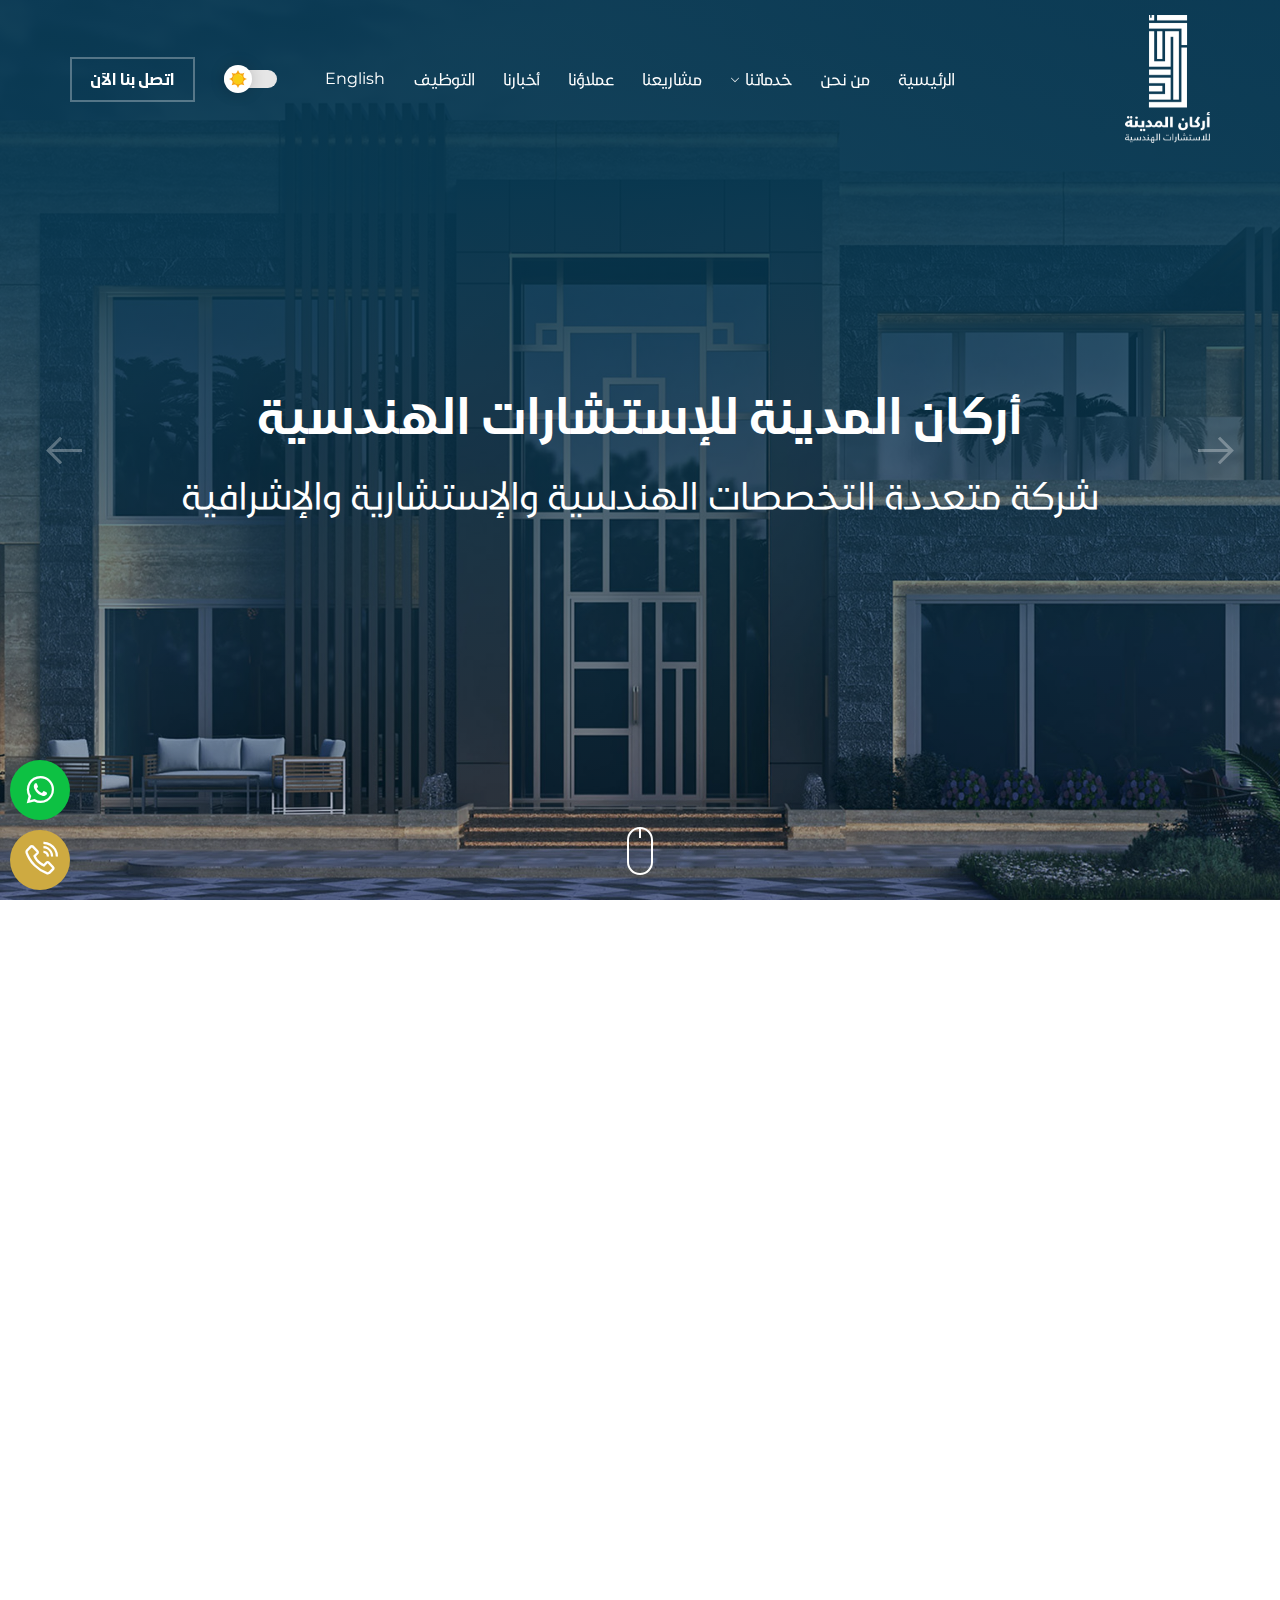
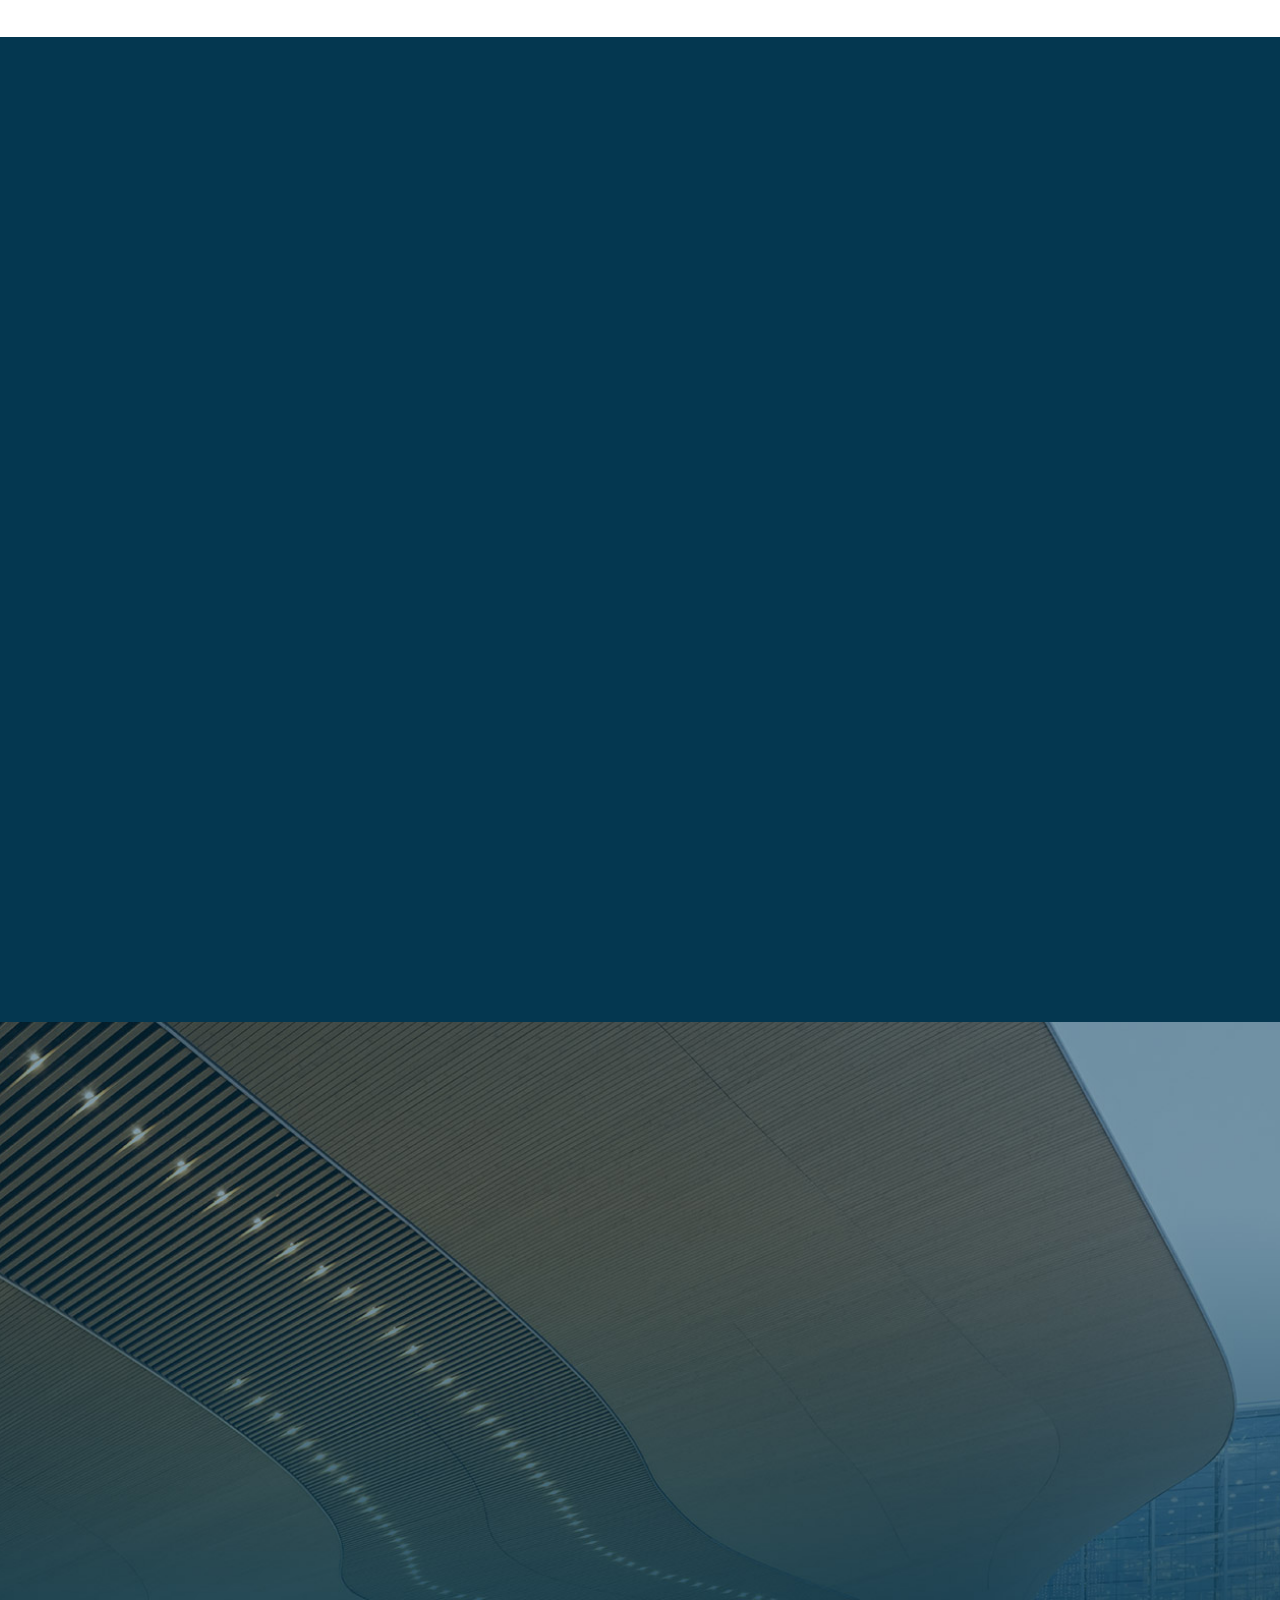
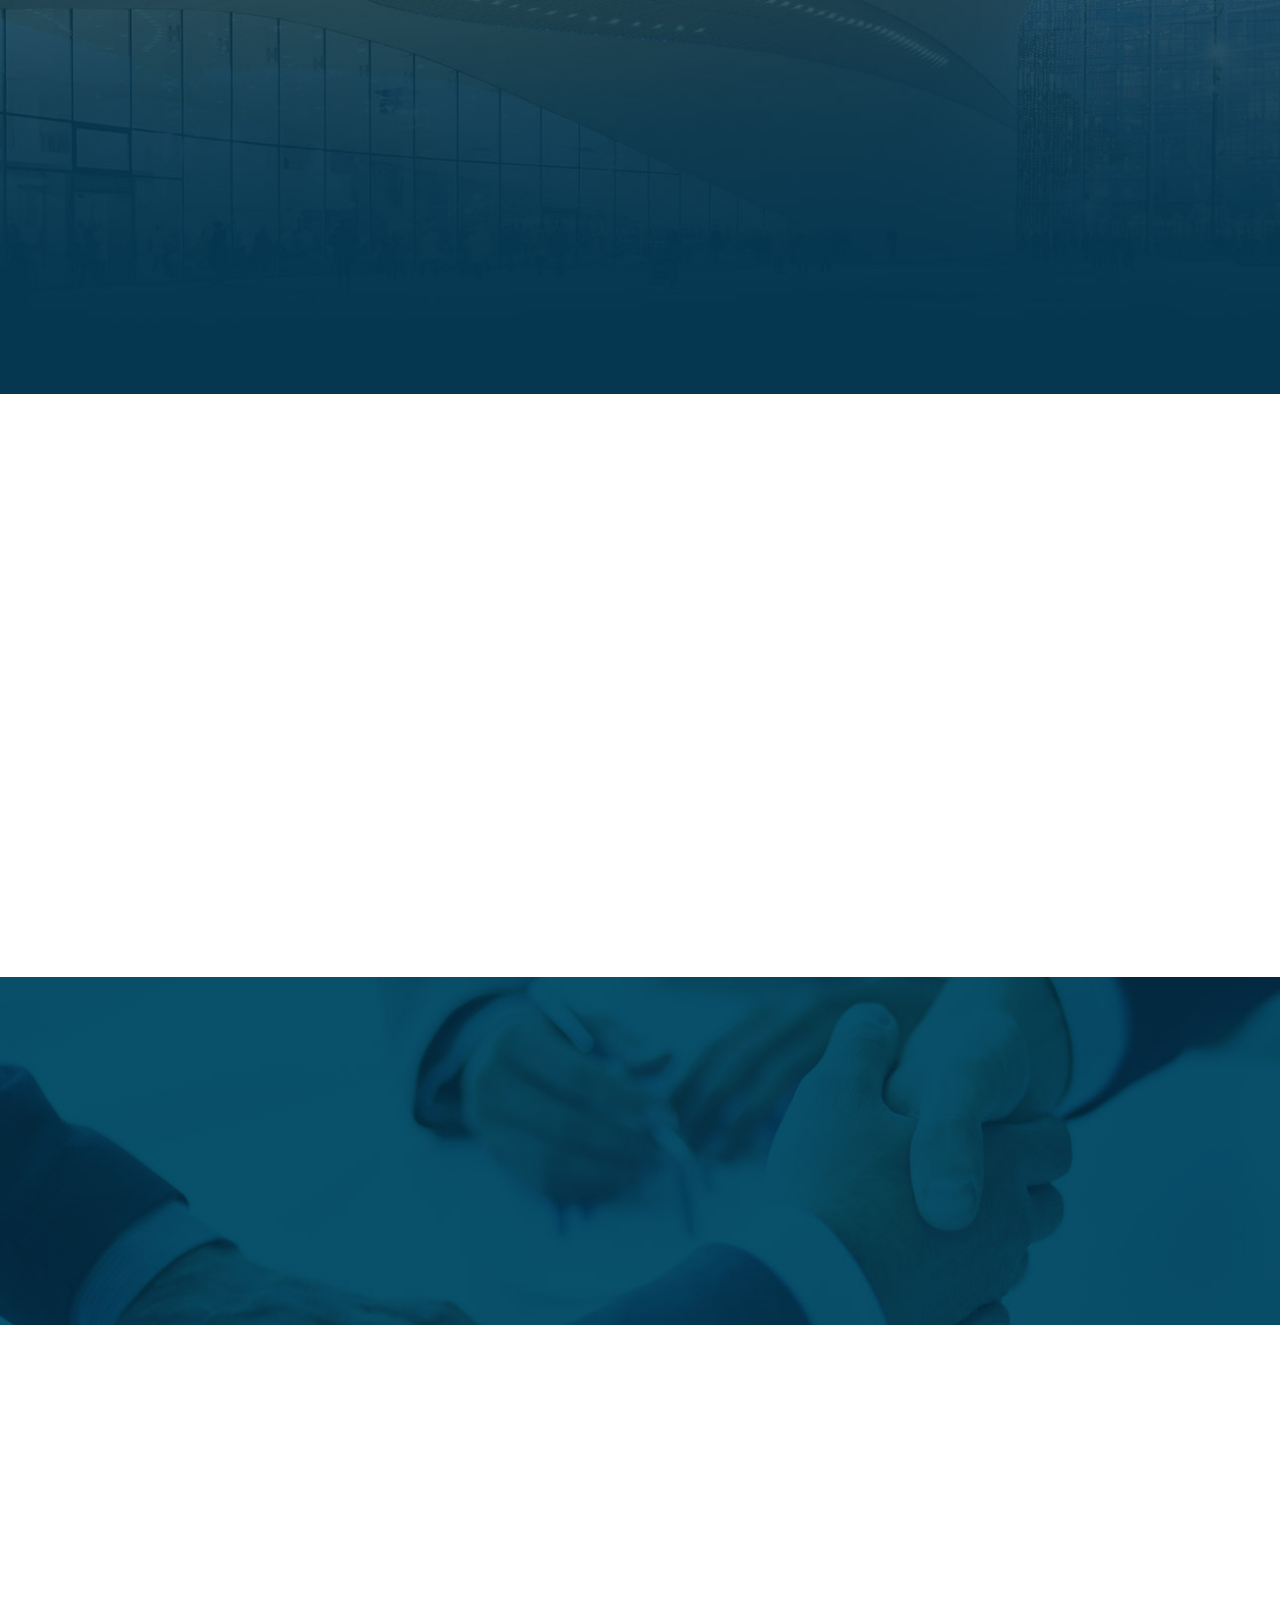
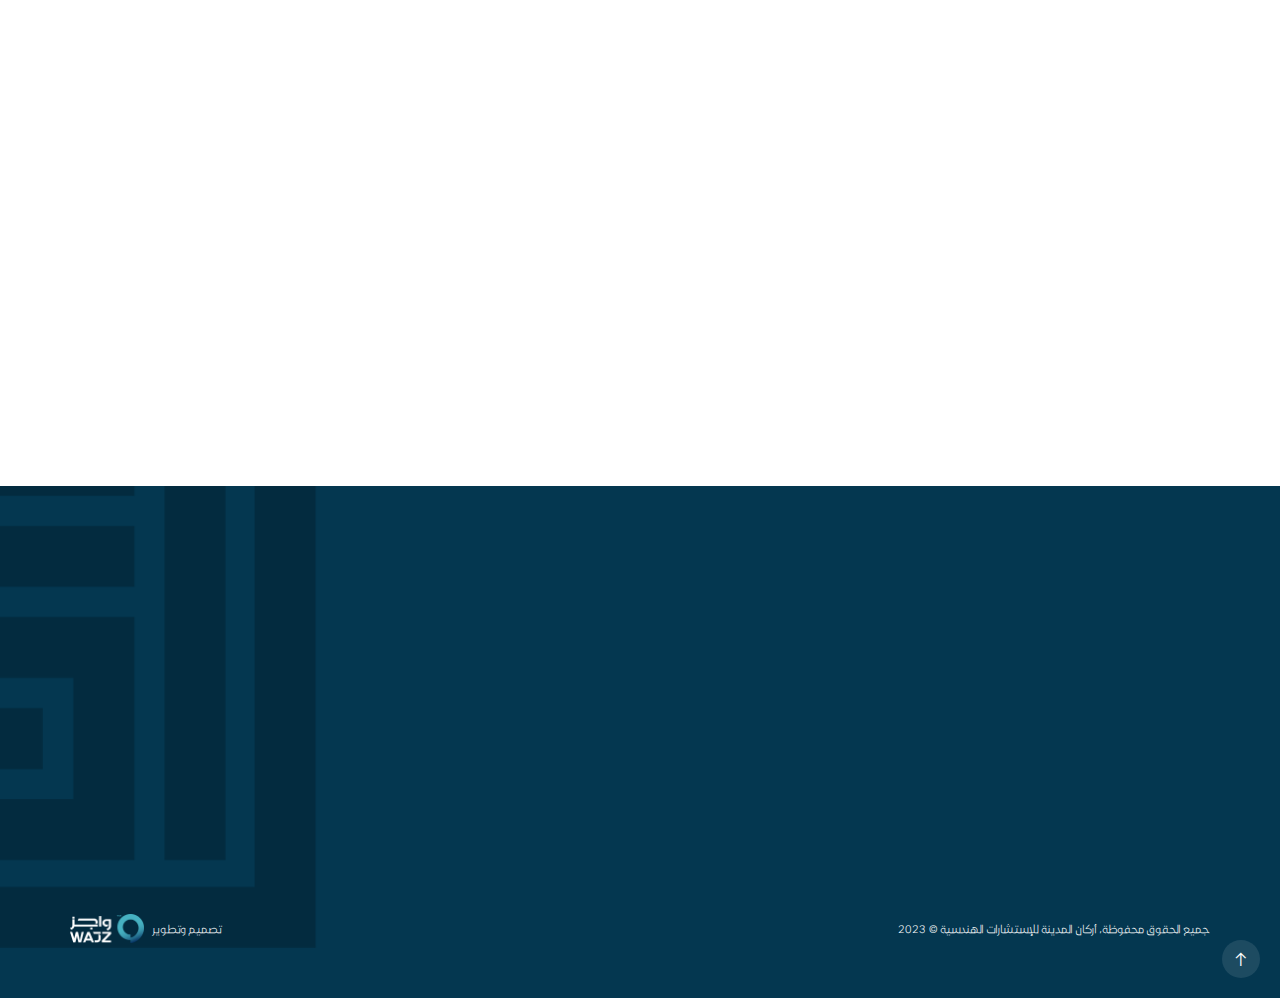
==== commit 5d98ebe0: "test" ====
--- a/index.html
+++ b/index.html
@@ -17,7 +17,7 @@
     <link rel="stylesheet" href="css/main.css" />
   </head>
 
-  <body class="overflow">
+  <body class="overflow home-page">
     <div class="preloader">
       <div class="preloader-flex">
         <div class="preloader-logo-cont">
--- a/css/main.css
+++ b/css/main.css
@@ -124,6 +124,168 @@
   font-family: "en";
 }
 
+.overlay {
+  position: fixed;
+  top: 0;
+  left: 0;
+  right: 0;
+  bottom: 0;
+  background-color: red;
+  z-index: 9999;
+  display: none;
+}
+
+body {
+  background: linear-gradient(-45deg, var(--main-color), var(--sec-color));
+  background-size: 400% 400%;
+}
+body.overflow {
+  animation: gradient 25s ease infinite;
+}
+
+@keyframes gradient {
+  0% {
+    background-position: 0% 50%;
+  }
+  50% {
+    background-position: 100% 50%;
+  }
+  100% {
+    background-position: 0% 50%;
+  }
+}
+.page-content {
+  transition: transform 0.8s cubic-bezier(0.2, 1, 0.3, 1);
+  transform-origin: center;
+  position: relative;
+  z-index: 99;
+}
+.page-content.open {
+  overflow: hidden;
+}
+html[dir=rtl] .page-content.open {
+  transform: scale(0.835) translateX(-466px) translateZ(0) !important;
+}
+html[dir=ltr] .page-content.open {
+  transform: scale(0.835) translateX(466px) translateZ(0) !important;
+}
+@media (max-width: 767px) {
+  html[dir=rtl] .page-content.open {
+    transform: scale(0.84) translateX(-93vw) translateZ(0) !important;
+  }
+  html[dir=ltr] .page-content.open {
+    transform: scale(0.84) translateX(93vw) translateZ(0) !important;
+  }
+}
+
+.aside-nav {
+  position: fixed;
+  top: 0;
+  bottom: 0;
+  background-color: transparent;
+  width: 300px;
+  max-width: 90%;
+  overflow-y: auto;
+  height: auto;
+  z-index: 98;
+  padding-top: 10vh;
+  padding-bottom: 10vh;
+  padding-left: 25px;
+  padding-right: 25px;
+  inset-inline-start: -300px;
+  transition: all 0.3s ease-in-out;
+}
+.aside-nav.active {
+  transition-delay: 0.3s;
+  inset-inline-start: 0;
+}
+.aside-nav::-webkit-scrollbar {
+  background-color: #f2f2f2;
+  width: 8px;
+  height: 4px;
+}
+.aside-nav::-webkit-scrollbar-thumb {
+  background-color: #b3b3b3;
+  border-radius: 4px;
+}
+.aside-nav .close-btn {
+  position: absolute;
+  top: 25px;
+  inset-inline-start: 25px;
+  background-color: rgba(var(--mode-rgb), 0.1);
+  width: 38px;
+  height: 38px;
+  display: flex;
+  align-items: center;
+  justify-content: center;
+  color: #fff;
+  font-size: 18px;
+  border-radius: 50%;
+  z-index: 99;
+  text-decoration: none;
+  transition: 0.3s ease-in-out;
+  transition-property: background-color, color;
+}
+.aside-nav .close-btn:hover {
+  background-color: var(--main-color);
+  color: var(--text-color);
+}
+.aside-nav .aside-list {
+  padding: 50px 0;
+  height: 100%;
+  margin: auto;
+}
+.aside-nav .aside-list li {
+  margin: 15px 0;
+  height: auto;
+  width: 100%;
+  display: block;
+}
+.aside-nav .aside-list a {
+  display: flex;
+  align-items: center;
+  font-size: 18px;
+  font-weight: 700;
+  text-decoration: none;
+  color: #fff;
+  width: 100%;
+  justify-content: space-between;
+}
+.aside-nav .aside-list a:hover {
+  color: #fff;
+}
+.aside-nav .aside-list a i {
+  font-size: 12px;
+  margin-inline-start: 0;
+  transition: 0.3s ease-in-out;
+  transition-property: color, transform;
+}
+.aside-nav .aside-list a.active {
+  color: var(--main-color);
+}
+.aside-nav .aside-list a.active i {
+  transform: rotate(180deg);
+  color: var(--main-color);
+}
+.aside-nav .sublist {
+  position: relative;
+  inset: unset;
+  transform: none;
+  opacity: 1;
+  visibility: visible;
+  transition: none;
+  padding: 0 15px;
+  display: none;
+  background-color: transparent;
+}
+.aside-nav .sublist::after {
+  display: none;
+}
+.aside-nav .sublist a {
+  font-weight: 400;
+  font-size: 16px;
+}
+
 .preloader {
   position: fixed;
   top: 0;
@@ -311,6 +473,33 @@
   opacity: 1;
 }
 
+.menu-btn {
+  display: none;
+  align-items: center;
+  justify-content: center;
+  font-size: 24px;
+  color: #fff;
+  margin-inline-end: 25px;
+  text-decoration: none;
+  transition: color 0.3s ease-in-out;
+}
+.fixed .menu-btn {
+  color: var(--text-color);
+}
+.menu-btn:hover {
+  color: var(--main-color);
+}
+@media (max-width: 1199px) {
+  .menu-btn {
+    display: flex;
+  }
+}
+@media (max-width: 767px) {
+  .menu-btn {
+    margin-inline-end: 15px;
+  }
+}
+
 header {
   position: fixed;
   top: 0;
@@ -347,33 +536,6 @@
   color: var(--text-color);
 }
 
-.menu-btn {
-  display: none;
-  align-items: center;
-  justify-content: center;
-  font-size: 24px;
-  color: #fff;
-  margin-inline-end: 25px;
-  text-decoration: none;
-  transition: color 0.3s ease-in-out;
-}
-.fixed .menu-btn {
-  color: var(--text-color);
-}
-.menu-btn:hover {
-  color: var(--main-color);
-}
-@media (max-width: 1199px) {
-  .menu-btn {
-    display: flex;
-  }
-}
-@media (max-width: 767px) {
-  .menu-btn {
-    margin-inline-end: 15px;
-  }
-}
-
 .header-list {
   display: flex;
   align-items: center;
@@ -415,12 +577,6 @@
 }
 .header-list a:hover {
   color: var(--main-color);
-}
-html[dir=rtl] .header-list a.lang {
-  font-family: "en";
-}
-html[dir=ltr] .header-list a.lang {
-  font-family: "ar";
 }
 
 .sublist {
@@ -469,6 +625,13 @@
   color: var(--main-color);
 }
 
+html[dir=rtl] .lang {
+  font-family: "en";
+}
+html[dir=ltr] .lang {
+  font-family: "ar";
+}
+
 .main-content {
   position: relative;
 }
@@ -638,6 +801,50 @@
   }
 }
 
+.main-imgs-slider {
+  position: relative;
+}
+.main-imgs-slider .swiper-btn {
+  margin: 0;
+  top: 50%;
+  transform: translateY(-50%);
+  padding: 0;
+  width: 40px;
+  height: 40px;
+  font-size: 24px;
+  display: flex;
+  align-items: center;
+  justify-content: center;
+  background-color: var(--mode-bg);
+  color: var(--text-color);
+  opacity: 1;
+  transition: 0.3s ease-in-out;
+  transition-property: background-color, color;
+}
+.main-imgs-slider .swiper-btn:hover {
+  background-color: var(--main-color);
+  color: var(--text-color);
+}
+.main-imgs-slider .swiper-btn::after {
+  display: none;
+}
+.main-imgs-slider .swiper-btn.swiper-button-prev {
+  left: auto;
+  right: 20px;
+}
+.main-imgs-slider .swiper-btn.swiper-button-next {
+  right: auto;
+  left: 20px;
+}
+
+.Rectangle_727 {
+  background-color: rgb(255, 255, 255);
+  position: absolute;
+  left: 20px;
+  top: 298px;
+  z-index: 315;
+}
+
 .sec-title {
   text-align: center;
   color: var(--text-color);
@@ -951,6 +1158,114 @@
   .news-section {
     padding: 60px 0;
   }
+}
+
+body:not(.home-page) .content-wraper {
+  padding-top: 158px;
+}
+@media (max-width: 1199px) {
+  body:not(.home-page) .content-wraper {
+    padding-top: 133px;
+  }
+}
+@media (max-width: 767px) {
+  body:not(.home-page) .content-wraper {
+    padding-top: 104.5px;
+  }
+}
+body:not(.home-page) .content-wraper header {
+  background-color: var(--mode-bg);
+}
+body:not(.home-page) .content-wraper .logo img {
+  filter: none;
+}
+body:not(.home-page) .content-wraper .header-btn {
+  border-color: var(--main-color);
+  background-color: var(--main-color);
+  color: var(--text-color);
+}
+body:not(.home-page) .content-wraper .header-list a {
+  color: var(--text-color);
+}
+body:not(.home-page) .content-wraper .header-list a:hover {
+  color: var(--main-color);
+}
+body:not(.home-page).darkMode .logo img {
+  filter: brightness(0) invert(1);
+}
+
+.project-page {
+  background-color: #f3f7fd;
+}
+
+.project-main-imgs {
+  margin-bottom: 45px;
+}
+
+.main-imgs-slider .swiper {
+  overflow: unset;
+}
+
+.main-img-slide .slide-img {
+  width: 100%;
+}
+.main-img-slide .img-holder {
+  width: 100%;
+  display: block;
+  padding-top: 50.5529225908%;
+  position: relative;
+}
+.main-img-slide .img-holder img {
+  position: absolute;
+  top: 0;
+  left: 0;
+  width: 100%;
+  height: 100%;
+  -o-object-fit: cover;
+     object-fit: cover;
+}
+
+.project-main-info {
+  display: flex;
+  flex-direction: column;
+  align-items: flex-start;
+  justify-content: flex-start;
+  padding-bottom: 25px;
+}
+.project-main-info .service-tag {
+  background-color: var(--main-color);
+  min-width: 111px;
+  padding: 0 15px;
+  height: 24px;
+  border-radius: 12px;
+  color: var(--text-color);
+  font-size: 12px;
+  display: flex;
+  align-items: center;
+  justify-content: center;
+  text-decoration: none;
+  margin: 0 0 12px;
+}
+.project-main-info .service-tag:hover {
+  color: var(--text-color);
+}
+.project-main-info .project-name {
+  font-size: 26px;
+  color: var(--text-color);
+  font-weight: 700;
+  margin-bottom: 18px;
+}
+.project-main-info .project-location {
+  display: flex;
+  align-items: center;
+  font-size: 14px;
+  color: #808080;
+  font-weight: 400;
+  margin: 0;
+}
+.project-main-info .project-location i {
+  font-size: 20px;
+  margin-inline-end: 10px;
 }
 
 .main-slide {
@@ -1894,159 +2209,6 @@
     transform: rotate(0) scale(1) skew(1deg);
   }
 }
-.aside-nav {
-  position: fixed;
-  top: 0;
-  bottom: 0;
-  background-color: transparent;
-  width: 300px;
-  max-width: 90%;
-  overflow-y: auto;
-  height: auto;
-  z-index: 999;
-  padding-top: 10vh;
-  padding-bottom: 10vh;
-  padding-left: 25px;
-  padding-right: 25px;
-  inset-inline-start: -300px;
-  transition-delay: 0.3s;
-  transition: all 0.6s ease-in-out;
-}
-.aside-nav.active {
-  inset-inline-start: 0;
-}
-.aside-nav::-webkit-scrollbar {
-  background-color: #f2f2f2;
-  width: 8px;
-  height: 4px;
-}
-.aside-nav::-webkit-scrollbar-thumb {
-  background-color: #b3b3b3;
-  border-radius: 4px;
-}
-.aside-nav .close-btn {
-  position: absolute;
-  top: 25px;
-  inset-inline-start: 25px;
-  background-color: rgba(var(--mode-rgb), 0.1);
-  width: 38px;
-  height: 38px;
-  display: flex;
-  align-items: center;
-  justify-content: center;
-  color: #fff;
-  font-size: 18px;
-  border-radius: 50%;
-  z-index: 99;
-  text-decoration: none;
-  transition: 0.3s ease-in-out;
-  transition-property: background-color, color;
-}
-.aside-nav .close-btn:hover {
-  background-color: var(--main-color);
-  color: var(--text-color);
-}
-.aside-nav .aside-list {
-  padding: 50px 0;
-  height: 100%;
-  margin: auto;
-}
-.aside-nav .aside-list li {
-  margin: 15px 0;
-  height: auto;
-  width: 100%;
-  display: block;
-}
-.aside-nav .aside-list a {
-  display: flex;
-  align-items: center;
-  font-size: 18px;
-  font-weight: 700;
-  text-decoration: none;
-  color: #fff;
-  width: 100%;
-  justify-content: space-between;
-}
-.aside-nav .aside-list a:hover {
-  color: #fff;
-}
-.aside-nav .aside-list a i {
-  font-size: 12px;
-  margin-inline-start: 0;
-  transition: 0.3s ease-in-out;
-  transition-property: color, transform;
-}
-.aside-nav .aside-list a.active {
-  color: var(--main-color);
-}
-.aside-nav .aside-list a.active i {
-  transform: rotate(180deg);
-  color: var(--main-color);
-}
-.aside-nav .sublist {
-  position: relative;
-  inset: unset;
-  transform: none;
-  opacity: 1;
-  visibility: visible;
-  transition: none;
-  padding: 0 15px;
-  display: none;
-  background-color: transparent;
-}
-.aside-nav .sublist::after {
-  display: none;
-}
-.aside-nav .sublist a {
-  font-weight: 400;
-  font-size: 16px;
-}
-
-.overlay {
-  position: fixed;
-  top: 0;
-  left: 0;
-  right: 0;
-  bottom: 0;
-  background-color: transparent;
-  z-index: 9999;
-  display: none;
-}
-
-body {
-  background: linear-gradient(-45deg, #043750, #001c27);
-  background-size: 400% 400%;
-}
-body.overflow {
-  animation: gradient 25s ease infinite;
-}
-
-@keyframes gradient {
-  0% {
-    background-position: 0% 50%;
-  }
-  50% {
-    background-position: 100% 50%;
-  }
-  100% {
-    background-position: 0% 50%;
-  }
-}
-.page-content {
-  transition: transform 0.8s cubic-bezier(0.2, 1, 0.3, 1);
-  transform-origin: center;
-  height: 100vh;
-}
-.page-content.open {
-  overflow: hidden;
-  transform: scale(0.835) translateX(-466px) translateZ(0) !important;
-}
-@media (max-width: 767px) {
-  .page-content.open {
-    transform: scale(0.84) translateX(-93vw) translateZ(0) !important;
-  }
-}
-
 .darkMode {
   --mode-bg: #141414;
   --sec-color: #001c27;
@@ -2055,4 +2217,7 @@
 }
 .darkMode header.fixed .logo img {
   filter: brightness(0) invert(1);
+}
+.darkMode .project-page {
+  background-color: #001c27;
 }/*# sourceMappingURL=main.css.map */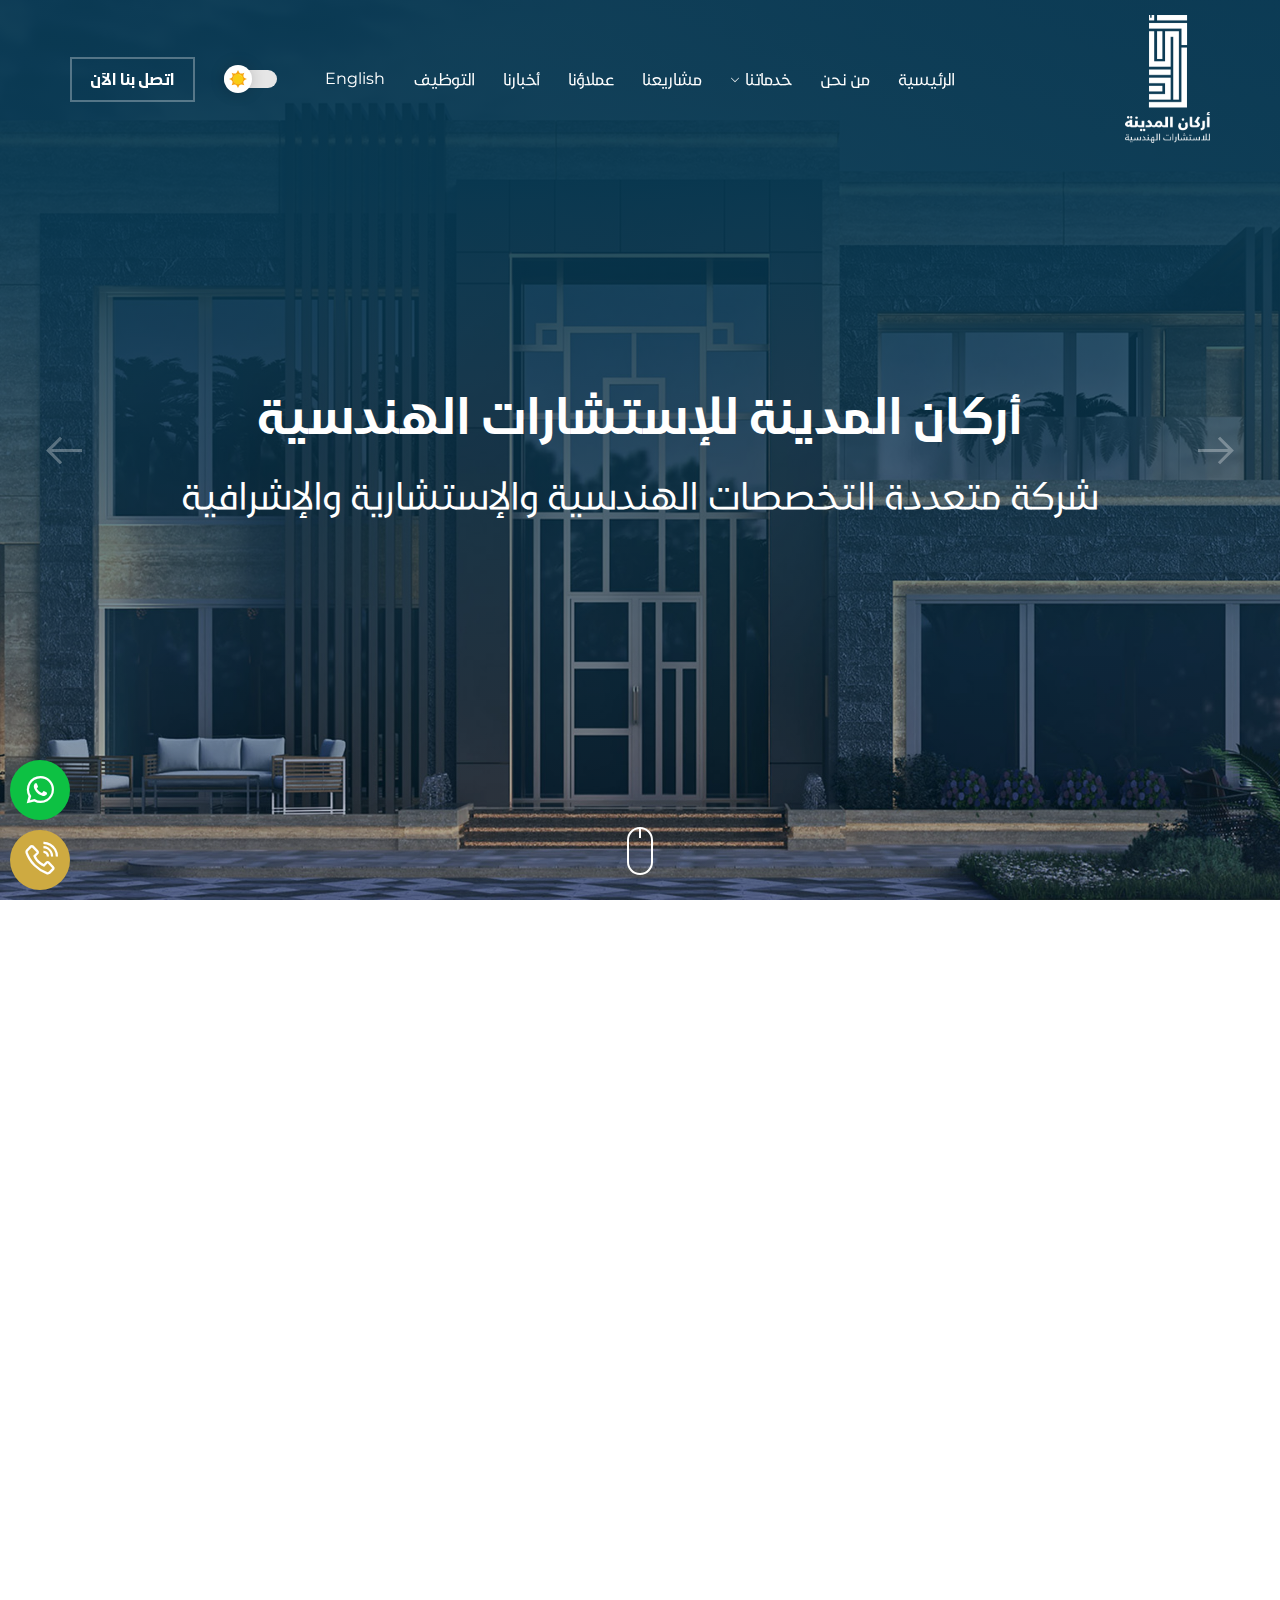
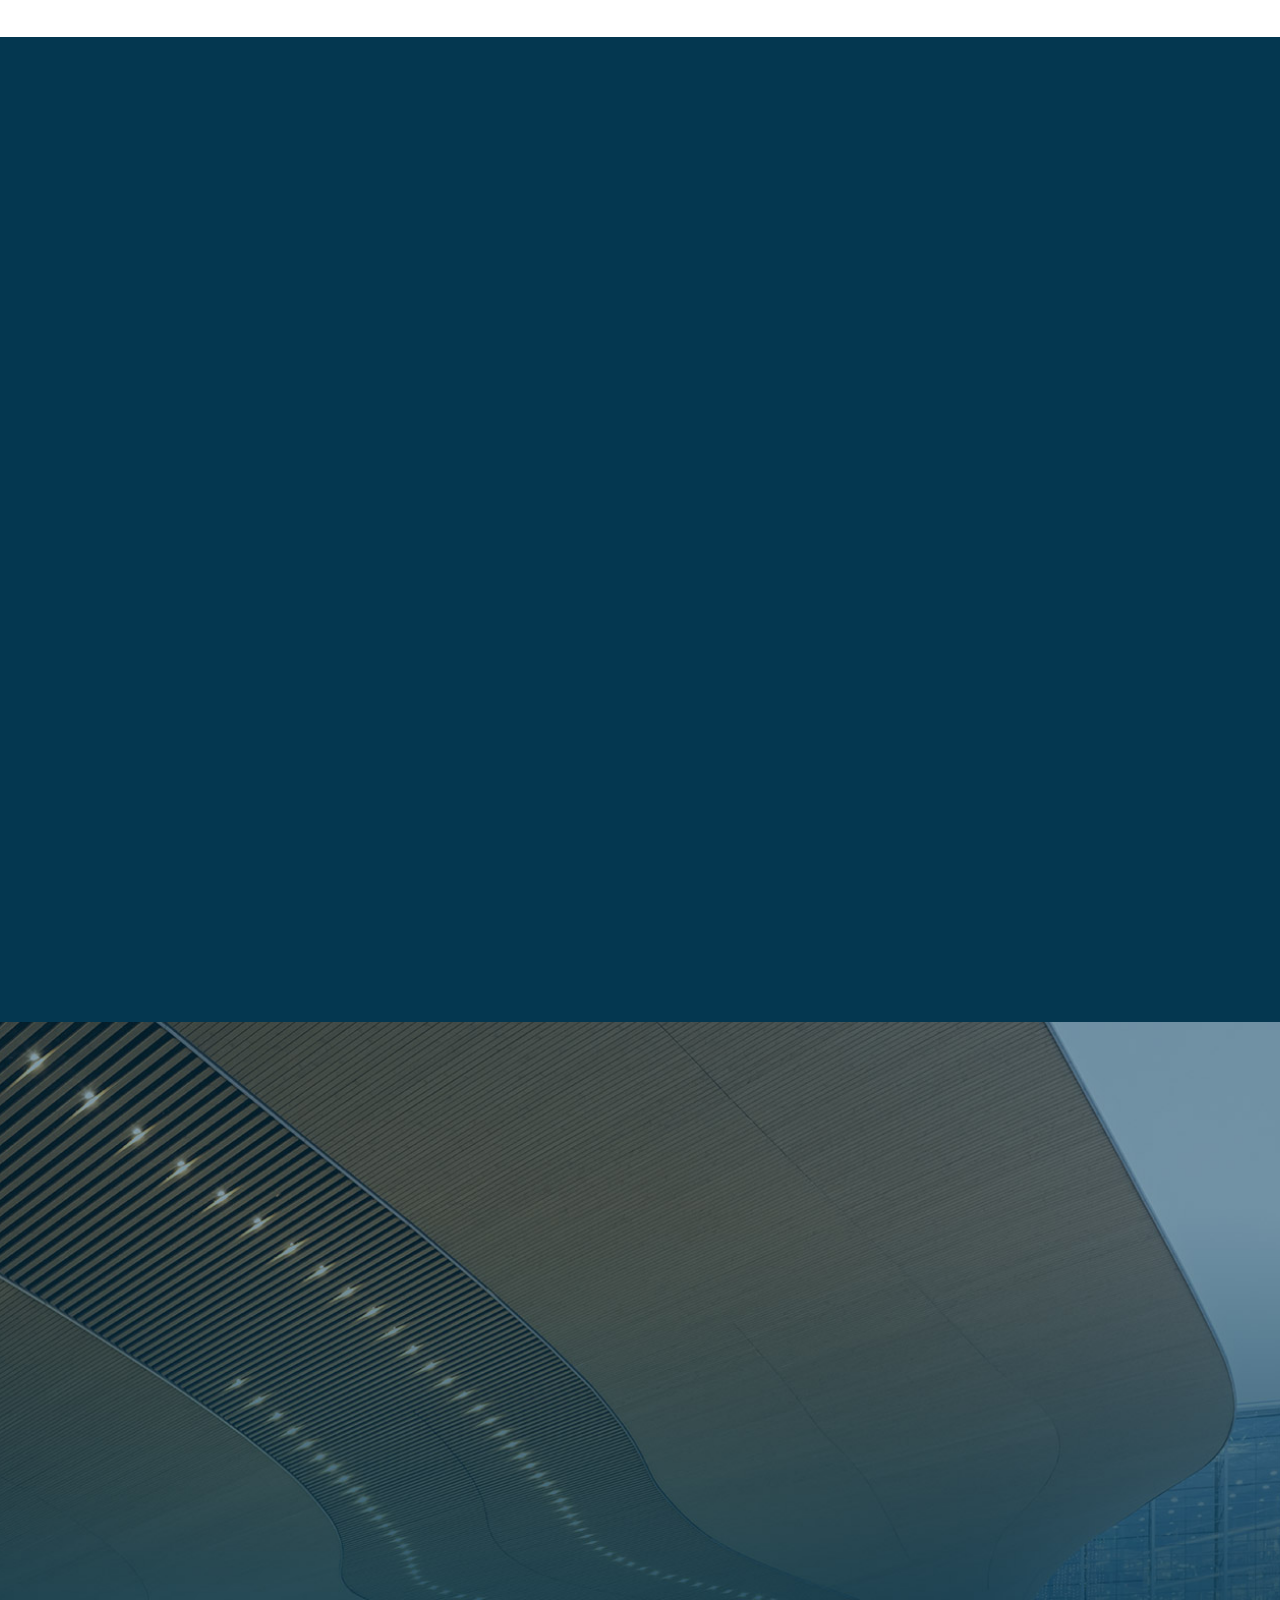
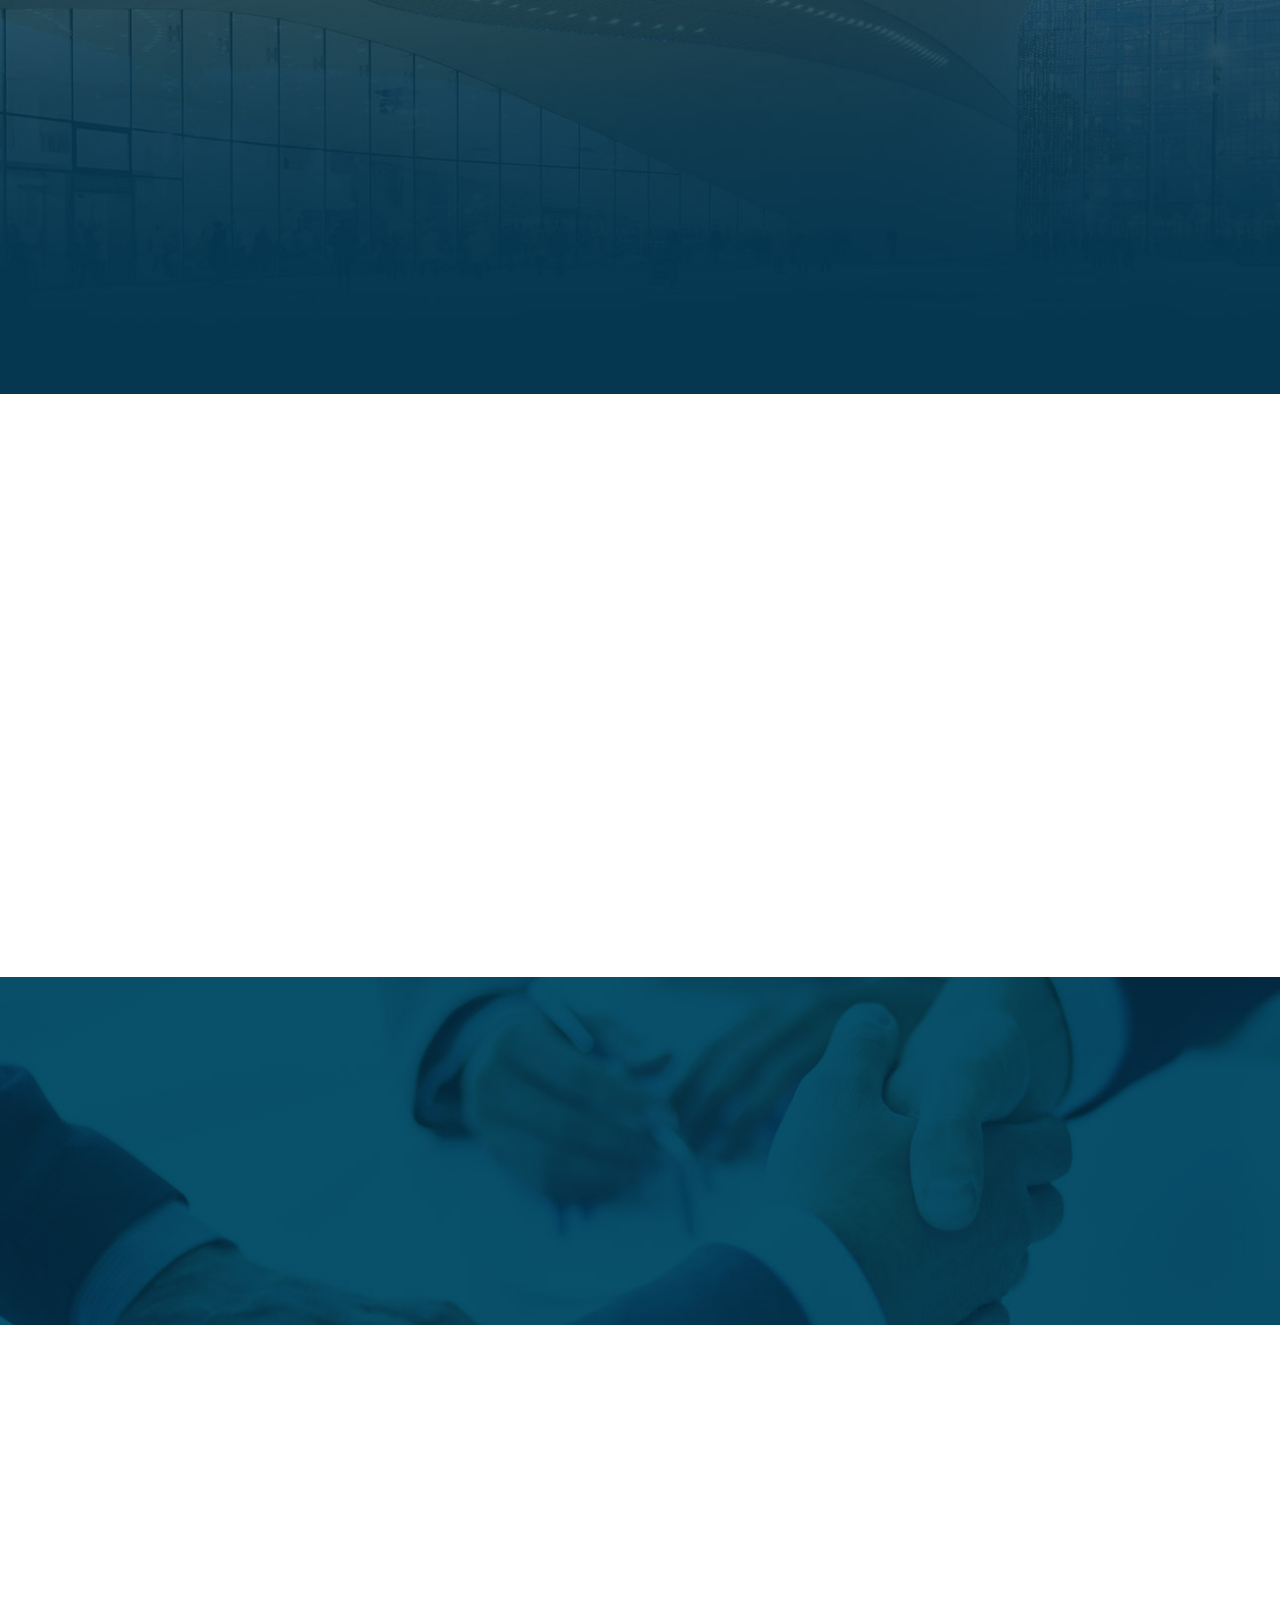
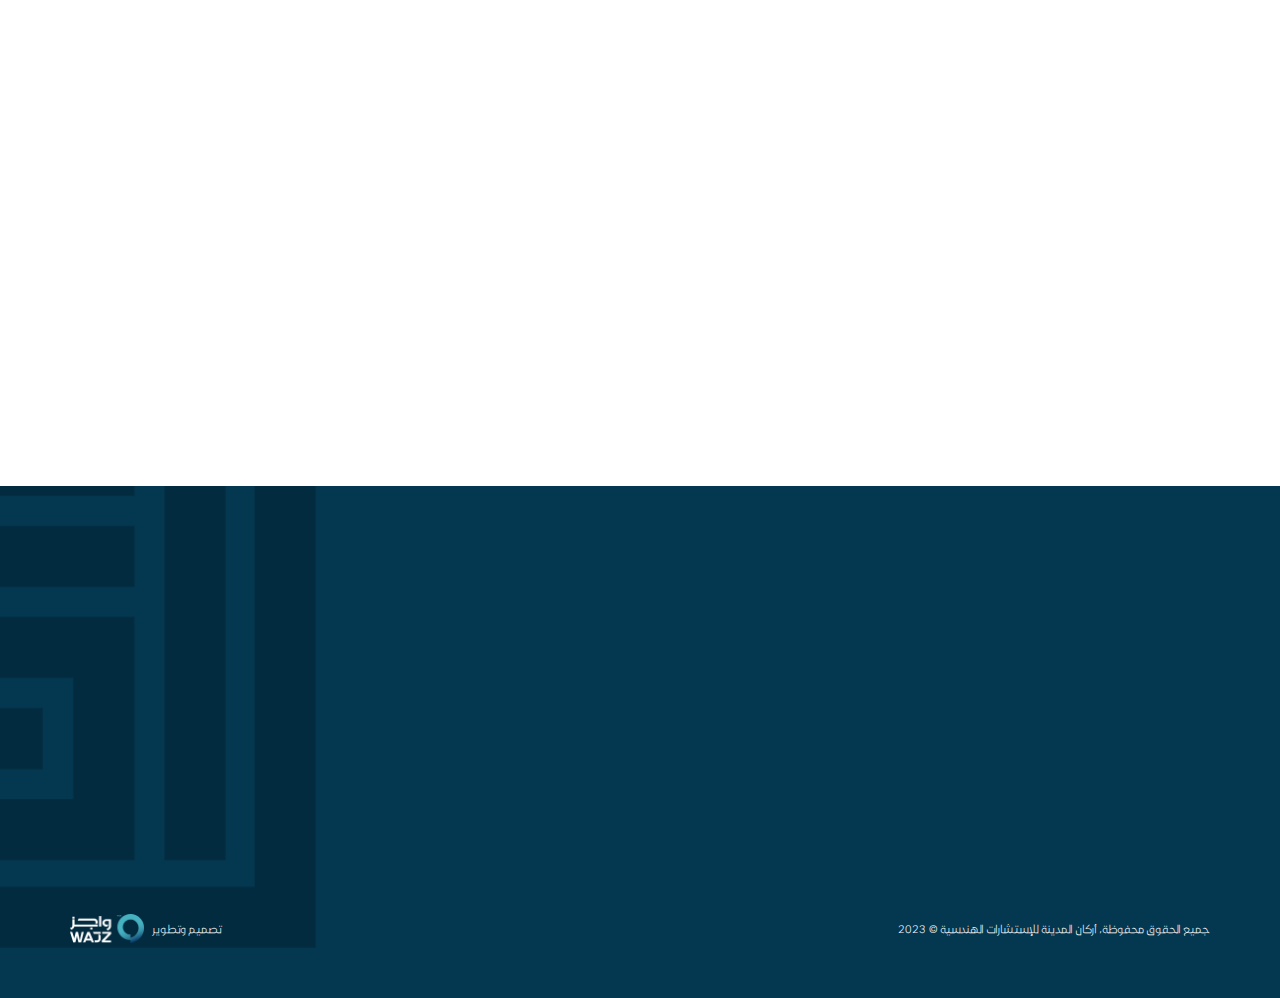
==== commit 7bea2a55: "index" ====
--- a/index.html
+++ b/index.html
@@ -1083,6 +1083,9 @@
               </p>
             </div>
           </div>
+          <button class="arrow-top">
+            <i class="las la-arrow-up"></i>
+          </button>
         </footer>
         <!-- End Footer -->
 
@@ -1099,9 +1102,7 @@
             <i class="las la-phone-volume"></i>
           </a>
         </div>
-        <button class="arrow-top">
-          <i class="las la-arrow-up"></i>
-        </button>
+
         <!-- End Fixed Buttons -->
       </div>
     </section>
@@ -1110,6 +1111,9 @@
       <a role="button" class="close-btn">
         <i class="las la-times"></i>
       </a>
+      <div class="side-logo">
+        <img src="images/logo-light.png" class="img-fluid" />
+      </div>
       <ul class="aside-list list-unstyled">
         <li>
           <a href="#!"> الرئيسية </a>
--- a/css/main.css
+++ b/css/main.css
@@ -124,60 +124,6 @@
   font-family: "en";
 }
 
-.overlay {
-  position: fixed;
-  top: 0;
-  left: 0;
-  right: 0;
-  bottom: 0;
-  background-color: red;
-  z-index: 9999;
-  display: none;
-}
-
-body {
-  background: linear-gradient(-45deg, var(--main-color), var(--sec-color));
-  background-size: 400% 400%;
-}
-body.overflow {
-  animation: gradient 25s ease infinite;
-}
-
-@keyframes gradient {
-  0% {
-    background-position: 0% 50%;
-  }
-  50% {
-    background-position: 100% 50%;
-  }
-  100% {
-    background-position: 0% 50%;
-  }
-}
-.page-content {
-  transition: transform 0.8s cubic-bezier(0.2, 1, 0.3, 1);
-  transform-origin: center;
-  position: relative;
-  z-index: 99;
-}
-.page-content.open {
-  overflow: hidden;
-}
-html[dir=rtl] .page-content.open {
-  transform: scale(0.835) translateX(-466px) translateZ(0) !important;
-}
-html[dir=ltr] .page-content.open {
-  transform: scale(0.835) translateX(466px) translateZ(0) !important;
-}
-@media (max-width: 767px) {
-  html[dir=rtl] .page-content.open {
-    transform: scale(0.84) translateX(-93vw) translateZ(0) !important;
-  }
-  html[dir=ltr] .page-content.open {
-    transform: scale(0.84) translateX(93vw) translateZ(0) !important;
-  }
-}
-
 .aside-nav {
   position: fixed;
   top: 0;
@@ -189,7 +135,7 @@
   height: auto;
   z-index: 98;
   padding-top: 10vh;
-  padding-bottom: 10vh;
+  padding-bottom: 5vh;
   padding-left: 25px;
   padding-right: 25px;
   inset-inline-start: -300px;
@@ -231,12 +177,13 @@
   color: var(--text-color);
 }
 .aside-nav .aside-list {
-  padding: 50px 0;
-  height: 100%;
+  padding: 0 0 30px;
   margin: auto;
+  position: relative;
+  z-index: 99;
 }
 .aside-nav .aside-list li {
-  margin: 15px 0;
+  padding: 10px 0;
   height: auto;
   width: 100%;
   display: block;
@@ -278,12 +225,95 @@
   display: none;
   background-color: transparent;
 }
+.aside-nav .sublist li {
+  padding: 7px 0;
+}
 .aside-nav .sublist::after {
   display: none;
 }
 .aside-nav .sublist a {
   font-weight: 400;
   font-size: 16px;
+}
+
+.overlay {
+  position: fixed;
+  top: 0;
+  left: 0;
+  right: 0;
+  bottom: 0;
+  background-color: transparent;
+  z-index: 9999;
+  display: none;
+}
+
+.side-logo {
+  width: 85px;
+  margin: 0 auto 30px;
+}
+
+body {
+  position: relative;
+}
+body::after {
+  content: "";
+  background-image: url(../images/footer.png);
+  background-size: cover;
+  background-repeat: no-repeat;
+  position: absolute;
+  opacity: 0.2;
+  inset-inline-start: 0;
+  top: 0;
+  width: 100%;
+  height: 100%;
+  -o-object-fit: cover;
+     object-fit: cover;
+  display: none;
+}
+body.overflow {
+  background-color: var(--sec-color);
+  animation: gradient 25s ease infinite;
+}
+body.overflow:after {
+  display: block;
+}
+body.overflow .menu-btn {
+  pointer-events: none;
+}
+
+@keyframes gradient {
+  0% {
+    background-position: 0% 50%;
+  }
+  50% {
+    background-position: 100% 50%;
+  }
+  100% {
+    background-position: 0% 50%;
+  }
+}
+.page-content {
+  transition: transform 0.8s cubic-bezier(0.2, 1, 0.3, 1);
+  transform-origin: center;
+  position: relative;
+  z-index: 99;
+}
+.page-content.open {
+  overflow: hidden;
+}
+html[dir=rtl] .page-content.open {
+  transform: scale(0.835) translateX(-466px) translateZ(0) !important;
+}
+html[dir=ltr] .page-content.open {
+  transform: scale(0.835) translateX(466px) translateZ(0) !important;
+}
+@media (max-width: 767px) {
+  html[dir=rtl] .page-content.open {
+    transform: scale(0.84) translateX(-93vw) translateZ(0) !important;
+  }
+  html[dir=ltr] .page-content.open {
+    transform: scale(0.84) translateX(93vw) translateZ(0) !important;
+  }
 }
 
 .preloader {
@@ -478,10 +508,13 @@
   align-items: center;
   justify-content: center;
   font-size: 24px;
-  color: #fff;
+  color: var(--text-color);
   margin-inline-end: 25px;
   text-decoration: none;
   transition: color 0.3s ease-in-out;
+}
+.home-page .menu-btn {
+  color: #fff;
 }
 .fixed .menu-btn {
   color: var(--text-color);
@@ -1196,14 +1229,31 @@
 
 .project-page {
   background-color: #f3f7fd;
+  padding-bottom: 120px;
+  overflow: hidden;
+}
+@media (max-width: 767px) {
+  .project-page {
+    padding-bottom: 60px;
+  }
 }
 
 .project-main-imgs {
   margin-bottom: 45px;
 }
+@media (max-width: 767px) {
+  .project-main-imgs {
+    margin-bottom: 30px;
+  }
+}
 
 .main-imgs-slider .swiper {
   overflow: unset;
+}
+@media (max-width: 991px) {
+  .main-imgs-slider .swiper {
+    overflow: hidden;
+  }
 }
 
 .main-img-slide .slide-img {
@@ -1266,6 +1316,165 @@
 .project-main-info .project-location i {
   font-size: 20px;
   margin-inline-end: 10px;
+}
+
+.accordion-item {
+  margin-bottom: 20px;
+  background-color: var(--mode-bg);
+  color: var(--text-color);
+}
+.accordion-item .accordion-head {
+  display: flex;
+  align-items: center;
+  justify-content: space-between;
+  padding: 25px 30px;
+  font-size: 20px;
+  margin: 0;
+  cursor: pointer;
+}
+@media (max-width: 767px) {
+  .accordion-item .accordion-head {
+    padding: 15px 15px;
+  }
+}
+.accordion-item .accordion-head span {
+  font-weight: 700;
+}
+.accordion-item .accordion-head i {
+  font-size: 24px;
+  transition: transform 0.3s ease-in-out;
+}
+.accordion-item .accordion-head.active i {
+  transform: rotate(180deg);
+}
+.accordion-item .accordion-content {
+  padding: 0 30px 45px;
+}
+@media (max-width: 767px) {
+  .accordion-item .accordion-content {
+    padding: 15px 15px 30px;
+  }
+}
+
+.project-desc {
+  line-height: 2;
+  font-size: 16px;
+  color: var(--text-color);
+  margin: 0;
+}
+
+.project-feats-list {
+  display: grid;
+  grid-template-columns: 1fr 1fr;
+  gap: 0 73px;
+}
+@media (max-width: 767px) {
+  .project-feats-list {
+    grid-template-columns: 1fr;
+    gap: 0;
+  }
+}
+
+.project-feat-item {
+  display: flex;
+  align-items: center;
+  justify-content: space-between;
+  border-bottom: 1px solid #e8e8e8;
+  padding-bottom: 18px;
+  margin-bottom: 18px;
+}
+.project-feat-item i {
+  color: var(--main-color);
+  font-size: 24px;
+  width: 36px;
+  display: flex;
+  align-items: center;
+  justify-content: flex-start;
+}
+.project-feat-item .feat-name {
+  font-size: 16px;
+  font-weight: 400;
+  color: var(--text-color);
+  margin: 0;
+  margin-inline-end: auto;
+}
+.project-feat-item .feat-value {
+  font-size: 16px;
+  color: #808080;
+}
+.project-feat-item:nth-last-of-type(-n + 2) {
+  border: none;
+  padding: 0;
+  margin: 0;
+}
+@media (max-width: 767px) {
+  .project-feat-item:nth-last-of-type(-n + 2) {
+    border-bottom: 1px solid #e8e8e8;
+    padding-bottom: 18px;
+    margin-bottom: 18px;
+  }
+}
+.project-feat-item:nth-last-of-type(2):nth-of-type(even) {
+  border-bottom: 1px solid #e8e8e8;
+  padding-bottom: 18px;
+  margin-bottom: 18px;
+}
+@media (max-width: 767px) {
+  .project-feat-item:last-of-type {
+    border: none;
+    padding: 0;
+    margin: 0;
+  }
+}
+
+.video-cont .video-holder {
+  display: block;
+  width: 100%;
+  position: relative;
+}
+.video-cont .video-holder i {
+  position: absolute;
+  top: 50%;
+  left: 50%;
+  transform: translate(-50%, -50%);
+  text-decoration: none;
+  color: #fff;
+  font-size: 72px;
+}
+.video-cont img {
+  width: 100%;
+}
+
+.map {
+  width: 100%;
+  height: 300px;
+}
+.map #map {
+  width: 100%;
+  height: 100%;
+}
+
+.chart-cont {
+  display: flex;
+  align-items: center;
+  justify-content: center;
+}
+
+.related-sec {
+  padding-top: 120px;
+}
+@media (max-width: 767px) {
+  .related-sec {
+    padding-top: 60px;
+  }
+}
+.related-sec .swiper {
+  overflow: unset;
+}
+@media (max-width: 991px) {
+  .related-sec .swiper {
+    overflow: hidden;
+  }
 }
 
 .main-slide {
@@ -2164,21 +2373,21 @@
 }
 
 .arrow-top {
-  position: absolute;
+  position: fixed;
   bottom: 20px;
   inset-inline-start: 20px;
   border: none;
-  background-color: rgba(var(--mode-rgb), 0.1);
+  background-color: rgba(20, 20, 20, 0.1);
   width: 38px;
   height: 38px;
-  display: flex;
-  align-items: center;
-  justify-content: center;
+  line-height: 38px;
+  text-align: center;
   color: #fff;
   font-size: 18px;
   border-radius: 50%;
   z-index: 99;
   transition: 0.3s ease-in-out;
+  display: none;
   transition-property: background-color, color;
 }
 .arrow-top:hover {
@@ -2219,5 +2428,8 @@
   filter: brightness(0) invert(1);
 }
 .darkMode .project-page {
-  background-color: #001c27;
+  background-color: #043750;
+}
+.darkMode .arrow-top {
+  background-color: rgba(255, 255, 255, 0.1);
 }/*# sourceMappingURL=main.css.map */